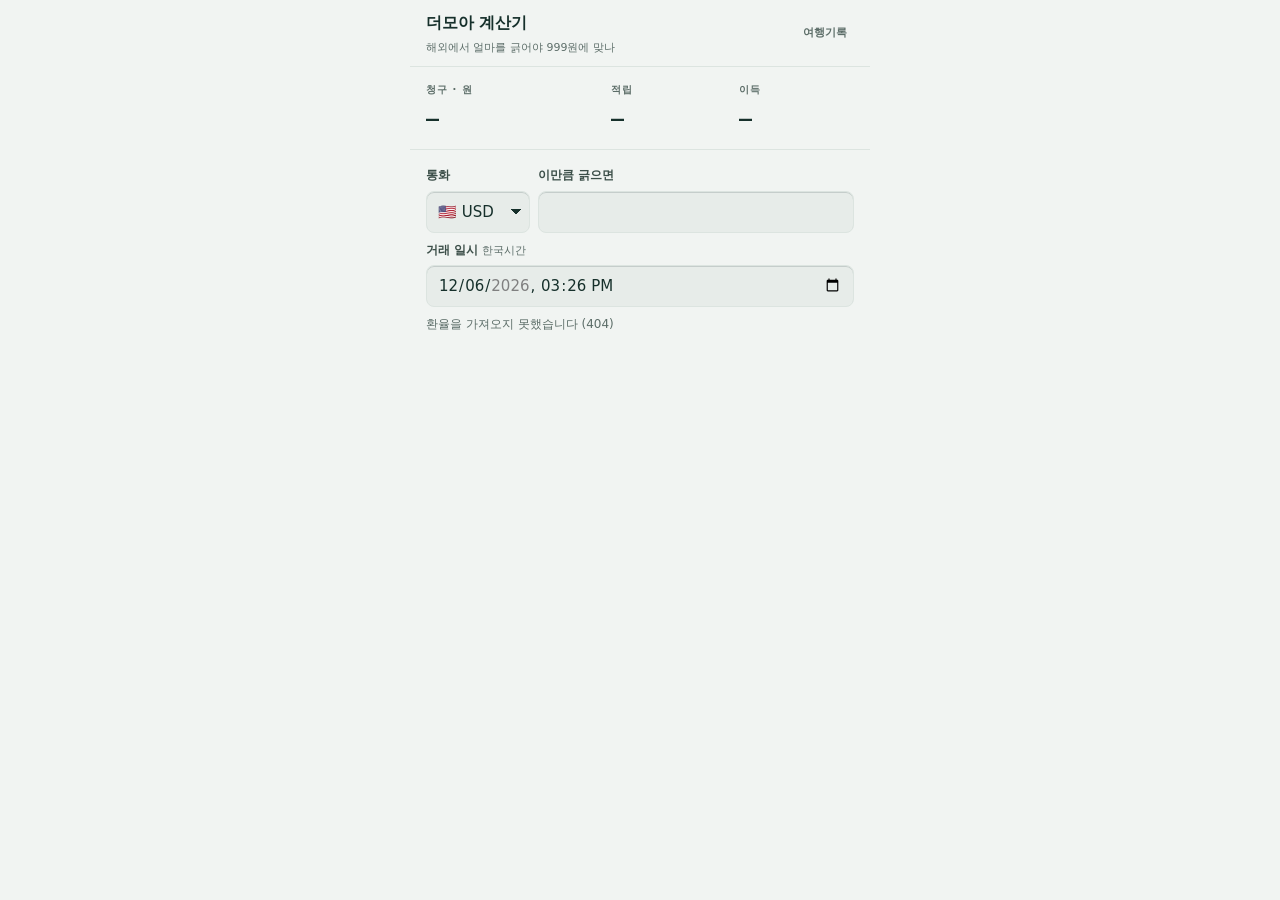
==== themore.html @ 8bb2341d "홈이 '여행의 모양' 을 여행당 한 줄로 받는다 카드가 그리는 것은 셋뿐인데(몇 곳인가 · 그날그날 무슨 구분이었나 · 다녀온 공항) 그걸 그리려고 내가 속한 **모든 여행의 모든" ====
<!doctype html>
<html lang="ko">
<head>
<meta charset="utf-8">
<meta name="viewport" content="width=device-width, initial-scale=1, viewport-fit=cover">
<meta name="color-scheme" content="light dark">
<title>더모아 계산기</title>
<link rel="icon" href="data:image/svg+xml,<svg xmlns='http://www.w3.org/2000/svg' viewBox='0 0 32 32'><rect width='32' height='32' rx='7' fill='%2316302B'/><circle cx='16' cy='16' r='7.5' fill='none' stroke='%232E7D5B' stroke-width='2.5'/><path d='M16 8.5v15' stroke='%23C4D0CB' stroke-width='2.5' stroke-linecap='round'/></svg>">
<link rel="stylesheet" href="/css/app.css?v=533">
</head>
<body>

  <!-- 로그인이 없다. /api/more 가 공개 고시환율만 내주고 개인 정보를 다루지 않아서다 —
       그래서 supabase 번들도 db.js 도 안 싣는다(페이지가 훨씬 가볍다). -->
  <section class="wrap mcpage">
    <header class="top">
      <div class="who">
        <h1>더모아 계산기</h1>
        <div class="span ko">해외에서 얼마를 긁어야 999원에 맞나</div>
      </div>
      <a class="act" href="/">여행기록</a>
    </header>

    <!-- ★답이 먼저 선다. 칸에 늘 기본값(그 통화에서 5,999원에 가장 가까운 금액)이
         들어 있어서 비어 보이는 순간이 없다 — 그래서 자리를 고정해 둘 수 있다. -->
    <dl class="mhero">
      <div><dt>청구 · 원</dt><dd id="mc-krw">—</dd></div>
      <div><dt>적립</dt><dd id="mc-pt">—</dd></div>
      <div><dt>이득</dt><dd id="mc-gain">—</dd></div>
    </dl>

    <!-- 지금 넣은 금액이 999 에서 멀 때만 뜬다 — 더 나은 금액과 그 차이를 한 줄로. -->
    <div class="mnudge" id="mc-near" hidden></div>

    <div class="mcbody">
      <form class="form inline" id="mc-form" onsubmit="return false">
        <div class="row">
          <div class="field kind"><label for="mc-cur">통화</label>
            <select id="mc-cur"></select></div>
          <div class="field"><label for="mc-amt">이만큼 긁으면</label>
            <input id="mc-amt" type="number" inputmode="decimal" step="any" min="0"></div>
        </div>

        <!-- 기본값은 한국시간 지금. 신한 1회차가 한국 아침에 나오므로 기준이 서울이다.
             ★비자가 약 1년치만 주므로 그 앞은 아예 못 고르게 min 을 건다. -->
        <div class="field">
          <label for="mc-when">거래 일시 <span class="opt">한국시간</span></label>
          <input id="mc-when" type="datetime-local">
        </div>

        <!-- 어느 환율로 셌는지. 거래 일시 바로 밑에 둔다 — 날짜를 바꾸면 여기가 같이
             바뀌므로 두 줄이 한 덩어리로 읽힌다. -->
        <p class="hint" id="mc-src"></p>
      </form>

      <div id="mc-tab"></div>
    </div>
  </section>

<script src="/js/util.js?v=533"></script>
<script src="/js/more.js?v=533"></script>
<script src="/js/themore.js?v=533"></script>
</body>
</html>
---- css/app.css ----
/* app.css — 여행 일정표.
   ──────────────────────────────────────────────────────────────────────────
   생각의 뼈대: **일정표는 세로로 세운 노선도다.**
     정거장(장소)과 구간(이동)이 번갈아 나오고, 구간에는 거리가 적힌다.
     그래서 화면의 중심은 카드가 아니라 왼쪽을 관통하는 **레일**이다.
     레일은 Day 머리띠를 뚫고 계속 이어진다 — 여행 하나가 경로 하나이기 때문이다.

   색은 노선도의 어법을 따른다: 종이는 차갑고 잉크는 짙은 초록빛이며,
     **채도 높은 색은 장소구분 여섯에만** 쓴다(범례처럼). 코발트는 구조색이다 —
     레일·링크·초점. 그 밖에는 색을 쓰지 않는다.

   글꼴: 한글은 시스템 글꼴이다. 한글 웹폰트는 서브셋이 수백 개라 무빌드로 감당이 안 된다
     (card-dashboard 도 같은 이유로 라틴만 self-host 한다).
     **숫자와 라벨만 IBM Plex Mono** 를 직접 호스팅한다 — 시각·거리·금액이 자리를 맞춰
     세로로 읽히는 것이 이 화면에서 중요하다. 시간표가 그렇게 생겼다.

   ★★**서브셋에 없는 글자를 unicode-range 가 있다고 적어 두고 있었다**(2026-09-03 발견).
     ₩(U+20A9)와 →(U+2192)가 그랬다 — 파일의 229자 중 나머지는 전부 600/1000 등폭인데
     이 둘만 대체 글꼴로 떨어졌다(28px 에서 ₩ 14.84 vs 숫자 16.25). 선언이 거짓말을 하면
     '왜 여기만 격자가 어긋나지' 를 글꼴 밖에서 찾게 된다.
   ★고쳤다: 원본 IBM Plex Mono 로 다시 떠서 ₩ → ฿ ₫ ₱ 를 넣었다(229 → 234자,
     다섯 다 600/1000 등폭). **tools/subset-font.py 가 그 일을 한다** — 통화를 더 받게
     되면 거기 ADD 에 기호를 넣고 다시 돌린다.
   ★아래 범위는 **손으로 적지 않는다.** 그 스크립트가 파일에서 뽑아 찍어 주는 것을
     그대로 붙인다. 손으로 적었기 때문에 처음에 어긋났다.
   ────────────────────────────────────────────────────────────────────────── */

@font-face {
  font-family: 'Plex Mono';
  src: url('../fonts/ibm-plex-mono-400.woff2?v=533') format('woff2');
  font-weight: 400; font-style: normal; font-display: swap;
  unicode-range: U+0000, U+000D, U+0020-007E, U+00A0-00FF, U+0131, U+0152-0153,
    U+02BB-02BC, U+02C6, U+02DA, U+02DC, U+0300-0301, U+0303-0304, U+0308-0309,
    U+0323, U+0E3F, U+2013-2014, U+2018-201A, U+201C-201E, U+2022, U+2026,
    U+2032-2033, U+2039-203A, U+2044, U+20A9, U+20AB-20AC, U+20B1, U+2122,
    U+2191-2193, U+2212, U+2215;
}
@font-face {
  font-family: 'Plex Mono';
  src: url('../fonts/ibm-plex-mono-500.woff2?v=533') format('woff2');
  font-weight: 500; font-style: normal; font-display: swap;
  unicode-range: U+0000, U+000D, U+0020-007E, U+00A0-00FF, U+0131, U+0152-0153,
    U+02BB-02BC, U+02C6, U+02DA, U+02DC, U+0300-0301, U+0303-0304, U+0308-0309,
    U+0323, U+0E3F, U+2013-2014, U+2018-201A, U+201C-201E, U+2022, U+2026,
    U+2032-2033, U+2039-203A, U+2044, U+20A9, U+20AB-20AC, U+20B1, U+2122,
    U+2191-2193, U+2212, U+2215;
}
@font-face {
  font-family: 'Plex Mono';
  src: url('../fonts/ibm-plex-mono-600.woff2?v=533') format('woff2');
  font-weight: 600; font-style: normal; font-display: swap;
  unicode-range: U+0000, U+000D, U+0020-007E, U+00A0-00FF, U+0131, U+0152-0153,
    U+02BB-02BC, U+02C6, U+02DA, U+02DC, U+0300-0301, U+0303-0304, U+0308-0309,
    U+0323, U+0E3F, U+2013-2014, U+2018-201A, U+201C-201E, U+2022, U+2026,
    U+2032-2033, U+2039-203A, U+2044, U+20A9, U+20AB-20AC, U+20B1, U+2122,
    U+2191-2193, U+2212, U+2215;
}

/* ── 토큰 ─────────────────────────────────────────────────────────────── */
:root {
  --paper:   #F1F4F2;   /* 노선도 종이 — 차가운 초록빛 회색 */
  --card:    #FFFFFF;
  --sunk:    #E7ECE9;   /* 눌린 자리 · 입력칸 */
  /* ★★글자 세 단. **눈에 보이는 간격**이면서 **읽히기도** 해야 한다.
     2026-09-02 측정: 밝은 화면에서 ink-3 이 카드 위 3.00:1, 눌린 칸 위 2.51:1 이었다 —
     AA(4.5) 한참 아래고, 이 앱은 **한낮에 길에서** 쓰는 물건이다. 곁말(거리·지도·못 감·
     배지·탭 이름·안내문)이 전부 이 색이라 화면의 절반이 흐렸다.
     ink 를 고정하고 ink-3 을 AA 바로 위(4.57 최저)에 세운 뒤, ink-2 를 둘 사이
     **대비비의 기하 중간**에 놓았다 — 1.61 · 1.60 으로 세 단이 고르다.
     (card-dashboard 도 같은 병을 같은 방법으로 고쳤다: 1.76 · 1.62) */
  --ink:     #16302B;   /* 소나무 잉크. 검정을 쓰지 않는다 */
  --ink-2:   #3C4F49;
  --ink-3:   #5C6D68;
  /* ★정거장 아이콘 단추의 글리프 색. **두 판이 서로 반대를 원한다**(2026-09-06):
     밝은 판에서는 옅으면 안 보이고, 어두운 판에서는 진하면 화면에서 제일 밝아진다.
     그래서 한 토큰으로 갈라 둔다 — 밝은 판은 한 단계 진하게. */
  --icon:    #3C4F49;
  --line:    #DCE4E0;   /* 실선 구획 */
  --wsea:    #E4EBE7;   /* 여권 지도의 바다 */
  /* ★여권 지도의 육지. **어두운 쪽에 맞췄다고 적어 놓고 안 맞아 있었다** —
     밝은 1.82 vs 어두운 2.26 이라 밝은 화면에서만 대륙이 흐릿하게 번졌다
     (2026-09-03 실측). 색상·채도는 그대로 두고 명도만 내려 2.25 로 맞춘다. */
  --wland:   #86A396;   /* 여권 지도의 육지 — 바다와 2.25:1 (어두운 쪽 2.26 과 같다) */
  /* ★결제자 동그라미의 채도·밝기. **색상(--pc)만 사람마다 다르고 나머지는 고정**이라
     여덟 색이 다 같은 톤으로 앉는다 — 밝은 판에서는 짙게 칠하고 글자를 종이색으로 판다. */
  --pc-s: 40%;
  --pc-l: 38%;
  /* ★★칠은 **옅게, 글자는 그 색으로**(2026-09-07). 20px 짜리 꽉 찬 원(5.84:1)이
     12px 짜리 금액(12.71:1)보다 먼저 읽혔다 — 대비는 금액이 높은데 **면이 글자를
     이긴다**. 이 줄에서 먼저 읽혀야 하는 것은 금액이다. 색상(--pc)은 그대로 두므로
     사람은 여전히 제 색으로 알아본다: 무게만 내려놓고 색은 살린다. */
  --pc-bg: 91%;
  /* 레일 — 지나온 구간. ★★#C4D0CB 였다(2026-09-07). 종이 위 **1.46:1** 이라 화면에서
     제일 희미한 선이었는데, 이 앱은 '화면의 중심은 카드가 아니라 레일' 이라고 적어
     놓았다 — 눈이 따라갈 축이 없으니 정거장 스물아홉이 그냥 목록으로 보였다.
     1.82 로 올린다. 소리치지는 않으면서 선으로는 읽히는 자리다. */
  --rail:    #A9BAB3;
  /* 안내판 줄무늬와 '지금 가 있는 여행'. 선을 긋는 대신 바탕을 한 겹 얹는다 —
     서른여덟 줄에 실선을 그으면 판이 격자가 된다. */
  --stripe:  rgba(22, 48, 43, .034);
  /* 영수증의 점선 리더 — --line 은 너무 어두워 점이 안 보인다 */
  --dots:    #C6D2CD;
  --onnow:   rgba(43, 74, 203, .07);
  /* ★칸은 **음각**이다 — 판에 파인 자리에 글자가 앉는다. 그래서 판보다 어둡고,
     그림자가 위에·하이라이트가 아래에 온다(볼록한 것과 반대). */
  --flap-a:  #DFE7E3;
  --flap-b:  #E7EDEA;
  --flap-hi: rgba(22, 48, 43, .16);
  --flap-lo: rgba(255, 255, 255, .9);
  /* 글자가 안 걸린 장 — 한 겹 낮춘 판때기. 칸은 그대로 있고 무게만 덜어 낸다.
     ★★#D7E0DB 였다(2026-09-07). 글자가 걸린 장의 평균이 #E3EAE7 이라 **일곱 단위**밖에
       차이가 안 났고, 그래서 밝은 판에서 안내판이 '글자 앉은 쪽자' 가 아니라 그냥
       **회색 네모밭**으로 보였다 — 빈 칸이 글자 칸만큼 눈에 들어왔다.
       어두운 판에서는 둘 다 검정에 가까워 글자가 혼자 다 하는데, 밝은 판에서는
       그게 안 된다. 빈 장을 한 겹 더 내려 글자 칸이 앞으로 나오게 한다. */
  --flap-off: #CCD8D2;
  --route:   #2B4ACB;   /* 구조색: 활성 레일 · 링크 · 초점 */
  --route-w: #E3E8FB;   /* 코발트의 옅은 바탕 */
  --warn:    #A6392C;

  /* 장소구분 여섯 — 노선도 범례. 채도 있는 색은 여기서만 쓴다.
     ★이 여섯은 색점이면서 **글자**다(.kind 가 11px 로 쓴다). 밝은 화면에서 여섯 중
       다섯이 AA 아래였고 쇼핑은 2.85:1 이었다 — 노란 계열은 흰 종이 위에서 밝게
       둘 수가 없다(2026-09-02). 색상은 그대로 두고 명도만 내려 넷 다 4.56 위로 올렸다.
       어두운 화면은 여섯 다 5.48 이상이라 손대지 않는다. */
  --k-stay:  #3A6CA3;
  --k-eat:   #AD4B34;
  --k-see:   #2B7656;
  --k-move:  #6A5AA8;
  --k-buy:   #86641B;
  --k-etc:   #5E6C6A;


  /* ── 글자 크기 ────────────────────────────────────────────────────────
     ★★열아홉 가지가 쓰이고 있었다(2026-09-03 셈). 10~17px 사이에만 여덟 단인데,
       12px 옆에 12.5px 이 있었고 14px 과 15px 이 같은 일을 하고 있었다 —
       그건 눈금이 아니라 표류다. **다섯 단으로 줄이고 자리마다 역할로 고른다.**
     ★숫자로 가까운 쪽이 아니라 **하는 일이 같은 쪽**에 붙였다. 14px 이던 넷도
       사람 이름은 --t-read 로, 여닫는 단추는 --t-body 로 갈라졌다.
     ★큰 글자(17·18·19·20·22·26·28·44·58·92)는 저마다 한 자리씩만 쓰는 표제라
       눈금에 안 넣는다 — 한 곳에서만 쓰는 값에 이름을 붙이면 이름만 는다. */
  --t-micro: 10px;   /* 지도 핀 · 배지 · 축 이름 */
  --t-meta:  11px;   /* 곁말 — 구분 · 날짜꼬리 · 탭 이름 · MRZ */
  --t-cap:   12px;   /* 라벨과 값 — 시각 · 금액 · 입력칸 라벨 · 안내문 */
  --t-body:  13px;   /* 손으로 누르는 것 — 단추 · 알약 · 그리고 오류 */
  --t-read:  15px;   /* 읽는 글 — 본문 · 장소 이름 · 사람 이름 */

  /* ── 안내판의 글자 ─────────────────────────────────────────────────────
     ★쪽자와 그 라벨은 위 일곱 단계와 **다른 자다.** 저건 읽는 글의 크기이고
       이건 판때기의 크기라, 판을 한 칸 키우면 글자도 따라가야 한다.
     ★★그래도 **역할당 하나**여야 한다. 안 그러면 같은 물건이 자리마다 다른 크기로
       서고, 읽는 사람이 이 판의 글자 언어를 배울 수 없다. 실제로 그렇게 어긋나 있었다
       (2026-09-04 실측): 판 라벨이 7 · 7 · 8 · 10px 네 가지, 칩 쪽자가 12.5 와 13. */
  --flap-sm:   10px;   /* 작은 판때기의 글자 — 여행 줄 윗줄 · 연도 띠의 수 */
  --flap-md:   13px;   /* 칩 크기 판때기 — 판 머리의 수 · 연도 칩 · 일정 날 칩 · 이름줄 */
  --t-board:    9px;   /* 판 이름표 — DATE · TO · times */
  --t-unit:   7.5px;   /* 수에 붙는 단위 — DAYS · PLACES · TIMES */

  --r-pill: 999px;   /* 알약 — 날짜 탭 · 나라 조각 · 뜬 단추 */

  --mono: 'Plex Mono', ui-monospace, SFMono-Regular, Menlo, Consolas, monospace;
  --sans: -apple-system, BlinkMacSystemFont, 'Apple SD Gothic Neo', 'Pretendard',
          'Malgun Gothic', 'Noto Sans KR', system-ui, sans-serif;

  /* ★sticky 세 겹의 높이. **손으로 적은 값이 실제와 어긋나 있었다** —
     헤더가 64.2px 인데 날짜 탭이 47px 에 붙어 있어서 D1·D2·D3 이 잘렸다
     (2026-09-01 측정). 관계를 한 곳에 적어 두 번 어긋나지 않게 한다.
   ★★그리고 또 어긋났다(2026-09-03): 연도 머리띠 아래로 스크롤이 1px 비쳤다.
     머리말 높이는 **화면마다 다르다** — 홈 64.19px, 여행 65px(뒤로 단추 44px).
     상수 하나로는 맞출 수 없는 값이라 **js/app.js 의 measureShell 이 재서 덮어쓴다.**
     여기 적힌 값은 첫 페인트용 어림값이다 — 잴 것이 아직 없을 때만 쓰인다. */
  --h-top:  64px;       /* 여행 이름 머리말 — 실제 값은 재서 넣는다 */

  /* ★레일 칸을 좁혔다(2026-09-06, 15/46 → 13/38). 카드를 걷어내면서 글이 종이에
     바로 얹히게 됐는데, 그러자 레일과 글 사이의 29px 이 그냥 빈 골로 보였다.
     핀(20px)이 앉을 자리와 숨 쉴 틈만 남기면 되고, 그만큼 이름이 길게 선다. */
  --rail-x: 13px;       /* 레일의 가로 위치 */
  --gutter: 38px;       /* 레일이 차지하는 왼쪽 폭 */
  /* ★결제 줄이 들어오는 깊이 = **시각 칸(42) + 사이(8)**. 장소명이 시작하는 바로 그
     x 다(2026-09-06). 12px 이던 시절에는 무엇에 맞춘 들여쓰기인지 보이지 않아
     그냥 어긋난 줄처럼 읽혔다 — 여기 맞춰야 '이 장소에서 쓴 것' 으로 읽힌다.
     ⚠ .item .time 의 min-width 를 바꾸면 이 값도 같이 바꿔야 한다. */
  --pay-in: 50px;
  --pad:    16px;

  /* ★모서리 **네 단**. 세어 보니 14가지가 쓰이고 있었고 그중 열은 한 번씩만
     나왔다(7·8·5·6·4·1px…). 2px 차이는 눈이 못 읽는다 — 규칙이 아니라 그때그때
     고른 숫자였다는 뜻이다. 이 앱은 노선도라 크게 굴리지 않는다. */
  --r-xs:   3px;        /* 각인·막대·초점 — 낱말 하나 크기 */
  --r-sm:   8px;        /* 누르는 것과 입력칸 */
  --r:      10px;       /* 담는 것 — 카드·판 */
  --r-lg:   16px;       /* 아래에서 올라오는 시트 */

  /* ★안쪽 여백 **두 단**. 세어 보니 같은 성격의 카드 여섯이 다섯 가지 값을 쓰고 있었다
     (9/12 · 14 · 10/12 · 9/11 · 11/13). 1px 차이는 아무도 못 보는데 규칙은 다섯 벌이었다.
     ★'줄' 은 목록 안의 한 줄이고 '판' 은 그 자체로 한 덩이인 것이다 — 이 둘만 가른다.
       줄 쪽은 제일 빽빽한 일정 카드에 맞춘다(66줄이 그 값으로 서 있어서, 올리면 스크롤이
       그만큼 는다 — 맞추는 방향은 아래쪽이다). */
  --pad-row: 9px 12px;  /* 목록 안의 한 줄 — 일정·동행자·지갑·쪽지 */
  --pad-box: 14px;      /* 판 — 여행 카드·여권 */

  /* ★그림자도 열 가지가 전부 제각각이었고 **검정으로 박혀** 있었다. 순검정 그림자는
     차가운 초록 종이 위에서 때처럼 앉는다 — 잉크색을 섞어 종이에 속하게 한다.
     ★띄우는 것은 셋뿐이다: 떠다니는 단추 · 화면 위에 뜬 것 · 고른 것의 테.
       나머지는 테두리로 가른다(도면의 어법이다). */
  --sh-lift: 0 2px 6px rgba(22, 48, 43, .10), 0 8px 22px rgba(22, 48, 43, .09);
  --sh-pop:  0 4px 12px rgba(22, 48, 43, .12), 0 16px 40px rgba(22, 48, 43, .16);
  --sh-ring: 0 0 0 3px var(--route-w);
  /* ★지도 위의 것은 **우리 종이 그림자를 쓰지 않는다.** 남의 그림(위성 사진·타일) 위라
     밝고 어두운 데가 뒤섞여 있어서, 잉크색 그림자로는 핀이 배경에 묻힌다.
     여기서만 검정을 쓴다 — 위성일 때는 더 짙게. */
  --sh-map:     0 1px 3px rgba(0, 0, 0, .35);
  --sh-map-sat: 0 1px 5px rgba(0, 0, 0, .70);

  /* ★★첫 화면의 기창(2026-09-12). **여기서만 쓰는 색이라 여기 한 덩이로 모아 둔다** —
     하늘·구름·날개는 앱의 다른 어디에도 안 나오므로 위 팔레트에 섞으면 '이 색은 어디
     쓰지' 를 매번 되묻게 된다. 밝은 판은 낮 비행, 어두운 판은 밤 비행이다.
   ⚠ 이 앱은 '채도 높은 색은 장소구분 여섯에만' 이 규칙인데 하늘은 넓고 파랗다.
     예외로 두는 근거는 **이게 UI 가 아니라 그림**이라는 것이다 — 창 안에는 누를 것도
     읽을 것도 없다. 창밖으로 새지 않게, 글자와 단추는 전부 창 **바깥**에 선다. */
  --cab:      #D8DEDC;               /* 객실 벽 */
  --cab-dot:  rgba(22, 48, 43, .085); /* 벽의 타공 */
  --cab-glow: rgba(255, 255, 255, .95);
  --recess:   #B7C1BD;               /* 창이 파인 자리 */
  --bezel:    #EDF1EF;
  --bezel-hi: #FBFCFC;
  --seal:     rgba(22, 48, 43, .20); /* 유리 안쪽 고무 테 */
  --sky-1:    #5E90D6;               /* 위 — 높은 하늘 */
  --sky-2:    #9FC3E9;
  --sky-3:    #B7D2EC;               /* 아래 — 수평선 쪽 */
  --cloud:    rgba(255, 255, 255, .92);
  --cirrus:   rgba(255, 255, 255, .42);
  --glare:    rgba(255, 255, 255, .50); /* 유리의 반짝임 */
  --glare-2:  rgba(255, 255, 255, .16);
  --wing:     #7E96B1;
}

@media (prefers-color-scheme: dark) {
  :root {
    --paper:   #0E1A17;
    --card:    #16241F;
    --sunk:    #1D2E29;
    --ink:     #DFEAE5;
    --ink-2:   #ABBDB7;
    --ink-3:   #829691;
    --icon:    #829691;   /* 어두운 판에서는 조용하게 — 진하면 ✖ 가 제일 밝아진다 */
    --line:    #25352F;
    --wsea:    #0F1D1A;
    --wland:   #375A50;
    /* 어두운 판에서는 뒤집는다 — 밝게 칠하고 글자를 종이색(어두움)으로 판다 */
    --pc-s: 44%;
    --pc-l: 64%;
    --pc-bg: 25%;
    --rail:    #354A42;   /* 어두운 판도 같은 대비로 — 1.64 → 1.87 */
    --stripe:  rgba(255, 255, 255, .05);
    --dots:    #3A4A44;
    --onnow:   rgba(138, 160, 255, .11);
    /* 음각 — 판(#16241F)보다 파여서 어둡다.
       ★아랫면이 #16231E 였을 때는 판 바탕과 같아서 칸 아래쪽 틈이 사라졌다 —
         칸은 위아래 **전부** 판보다 어두워야 사이가 갈린다(2026-09-04). */
    --flap-a:  #0D1815;
    --flap-b:  #111C18;
    --flap-hi: rgba(0, 0, 0, .55);
    --flap-lo: rgba(255, 255, 255, .07);
    --flap-off: #0A1310;
    --route:   #8AA0FF;
    --route-w: #1B2440;
    --warn:    #E9877A;
    --k-stay:  #79A8DA;
    --k-eat:   #E28E77;
    --k-see:   #6CBE96;
    --k-move:  #A497E0;
    --k-buy:   #DCB65E;
    --k-etc:   #9AAAA6;
    --sh-lift: 0 2px 6px rgba(0, 0, 0, .40), 0 8px 22px rgba(0, 0, 0, .34);
    --sh-pop:  0 4px 12px rgba(0, 0, 0, .45), 0 16px 40px rgba(0, 0, 0, .55);
    /* 기창 — 밤 비행. 낮을 어둡게 깎은 것이 아니라 **다른 시각**이다:
       하늘은 남색으로 가라앉고, 구름은 희지 않고 달빛 받은 회청색이며,
       날개는 실루엣만 남는다. 창 둘레의 빛도 흰빛이 아니라 객실등의 푸른빛이다. */
    --cab:      #121815;
    --cab-dot:  rgba(255, 255, 255, .045);
    --cab-glow: rgba(138, 160, 255, .11);
    --recess:   #090E0C;
    --bezel:    #39433F;
    --bezel-hi: #4C5753;
    --seal:     rgba(0, 0, 0, .55);
    --sky-1:    #0A1230;
    --sky-2:    #1B2A52;
    --sky-3:    #38507F;
    --cloud:    rgba(176, 194, 224, .38);
    --cirrus:   rgba(176, 194, 224, .11);
    /* ★반짝임은 어두운 판에서 **반의 반**이다. 밝은 판의 값(.50)을 그대로
       쓰면 밤하늘에 흰 얼룩이 지고, 그것만 유리가 아니라 때처럼 보인다. */
    --glare:    rgba(188, 205, 235, .17);
    --glare-2:  rgba(188, 205, 235, .07);
    --wing:     #0C1322;
  }
}

/* ── 바탕 ─────────────────────────────────────────────────────────────── */
* { box-sizing: border-box; }
html { -webkit-text-size-adjust: 100%; }
body {
  margin: 0;
  background: var(--paper);
  color: var(--ink);
  font-family: var(--sans);
  font-size: var(--t-read);
  line-height: 1.6;
  -webkit-font-smoothing: antialiased;
  /* 하단 탭바 + 홈 인디케이터만큼 비운다 */
  padding-bottom: calc(58px + env(safe-area-inset-bottom));
}
[hidden] { display: none !important; }

/* 숫자가 세로로 줄을 맞춰야 하는 곳 전부 */
.mono, .time, .dist, .money, .daytag, .code {
  font-family: var(--mono);
  font-variant-numeric: tabular-nums;
  font-feature-settings: 'zero' 1;
}
/* ★★등폭 칸 안의 한글. Plex Mono 에는 한글이 없어서 **낱자만** 대체 글꼴로
   떨어지는데, 사이의 **빈칸은 등폭 그대로**(600/1000)라 '직 선 35km' 처럼
   벌어진다. 자간을 0 으로 해 놓고도 벌어지던 이유가 이것이었다(2026-09-06).
   숫자는 세로로 줄을 맞춰야 하므로 칸은 등폭으로 두고, 한글만 싸서 꺼낸다. */
.ko { font-style: normal; font-family: var(--sans); letter-spacing: 0; }

a { color: var(--route); text-underline-offset: 2px; }
:focus-visible {
  outline: 2px solid var(--route);
  outline-offset: 2px;
  border-radius: var(--r-xs);
}

/* ── 앱 셸 ────────────────────────────────────────────────────────────── */
.wrap { max-width: 640px; margin: 0 auto; }

.top {
  position: sticky; top: 0; z-index: 30;
  background: var(--paper);
  border-bottom: 1px solid var(--line);
  padding: 10px var(--pad);
  display: flex; align-items: center; gap: 10px;
}
/* 32×28 이었다. 머리말이 64px 이라 자리는 있다 — 글자 크기는 그대로 두고 칸만 넓힌다 */
.top .back {
  appearance: none; border: 0; background: none; cursor: pointer;
  display: inline-flex; align-items: center; justify-content: center;
  min-width: 44px; min-height: 44px; flex: 0 0 auto;
  color: var(--ink-2); font-size: 20px; line-height: 1;
  padding: 0; margin-left: -10px;
}
.top .who { flex: 1; min-width: 0; }
/* ★뱃지는 홈 줄 그대로, 날짜는 판을 벗고 색만 이어받는다(2026-09-06). */
.top .nmline { display: flex; align-items: center; gap: 7px; min-width: 0; }
.top h1 {
  margin: 0; font-size: 16px; font-weight: 700; letter-spacing: -.01em;
  white-space: nowrap; overflow: hidden; text-overflow: ellipsis;
}
.top .tcc { flex: 0 0 auto; display: flex; gap: 1.5px; }
.top .tcc i { flex: 0 0 15px; width: 15px; height: 19px;
  font-size: 8px; letter-spacing: -.05em; }
.top .tcc i.cc { background: var(--route); color: var(--paper);
  box-shadow: inset 0 -1px 0 rgba(0, 0, 0, .22); }
/* 국기 — 오른쪽 끝, 두 줄의 위아래 가운데(.top 이 align-items:center 다).
   ★못 그리는 기계에서는 **비어 있다**(2026-09-06). 두 글자 코드로 떨어뜨리고 있었는데
     같은 줄 왼쪽 끝의 뱃지가 이미 그 코드다 — 한 줄에 'JP … JP' 였다. */
.top .tflag { flex: 0 0 auto; font-size: 26px; line-height: 1; letter-spacing: -.02em; }
.top .tflag:empty { display: none; }
.top .span {
  display: flex; align-items: center; gap: 1.5px; margin-top: 3px;
  font-family: var(--mono); font-size: var(--t-meta); color: var(--ink-3);
  letter-spacing: .02em;
  overflow: hidden; white-space: nowrap;
}
.top .span .dt { color: var(--route); font-weight: 600; letter-spacing: .04em; }
.top .span em {
  font-style: normal; margin-left: 9px;
  font-family: var(--mono); font-size: var(--flap-sm); font-weight: 600; color: var(--ink-2);
}
.top .span b {
  font-weight: 600; margin-left: 3px;
  font-size: var(--t-unit); letter-spacing: .08em; color: var(--ink-3); text-transform: uppercase;
}
/* ★로그아웃은 **가장 안 쓰는 동작**이다. 테두리 버튼으로 두면 첫 화면에서 제일 밝은 것이
   되어 눈이 거기 먼저 앉는다 — 대담함은 서명(미니 레일)에만 쓴다. */
.top .act { flex: 0 0 auto; }
/* ★곁말이 한글이면 mono 를 벗긴다 — 자간 .01em 이 낱자를 흩어 놓는다.
   .top .span 은 '26.08.29 – 08.31' 같은 **숫자**를 세우려고 만든 것이다. */
.top .span.ko { font-family: var(--sans); letter-spacing: 0; }

/* ── Day 머리띠 ───────────────────────────────────────────────────────── */
/* 레일이 이 띠를 **뚫고 지나간다**. 여행 하나가 경로 하나라서 끊지 않는다. */
/* ★sticky 가 둘이다: .top → .dayband. 날짜 탭이 사이에 있던 때는 그 높이만큼
   내려 앉혔는데(--h-tabs), 탭을 걷었으므로 머리말 바로 밑이다. */
/* ★★홈의 **연도 띠와 같은 띠**로 만든다(2026-09-04). 하는 일이 똑같다: 긴 목록을
   내려가는 동안 '지금 몇째 날을 보고 있나' 를 붙들어 준다. 홈에서 그 문제를 그렇게
   풀었으면 여기서도 같은 물건이어야 두 화면이 한 앱으로 읽힌다.
   ★★★이 띠는 **레일 밖이다**(2026-09-06). 정거장이 아니라 구역 표시라 레일을
   물려받지 않는다 — 들여쓰기도 없고(gutter 를 안 먹는다) 선도 지나가지 않는다.
   날이 바뀌는 자리에서 **레일이 끊기는 것**이 곧 '여기서 하루가 끝났다' 이고,
   그래서 금도 따로 안 긋는다. 여백과 끊긴 레일이 이미 다 말한다.
   ⚠ 바탕은 지운 것이 아니라 종이색이다. sticky 라 불투명이 필요하다 —
     투명하면 밑에서 올라오는 글과 레일이 띠를 뚫고 비친다. */
.dayband {
  position: sticky; top: var(--h-top); z-index: 20;
  background: var(--paper);
  padding: 12px var(--pad) 8px;
  display: flex; align-items: baseline; gap: 9px;
}
/* ★레일은 컨테이너를 **세로로 관통한다.** 요소마다 그렸을 때는 띠와 날 사이가
   6px 씩 끊겼다(2026-09-01 측정) — 한 줄로 꿰어야 요소 사이 여백이 어떻게 바뀌든 잇는다.
   ★전에는 Day 머리띠 위에 **한 번 더** 그었다. 띠가 sticky 라 불투명 배경을 갖고,
     그 배경이 이 선을 덮어 날마다 레일이 끊겼기 때문이다. 그 덧그림을 걷었다
     (2026-09-06) — 띠가 레일 밖으로 나갔으므로 거기서 레일은 **끊기는 것이 맞다.**
     끊긴 자리가 곧 '여기서 하루가 끝났다' 이고, 그래서 띠에 금을 따로 안 긋는다. */
#days { position: relative; }
#days::before {
  content: ''; position: absolute; left: calc(var(--pad) + var(--rail-x));
  top: 0; bottom: 22px; width: 2px; background: var(--rail);
}
/* 'DAY 1' 한 덩이. 레일 밖이라 들여쓰지 않는다 — 종이 왼쪽 끝에서 시작한다. */
.daytag {
  flex: 0 0 auto;
  font-family: var(--mono); font-size: var(--t-cap); font-weight: 600;
  letter-spacing: .14em; color: var(--ink-2); text-transform: uppercase;
}
.dayband .date { font-family: var(--mono); font-size: var(--t-cap); color: var(--ink-3); }
.dayband .sum {
  margin-left: auto; font-family: var(--mono); font-size: var(--t-cap); color: var(--ink-3);
}

/* ── 레일 위의 정거장 ─────────────────────────────────────────────────── */
.day { position: relative; padding: 0 var(--pad) 6px; }

.stop { position: relative; padding-left: var(--gutter); }

/* 정거장 표식 — 구분 색이 여기서만 진하게 나온다 */
/* ★번호는 **지도 탭의 핀과 같은 수**다(날짜마다 1부터, 좌표 있는 줄만).
   두 화면이 같은 번호를 쓰면 '지도의 5번' 을 목록에서 바로 짚을 수 있다.
   ★좌표가 없어 번호를 못 받은 줄은 **작은 점**으로 남는다 — 지도에서 빠진다는
     사실이 크기로 드러난다. 따로 적어 주지 않아도 된다. */
.stop > .pin {
  position: absolute; left: calc(var(--rail-x) - 9px); top: 12px;
  width: 20px; height: 20px; border-radius: 50%;
  display: flex; align-items: center; justify-content: center;
  background: var(--card);
  border: 2.5px solid var(--k, var(--k-etc));
  font-family: var(--mono); font-variant-numeric: tabular-nums;
  font-size: var(--t-micro); font-weight: 600; color: var(--ink); line-height: 1;
  z-index: 1;
}
.stop > .pin:empty {
  left: calc(var(--rail-x) - 5px); top: 16px;
  width: 12px; height: 12px; border-width: 3px;
}
/* ★★번호가 곧 **손잡이**다(2026-09-17). 그 동그라미가 '몇 번째' 를 말하는 물건이라,
     자리를 바꾸려고 자리를 잡는 것이 된다 — 줄마다 손잡이를 따로 그리면 이 화면은
     한 줄에 물건이 일곱이 된다.
   ★touch-action 을 끊어야 한다. 안 그러면 세로로 끄는 동안 브라우저가 그것을
     스크롤로 먼저 채 가서 줄이 안 따라온다.
   ★20px 은 손가락에 좁다. 보이지 않는 자리를 둘레로 12px 씩 넓혀 44px 을 만든다 —
     절대 위치라 안의 숫자가 앉은 자리는 안 건드린다. */
.stop > .pin { touch-action: none; cursor: grab; }
.stop > .pin::after { content: ''; position: absolute; inset: -12px; border-radius: 50%; }
#days.is-drag { cursor: grabbing; }
/* ★끄는 동안 구간은 **값을 감추되 자리는 지킨다**. 거리는 이웃이 정하는 값이라 옮기는
   중에는 맞을 수가 없는데, 통째로 걷으면 줄들이 위로 밀려 잰 자리가 무효가 된다. */
#days.is-drag .seg { visibility: hidden; }
/* 들린 줄 — 그림자로 떠 있다고 말한다. 종이 한 장이 들린 만큼만. */
.stop.is-held { z-index: 30; }
.stop.is-held .stopcard { box-shadow: var(--sh-lift); }
.stop.is-held .pin { cursor: grabbing; }
/* 놓일 자리 — 고른 것을 말하는 그 코발트다(날짜 탭·탭 알약과 한 벌) */
.dropline {
  position: absolute; left: var(--pad); right: var(--pad); height: 2px;
  background: var(--route); border-radius: 2px; pointer-events: none; z-index: 29;
}
/* ★못 간 곳. **채우지 않는다** — 채운 점은 '다녀왔다' 로 읽힌다.
   구분 색을 걷고 레일 색으로 되돌려 노선에서 빠진 정거장으로 보이게 한다. */
.stop.is-done > .pin { background: var(--paper); border-color: var(--rail); }
/* 다음에 갈 곳 — 현지에서 이 앱을 여는 이유가 이 한 줄이다.
   따로 라벨을 붙이지 않는다. 링과 테두리 둘이면 눈이 먼저 여기 앉는다. */
.stop.is-next > .pin {
  border-color: var(--route);
  box-shadow: 0 0 0 4px var(--route-w);
}
/* ★테두리가 사라졌으므로 **홈 카드의 '지금' 과 같은 어법**으로 바꾼다
   (.trip.is-now — 옅은 물빛 바탕). 두 화면이 같은 몸짓으로 '여기다' 를 말한다.
   왼쪽 띠는 안 넣는다: 글자를 밀어내 그 한 줄만 어긋나 보인다. */
.stop.is-next .stopcard { background: var(--onnow); }

/* ── 일정 한 줄 ───────────────────────────────────────────────────────── */
/* ★★카드를 **걷었다**(2026-09-06). 하루 스물아홉 줄인 날이 있는데 테두리 있는 판이
   스물아홉 장 서면 그것만으로 화면이 무겁다. 항공사 여정표처럼 **가로선으로만** 끊는다
   — 금은 구간(.seg)이 긋는다. 왼쪽 여백도 0 으로 둔다: 그래야 결제 줄의 12px
   들여쓰기가 비로소 '이 장소에 딸린 것' 으로 읽힌다(전에는 둘이 같은 x 에 섰다).
   ⚠ 테두리가 없어지면 **누를 곳의 경계**도 없어진다. :active 배경이 그 일을 혼자
     맡게 되므로 지우면 안 된다 — 이 화면에서 제일 자주 누르는 것이다.
   ★★단추가 감싸는 것은 **이름줄 하나뿐**이다(2026-09-06). 구분줄은 밖에 있다 —
     그 줄 오른쪽에 메모·지도가 앉아 있어서, 거기까지 단추면 둘을 노리다 빗나갈
     때마다 수정 시트가 열린다. 위아래 여백을 넉넉히 줘서 한 줄만으로도 손가락에
     닿는 높이(42px)를 만든다. */
.item {
  display: block; width: 100%; text-align: left;
  appearance: none; border: 0; background: none; border-radius: 0;
  padding: 5px 0 13px;
  margin: 0;
  cursor: pointer;
  color: inherit; font: inherit;
}
.item:active { background: var(--sunk); }
.item .row1 { display: flex; align-items: baseline; gap: 8px; }
/* ★시각과 이름을 한 치수씩 키웠다(2026-09-06). 카드를 걷어내고 나니 이 한 줄이
   블록의 본문 전부라 12/15px 로는 가늘게 깔렸다 — 여백이 늘어난 만큼 글자도 선다. */
.item .time {
  font-size: var(--t-body); font-weight: 600; color: var(--ink-2);
  min-width: 42px;
}
.item .time.none { color: var(--ink-3); font-weight: 400; }
.item .name {
  flex: 1; min-width: 0; font-size: 16.5px; font-weight: 600; letter-spacing: -.015em;
  overflow: hidden; text-overflow: ellipsis; white-space: nowrap;
}
.item.is-done .name { color: var(--ink-3); text-decoration: line-through; }
.stopcard > .row2 {
  display: flex; align-items: center; gap: 8px;
  /* ★왼쪽 46px 을 걷었다. 이름 아래로 맞춰 들여 쓰던 자리인데, 오른쪽에 .acts 자리를
     내주고 나니 375px 폰에서 내용이 으깨져 '이동' 이 두 줄로 쪼개졌다(2026-09-01).
     메타는 이름이 아니라 **줄 전체**에 붙는 것이라 왼쪽 끝에서 시작해도 맞다. */
  /* 머리줄이 비켜 줄 것은 메모·지도 둘이다. 메모가 없는 줄에서도 폭을 안 줄인다 —
     구분은 짧고 왼쪽에 붙어 있어 오른쪽이 비어도 잃는 것이 없고, 줄마다 폭이
     달라지면 구분이 좌우로 흔들려 보인다. */
  padding: 10px 88px 0 0;
  /* ★넘치면 **접는다.** 65줄 중 메타가 붐비는 것은 10줄뿐이고(2026-09-02 측정:
     중앙값 19px, 상위 10줄만 203~255px), 그 10줄에서 배지를 '…' 로 잘라 버리면
     누가 냈는지가 사라진다. 접히면 그 줄만 19px 씩 는다 — 열 줄이면 190px 로,
     상시 결제 줄을 걷어 아낀 2,222px 에 견주면 싼 값이다. */
  flex-wrap: wrap; row-gap: 2px;
  font-size: var(--t-cap); color: var(--ink-3);
}
/* 구분은 이 줄의 뼈대라 줄이지 않는다 — 접힐 것은 배지 쪽이다 */
.stopcard > .row2 > .kind { flex: 0 0 auto; }
.kind {
  font-size: var(--t-meta); font-weight: 600; letter-spacing: .02em;
  color: var(--k, var(--k-etc));
  white-space: nowrap;          /* 좁은 칸에서 '이동' 이 두 글자로 쪼개지지 않게 */
}
.money { font-size: var(--t-cap); color: var(--ink-2); white-space: nowrap; }
.money.none { color: var(--ink-3); }
/* ★★배지는 **채운다**(2026-09-06). 전에는 1px 테두리 + 둥근 모서리였는데, 정거장
   단추(메모·취소·지도)에 테두리를 두르자 둘이 똑같은 생김새가 됐다 — 결제 줄에서
   '현금' 과 '취소' 가 같은 물건으로 보였다.
   **테두리는 누를 것, 채운 것은 읽을 것.** 이 한 줄로 앱 전체가 갈린다
   (동행자 목록의 '만든 사람'·'나' 도 같은 규칙을 물려받는다).
   ⚠ 그래서 여기에 hover 나 cursor 를 주면 안 된다 — 규칙이 도로 흐려진다. */
.badge {
  /* ⚠ 자간 0. 여기 오는 말은 이제 죄다 한글이다(카드·현금·환전·만든 사람·나) —
     .04em 이면 두 글자가 벌어져 '카 드' 로 읽힌다.
   ⚠⚠ 글꼴도 **고딕**이어야 한다(2026-09-06). 등폭이었는데 Plex Mono 에는 한글이
     없어서 낱자만 대체 글꼴로 떨어지고 **사이의 빈칸은 등폭 그대로**였다 —
     600/1000 짜리 넓은 빈칸이 껴서 '만 든  사 람' 으로 벌어졌다. 자간을 0 으로
     해 놓고도 벌어진 이유가 이것이다: 흩은 것은 자간이 아니라 빈칸이었다. */
  font-family: var(--sans); font-size: var(--t-micro); letter-spacing: 0;
  border: 0; border-radius: var(--r-xs);
  background: var(--sunk);
  padding: 2px 6px; color: var(--ink-3);
  white-space: nowrap;          /* 좁은 칸에서 '메모' 가 두 글자로 쪼개지지 않게 */
}

/* ── 구간 — 이 화면의 서명 ────────────────────────────────────────────── */
/* 정거장 사이의 **빈 곳이 정보를 갖는다.** 거리는 여기 적히고, 누르면 길찾기로 나간다.
   레일이 이 구간에서만 점선이 된다 — 지나가는 중이라는 뜻이다. */
/* ★구간이 **금도 긋는다**. 카드를 걷었으므로 정거장과 정거장을 가르는 것이 이 선
   하나다 — 레일을 가로질러 종이 폭을 다 쓴다(여정표가 그렇게 끊는다). */
.seg { position: relative; padding-left: var(--gutter); height: 27px;
  border-top: 1px solid var(--line); }
.seg::before {
  content: ''; position: absolute;
  left: calc(var(--rail-x) - 1px); top: 0; bottom: 0; width: 4px;
  background: var(--paper);
  /* 점선 레일 — 배경색으로 덮고 그 위에 점을 찍는다 */
  background-image: linear-gradient(var(--rail) 50%, transparent 0);
  background-size: 2px 7px;
  background-repeat: repeat-y;
  background-position: 1px 0;
}
.seg a {
  position: absolute; top: 50%; transform: translateY(-50%);
  /* 22px 이었다. 절대 위치라 구간 높이(26px)는 그대로 두고 위아래로만 조금 번진다 —
     길 위에서 누르는 것이라 몇 px 이 아쉽다. 카드까지 침범하지 않게 30px 에서 멈춘다. */
  min-height: 30px;
  display: inline-flex; align-items: center; gap: 5px;
  font-family: var(--mono); font-size: var(--t-meta); letter-spacing: .01em;
  color: var(--ink-3); text-decoration: none;
  padding: 2px 7px 2px 0;
}
/* ⚠ 여기 --paper 바탕이 있었다. 손가락 크기(30px)를 맞추느라 이 링크가 구간(27px)보다
   위아래로 2px 씩 삐져나오는데, 그 바탕이 **구간이 긋는 금을 덮어 먹었다** — 카드를
   걷으면서 구간에 금을 준 순간(v=329) 드러났다. 덮을 것도 없었다: 레일은 x=30 이고
   이 링크는 gutter 뒤 x=62 에서 시작한다. 레일을 가리는 것은 .seg::before 다. */
.seg a .km { color: var(--ink-2); font-weight: 500; }
.seg a:hover .km, .seg a:focus-visible .km { color: var(--route); }
.seg a::after {
  content: '길찾기'; font-family: var(--sans); font-size: var(--t-micro);
  color: var(--route); opacity: 0; transition: opacity .12s ease;
}
.seg a:hover::after, .seg a:focus-visible::after { opacity: 1; }
@media (hover: none) {
  .seg a::after { opacity: 1; }   /* 폰에는 hover 가 없다 — 늘 보인다 */
}

/* 좌표가 없어 거리를 못 내는 구간 — 레일은 잇되 아무 말도 하지 않는다.
   짧게 둔다: 없는 정보에 자리를 크게 내주면 빈 곳이 실수처럼 보인다. */
.seg.seg-blank { height: 15px; }

/* 줄마다 붙는 작은 동작. 카드를 누르면 수정이고, 이건 그보다 가벼운 것들이다.
   ★★전에는 카드 **아래에 제 줄**을 갖고 있었다. 한 줄당 26px 인데 65개짜리 여행에서
     그것만 1,700px 다 — 게다가 오른쪽에 떠 있어서 위 카드에도 아래 구간에도
     속하지 않아 보였다. 카드의 오른쪽 아래에 얹어 **줄을 없앤다.**
   ★.item 은 button 이라 그 안에 링크·단추를 넣을 수 없다(그래서 밖에 있었다).
     겹쳐 놓으면 마크업은 형제로 두면서 눈에는 카드 안으로 들어온다. */
/* ★.acts 는 **카드**에 앉아야 한다. 전에는 .stop 기준이었는데, 결제 줄이 붙는 순간
     .stop 의 바닥이 마지막 결제 줄이라 '지도·못 감' 이 결제 줄 위로 내려앉았다.
     카드와 .acts 만 감싸는 껍데기를 하나 두어 기준을 카드로 되돌린다. */
.stopcard { position: relative; display: block; }
/* ★단추 셋이 **머리줄 오른쪽 한 자리**에 모였다(2026-09-06) — 이름줄은 통째로
   이름 몫이 됐다. 사이를 6px 벌린다: 아래 ::after 가 좌우로 3px 씩 번지므로
   그래야 이웃의 누르는 자리끼리 딱 맞닿고 겹치지 않는다. */
.acts {
  position: absolute; right: 4px; top: 4px;
  display: flex; gap: 6px;
}
/* ★손가락 크기. 글자는 11px 그대로 두고 **여백만** 키운다 —
     절대 위치라 카드가 커지지 않는다. 27×22 였고(2026-09-02 측정) 걸으면서
     4px 간격으로 둘을 구별해 눌러야 했다. 한쪽('못 감')은 데이터를 바꾼다. */
/* ★★**보이는 크기는 그대로, 누르는 자리만 넓힌다**(2026-09-04).
   .act 는 이 앱에서 제일 자주 누르는 것이라 손가락 권장 44px 을 맞춰야 하는데,
   보이는 상자를 그만큼 키우면 정거장이 통째로 커진다. 안 보이는 겹을 덧댄다.
   ★상자를 34×26 으로 줄였다(2026-09-06, 44×34 였다). 테두리를 두르고 나니
     44×34 짜리 상자 셋이 오른쪽에서 정거장만큼 커 보였다 — 테두리가 생기면
     같은 크기도 더 크게 읽힌다. 겹을 위아래 9px · 좌우 3px 로 늘려 누르는
     자리는 ::after 로 지킨다(.acts 의 gap 이 6px 이라 좌우 3px 이면 이웃과 딱 맞닿는다). */
.act { position: relative; }
.act::after { content: ''; position: absolute; inset: -10px -3px; }
.act {
  appearance: none; cursor: pointer;
  background: none; border: 0; white-space: nowrap;
  display: inline-flex; align-items: center; justify-content: center;
  min-width: 34px; min-height: 26px; padding: 0 7px;
  font: inherit; font-size: var(--t-meta); font-weight: 600;
  color: var(--ink-3); text-decoration: none; border-radius: var(--r-sm);
}
.act:hover, .act:focus-visible { color: var(--route); }
/* ★★정거장의 단추 셋(메모·취소·지도)에는 **테두리를 두른다**(2026-09-06). 카드를
   걷어내면서 이것들이 맨 종이 위의 글자로 남았는데, 그러자 '이동' 이나 '08:50' 과
   생김새가 같아져 누를 것인지 읽을 것인지가 구별되지 않았다 — 테두리가 없어진
   자리에서 **무엇이 단추인지는 따로 말해야 한다.**
   ⚠ .act 는 이 앱 전체가 쓰는 이름이다(계산기·로그아웃·환율 채우기…). .acts 안에
     있는 것에만 건다 — 다른 화면의 단추까지 상자가 되면 안 된다. */
/* ★★셋 다 **그림**이라 상자를 안 두른다(2026-09-06). 테두리를 둘렀던 것은 글자로
   된 단추가 '이동'·'08:50' 과 생김새가 같아서였는데, 그림은 그 자체로 누를 것처럼
   보인다 — 셋 다 상자면 오른쪽이 상자 밭이 된다.
   ⚠ 글자가 없으므로 뜻은 aria-label 이 진다(markup 참고). 색으로도 못 알린다:
     이모지는 color 를 안 받는다. 그래서 hover 는 흐리기로 말한다. */
/* ★★그림만 덩그러니 두면 **누를 것으로 안 보인다**(2026-09-06). 테두리를 둘렀다가
   걷었던 것은 상자 밭이 되어서였는데, 답은 테두리가 아니라 **바탕**이었다 —
   동그란 판 위에 그림이 앉으면 그것만으로 단추다(상자처럼 각지지 않아 안 시끄럽다).
   그림은 11px 로 더 줄인다: 판이 생겨 자리를 잡아 주므로 작아도 안 묻힌다.
   ⚠ 이모지는 color 를 안 받는다 — hover 는 **판의 색**으로 말한다.
   ⚠ 보이는 판은 24px 이지만 누르는 자리는 ::after 가 30×44 로 지킨다. */
/* ★지도 카드의 둘(🧭 길찾기 · 🗓 일정)도 같은 어법으로 앉힌다 — 두 화면이 같은
   몸짓을 쓰면 '이건 눌러서 나가는 것' 을 한 번만 배우면 된다. */
.acts .act, .mca .act, .acard .act {
  /* ⚠ min-height 도 같이 눌러야 한다 — 밑의 .act 가 26px 을 깔아 두어서,
     24×26 짜리 **타원**이 됐다(2026-09-06 실측). 원은 두 변이 같아야 원이다. */
  border: 0; width: 24px; min-width: 24px; height: 24px; min-height: 24px; padding: 0;
  background: var(--sunk); border-radius: 50%;
  line-height: 1;
  /* ★★이모지였을 때는 여기가 어지러웠다: 색 그림(📝·📍)은 color 를 무시하고
     글리프(✖️·↩️)는 받아서, 한 줄에 무게가 셋이었다. 선 그림으로 바꾼 뒤로는
     이 한 줄이 여섯을 다 잡는다 — currentColor 를 타기 때문이다.
     ★--icon 이 판마다 갈려 있는 이유는 위 토큰 주석에 있다(두 판이 서로 반대를 원한다). */
  color: var(--icon);
}
/* 선 그림 — 판 24px 안에 15px. 선은 1.6/16 × 15 = 1.5px 로 떨어져
   이 앱의 실선(1px)보다 딱 한 뼘 굵다: 글이 아니라 누르는 것으로 읽힌다. */
.act .ic { width: 15px; height: 15px; display: block; }
.acts .act:hover, .acts .act:focus-visible,
.mca .act:hover, .mca .act:focus-visible,
.acard .act:hover, .acard .act:focus-visible { background: var(--onnow); color: var(--route); }
/* 내보내기는 사람을 빼는 일이라 붉다 — 이 판에서 유일하게 되돌릴 수 없는 몸짓이다 */
.acard .act.danger { color: var(--warn); }
.acard .act.danger:hover, .acard .act.danger:focus-visible {
  color: var(--warn); background: color-mix(in srgb, var(--warn) 12%, transparent);
}
/* 코드 칸과 그림 단추가 한 줄에 — 단추는 24px 이라 늘어나지 않게 가운데로 맞춘다 */
.acard .field > .row { align-items: center; }
/* 카드 안이라 --sunk 이 스텁과 같은 색이 된다 — 한 켜 더 눌러 판을 갈라 준다 */
.mca .act { background: var(--paper); }

/* ★메모 단추는 **이름 줄**의 오른쪽에 앉는다. 아래 줄에 셋을 나란히 세워 봤더니
     오른쪽 자리가 136px 이 되어 '이동 ¥1,960 · ₩17,070' 이 셋으로 쪼개졌다 —
     메타 줄에는 자리가 없고 이름 줄에는 있다(이름 폭 중앙값 140px / 칸 271px).
     뜻으로도 맞다: 메모는 이 **장소에 대한 것**이라 이름 곁이고,
     '지도·못 감' 은 이 줄에 **하는 것**이라 아래다. */
/* ⚠ 클래스 이름을 `top` 으로 쓰면 안 된다 — 머리말 `.top`(sticky·배경·패딩)이 같이 걸린다.
   실제로 걸려서 메모 단추가 76×55 짜리 검은 덩어리가 됐다(2026-09-02). */

/* ⚠ 여기 `.item .row1 { padding-right: 0 }` 이 있었다(2026-09-10에 걷었다).
   단추 셋이 머리줄로 올라가면서(.acts 가 절대 위치) 이름줄에 padding-right 를 주는
   규칙이 없어졌는데, 그것을 0 으로 되돌리던 줄만 남아 있었다 — 덮을 것이 없는 덮개다. */

/* ── 메모 쪽지 ─────────────────────────────────────────────────────────
   ★뒤를 어둡게 덮지 않는다. 한 줄짜리 메모를 보려고 화면이 닫히면 보던 자리를 잃는다.
     누른 단추 바로 아래 붙는다(자리는 js/plan.js 의 placePop 이 잡는다).
   ★카드 앱의 ⓘ 툴팁과 같은 어법이다 — 두 앱이 같은 몸짓을 쓴다. */
.pop {
  position: fixed; margin: 0; inset: auto;   /* UA 기본값(inset:0 + margin:auto = 가운데)을 끈다 */
  border: 1px solid var(--line); border-radius: var(--r);
  background: var(--card); color: var(--ink);
  padding: var(--pad-row); max-width: min(300px, calc(100vw - 24px));
  font-size: var(--t-body); line-height: 1.6;
  white-space: pre-wrap; word-break: break-word;   /* 사람이 줄 바꿔 적은 대로 */
  box-shadow: var(--sh-pop);
  cursor: pointer;                                  /* 눌러서 닫는다 */
}
.pop::backdrop { background: none; }                /* ★딤 없음 */

/* ── 같은 자리의 추가 결제 ─────────────────────────────────────────────
   한 자리에서 결제가 두 번 이상 일어난다(밥값은 A가 카드, 술값은 B가 현금).
   ★장소 아래 **들여** 붙인다 — 목록에 따로 세우면 같은 자리가 두 번 나오고
     구간 거리에 0m 가 끼어든다. 레일에도 정거장을 만들지 않는다. */
.payrow, .payadd {
  position: relative; display: flex; align-items: baseline; gap: 8px;
  /* ⚠ `.stop` 이 이미 `padding-left: var(--gutter)` 로 레일 자리를 비워 뒀다. 여기서
     `--gutter` 를 또 빼면 **두 번 세는 셈**이라, 결제 줄이 그만큼 더 좁아져
     '난카이 공항급행' 이 잘렸다(2026-09-02). --pay-in 은 그 안쪽에서 재는 값이다. */
  width: calc(100% - var(--pay-in)); margin-left: var(--pay-in);
  appearance: none; cursor: pointer; text-align: left;
  background: none; border: 0; border-top: 1px dashed var(--line);
  /* ⚠ 왼쪽은 0 이다. 2px 만 있어도 내역명이 장소명보다 2px 밀려 서서
     '무엇에 맞춘 들여쓰기인가' 가 흐려진다(2026-09-06 실측). */
  padding: 7px 2px 7px 0;
  font: inherit; font-size: var(--t-cap); color: var(--ink-2);
}
.payrow .pn { flex: 1; min-width: 0; font-weight: 600;
  overflow: hidden; text-overflow: ellipsis; white-space: nowrap; }
.payrow .badge { flex: 0 0 auto; }
/* 수단 라벨은 줄 맨 앞. 폭을 고정해야 이름들이 세로로 한 기둥에 선다
   (현금·카드·환전 셋 다 두 글자라 자연히 같지만, 못 박아 두면 흔들릴 일이 없다) */
.payrow .badge.way { min-width: 34px; padding-left: 3px; padding-right: 3px; text-align: center; }
/* ★★금액 칸은 **최소폭**이다 — 못 박은 폭이 아니라(2026-09-06).
   폭이 내용을 그대로 따라가면 왼쪽에 붙는 결제자 배지가 자릿수마다 밀려서 세로로
   훑을 때 층계처럼 어긋난다. 그래서 78px 로 박아 두었는데, 이번엔 반대로 ¥970 같은
   짧은 수 앞에 **빈자리가 57px** 씩 생겼다(실측) — 배지가 줄 한가운데 떠 보였다.
   ★64px 은 ₩428,000(8자, 57.6px)이 넉넉히 드는 폭이고 이 여행들의 최대값이다.
     그보다 긴 수(₩1,234,567 은 72px)는 칸을 밀어 넓히고, 그때만 배지가 왼쪽으로
     비킨다 — 흔한 줄은 다 한 기둥에 서고 드문 줄만 양보한다. 잘리는 것보다 낫다. */
.payrow .pm { flex: 0 0 auto; min-width: 64px; margin-left: auto; text-align: right;
  font-family: var(--mono); font-size: var(--t-cap); color: var(--ink);
  font-variant-numeric: tabular-nums; white-space: nowrap; }
/* ★★결제자는 수단과 **다른 물건**이다(2026-09-06). 수단(현금·카드·환전)은 이 앱이
   정해 둔 닫힌 값이고, 결제자는 **사람**이다 — 둘이 같은 회색 각진 칩이면 한 줄에
   같은 종류가 둘 있는 것처럼 읽힌다.
   모양과 색으로 가른다: 수단은 각진 회색 칩, 사람은 **둥근 물빛 칩**. 10px 짜리
   글자에서는 색보다 모양이 먼저 읽히므로 둘 다 바꾼다.
   ★물빛(--onnow)은 이 앱이 '지금·나' 에 쓰는 색이다 — 사람에게 그 색을 주면
     홈의 '지금 여행' 과 같은 계열로 묶인다.
   폭은 '각자 2명' 이 들어가는 만큼. 금액 칸이 고정폭이라 이 배지도 한 기둥에 선다. */
.payrow .badge.pw {
  flex: 0 0 auto; align-self: center;      /* 줄이 baseline 정렬이라 동그라미는 따로 맞춘다 */
  width: 20px; height: 20px; padding: 0;
  display: inline-flex; align-items: center; justify-content: center;
  border-radius: 50%; letter-spacing: 0;
  font-size: var(--t-micro); font-weight: 700;
  background: hsl(var(--pc, 200) var(--pc-s) var(--pc-bg));
  color: hsl(var(--pc, 200) var(--pc-s) var(--pc-l));
}
.payrow:active, .payadd:active { background: var(--sunk); }
/* ★★결제 목록은 **선 둘 사이에 갇힌다**(2026-09-06). 위는 실선(장소에서 내역으로
   넘어가는 자리), 아래는 점선(내역에서 합계로 넘어가는 자리) — 실선이 더 큰 매듭이다. */
.stopcard + .payrow { border-top-style: solid; }
/* 발치 한 줄: 왼쪽에 '＋ 결제 추가', 오른쪽에 합계. 합계는 단추 밖이라 안 눌린다 */
.payfoot {
  display: flex; align-items: baseline; gap: 8px;
  width: calc(100% - var(--pay-in)); margin-left: var(--pay-in);
  border-top: 1px dashed var(--line);
}
.payadd {
  width: auto; margin-left: 0; border-top: 0; flex: 0 0 auto;
  color: var(--ink-3); font-weight: 600;
}
/* 합계는 바로 위 금액들의 기둥 끝에 앉는다 — 그래서 무엇을 더한 값인지 저절로 설명된다 */
.payfoot .money {
  margin-left: auto; padding: 7px 2px;
  font-family: var(--mono); font-size: var(--t-cap); color: var(--ink);
  font-variant-numeric: tabular-nums; white-space: nowrap;
}
/* ★★결제가 **없는** 자리에서는 금을 걷었었다(2026-09-03). 그때는 이 선이 레일 코앞
   (12px)에서 시작해서, 예순여섯 자리마다 그어지자 하나로 이어져야 할 레일이
   예순여섯 토막으로 잘려 보였기 때문이다.
   ★그 이유가 사라졌다(2026-09-06). 선이 --pay-in(50px) 안쪽에서 시작하므로 레일을
     건드리지 않는다. 그래서 되살리되 **실선**으로 준다 — 결제가 있든 없든
     장소명 밑에는 늘 같은 금이 그어져, 블록의 끝이 어디인지가 줄마다 안 흔들린다.
     (결제가 붙으면 그 아래 점선이 하나 더 생겨 목록을 합계와 가른다.) */
.stopcard + .payfoot { border-top-style: solid; }
.payadd:hover, .payadd:focus-visible { color: var(--route); }

/* 비어 있는 날 — 감추지 않는다. 3일차가 비었다는 사실 자체가 정보다. */
.blank {
  margin: 0; padding: 10px 0 10px var(--gutter);
  font-size: var(--t-body); color: var(--ink-3);
}



.dayband .warn { color: var(--warn); font-weight: 500; }

/* ── 지도 ─────────────────────────────────────────────────────────────── */
/* 밑그림은 물러나고 **우리 마커가 앞에 선다.** 장소 이름은 이미 우리가 갖고 있으므로
   지도는 '여기가 어디쯤인가' 만 맡으면 된다. MapTiler 의 streets/hybrid 를 그대로 쓴다
   (js/map.js 참고 — 라벨은 한국어로 바꿔 그린다). */
/* ★★**가장자리까지 채운다.** 전에는 좌우 16px 여백에 테두리와 둥근 모서리를 두르고
   높이도 620px 로 묶어 뒀는데, 지도는 넓을수록 쓸모가 커지는 화면이다 — 카드처럼
   담아 둘 이유가 없었다(2026-09-04). 날짜 탭 아래부터 탭바 위까지 그대로 찬다.
   ★높이를 잰 값(--h-top)으로 짠다 — 손으로 적은 값이 어긋난 적이 두 번이다. */
.mapwrap { position: relative; }
/* ★★날짜 탭이 지도 위로 올라갔으므로 그 높이를 **안 뺀다**(2026-09-05).
   탭이 지도 밖 한 줄을 차지하던 때는 그만큼 지도가 낮았다 — 밑그림 고르기를
   지도 위로 올린 것과 같은 판단이고, 이번엔 44px 을 통째로 돌려받는다. */
#map {
  /* ★★**바닥까지 찬다**(2026-09-12). 탭바가 화면에 붙은 띠였을 때는 그 위(48px)에서
     끊는 것이 곧 풀화면이었는데, 탭이 **떠 있는 알약**이 되면서 알약 양옆으로 종이가
     48px 드러났다 — 지도 밑에 까닭 없는 여백 한 줄이 생긴 셈이다.
     이제 지도가 화면 끝까지 가고 알약이 그 위에 뜬다(지도 앱들이 하는 그것이다).
   ⚠ 그러면 지도 위에 얹힌 것들(띠·날짜탭·안내문)이 알약 밑으로 들어간다 —
     js/map.js 의 edge() 가 **알약을 직접 재서** 그 윗선 위에 쌓는다. 상수로 못 적는
     이유는 홈 인디케이터만큼 알약이 더 올라가는 기기가 있기 때문이다.
   ★셸이 비워 둔 58px + 안전영역은 판에서 도로 당긴다(아래 .pane[data-tab="map"]) —
     안 그러면 그만큼 스크롤이 생긴다. */
  height: calc(100dvh - var(--h-top));
  margin: 0;
  background: var(--sunk);
  z-index: 0;                       /* sticky 머리띠·탭바 아래에 둔다 */
}
/* ★밑그림을 **회색조로 눌러 뒤로 보낸다.** 이게 이 화면의 핵심 처리다.
   OSM 기본 스타일은 지도 자체를 읽으라고 만든 것이라 분홍 고속도로가 화면을 가르고
   라벨이 빼곡하다 — 그대로 두면 우리 마커가 그 소음에 묻힌다.
   ★채도만 살짝 낮추는 것으로는 모자랐다(2026-09-01: saturate(.6) 로는 분홍이 그대로 남았다).
     색을 아예 빼고 대비를 낮춘다. 색은 **마커에만** 남는다 — 그게 노선도의 어법이다.
   ★어두운 테마는 여기에 반전을 얹는다. 밑그림이 하나라 타일을 두 벌 받지 않는다. */
/* ★타일에 CSS 필터를 걸지 않는다. MapTiler 가 테마마다 제대로 만든 스타일을 주므로
   (satellite-v4 · hybrid-v4 · streets-v4 · streets-v4-dark) 손볼 것이 없다.
   전에는 OSM 을 회색조로 누르고 어두운 테마에서 반전까지 했는데, 반전은 건물을 검은
   덩어리로 만들고 도로를 하얗게 튀게 해서 **원본보다 나빴다**(2026-09-01 비교). */

/* 위성 위에서는 마커 테두리를 조금 두껍게 — 사진 위에서 얇은 선은 묻힌다 */
#map[data-base="sat"] .mpin { border-width: 3.5px; box-shadow: var(--sh-map-sat); }

/* ★★밑그림 고르기 — 지도 **위에 뜬다.** 지도 밖 한 줄을 차지하고 있었는데, 그 줄만큼
   지도가 낮아졌다. 지도를 다루는 것은 지도 위에 있는 편이 자연스럽기도 하다.
   ★두 알약이 따로 놀던 것을 **한 덩이로 묶었다.** 위성·지도는 둘 중 하나를 고르는 것이라
     붙어 있어야 그 관계가 보인다 — 떨어져 있으면 따로 켜고 끄는 스위치로 읽힌다.
     '길 이름' 은 성격이 다른 켜고끄기라 사이를 띄워 갈라 둔다.
   ★남의 그림(위성 사진) 위에 서므로 그림자는 --sh-map 이다 — 종이 그림자로는 묻힌다. */
.basepick {
  position: absolute; top: 10px; right: 10px; z-index: 2;
  display: flex; gap: 8px; align-items: center;
}
/* 두 쪽짜리 세그먼트 — 껍데기가 테두리를 맡고 안쪽은 맞붙는다 */
.basepick .seg2 {
  display: flex; padding: 2px; gap: 2px;
  border-radius: var(--r-pill); background: var(--card);
  border: 1px solid var(--line); box-shadow: var(--sh-map);
}
.basepick button {
  appearance: none; cursor: pointer;
  /* 45×24 였다 — 지도를 보며 한 손으로 누르는 것들이다 */
  display: inline-flex; align-items: center; justify-content: center;
  min-height: 32px; font-family: inherit; font-size: var(--t-cap); font-weight: 600;
  padding: 0 13px; border-radius: var(--r-pill);
  border: 0; background: none; color: var(--ink-2);
}
/* 길 이름은 홀로 서므로 제 껍데기를 갖는다 */
.basepick .tog {
  min-height: 36px; background: var(--card);
  border: 1px solid var(--line); box-shadow: var(--sh-map);
}
.basepick .tog[aria-pressed="true"] {
  background: var(--route-w); border-color: var(--route); color: var(--route);
}
/* ⚠ --ink 로 칠했었다. 바로 왼쪽의 '길 이름' 토글은 코발트로 켜지는데 이것만
   글자색을 통째로 칠해서, 붙어 있는 컨트롤 둘이 서로 다른 말로 '켜졌다' 를
   말했다(2026-09-06 실측: 밝기 231 대 162). 이 앱의 강조색은 코발트 하나다. */
/* ⚠ `.seg2` 로 좁혀 둔다(2026-09-10). 밑그림 고르개가 aria-selected 에서 aria-pressed
     로 바뀌면서 **왼쪽 '길 이름' 토글과 같은 열쇠**를 쓰게 됐다 — `.basepick
     button[aria-pressed]` 로 두면 그 토글까지 코발트로 꽉 채워진다. 지금은 위
     `.tog[aria-pressed]` 가 특이도로 이기고 있지만, 그건 우연이지 규칙이 아니다. */
.basepick .seg2 button[aria-pressed="true"] {
  background: var(--route); color: var(--paper);
}
/* ★안내문도 지도 위로. 좌표 없는 일정이 있을 때만 뜨는 줄이라 늘 자리를 비워 둘 것이 없다. */
/* ★안내문은 **조각**이다. 폭을 다 쓰는 띠였을 때는 늘 떠서 지도를 가렸다 —
   지도 위에 뜨는 것은 지도만큼 중요할 때만 그럴 자격이 있다.
 ⚠ 자리는 **js 의 placeTabs 가 정한다**(띠·날짜탭·안내문을 아래에서부터 쌓는다).
   여기 있던 `:has(#mstrip:not([hidden]))` 규칙이 그 셈을 두 곳으로 갈라 놓았고,
   띠가 없는 여행에서 날짜탭과 안내문이 같은 자리에 앉아 겹쳤다(2026-09-07).
   아래 bottom 은 js 가 재기 전 첫 페인트용 어림값이다. */
.mapwrap .note {
  position: absolute; left: 10px; max-width: calc(100% - 20px); bottom: 10px; z-index: 2;
  margin: 0; padding: 5px 9px;
  font-size: var(--t-meta); color: var(--ink-3);
  border-radius: var(--r-sm); background: var(--card);
  border: 1px solid var(--line); box-shadow: var(--sh-map);
}
.mapwrap .note:empty { display: none; }

/* ★지도 위에 뜨는 날짜 탭 — 카드 띠 바로 위. 띠가 아니라 **알약만** 떠 있으므로
   바탕도 밑줄도 없다(알약 하나하나가 이미 제 배경을 갖고 있다).
   ★크기를 줄인다: 지도 위에 얹는 것은 지도를 가리는 만큼만 자격이 있다.
     35 → 29px, 글자도 한 단 내린다. 누르는 자리는 겹으로 44px 을 지킨다. */
.daytabs.onmap {
  /* ⚠ z-index 3 — 안내문(2)보다 위다. 같은 층에 두면 안내문이 DOM 뒤에 있어서
     탭 단추의 **누르는 겹 위쪽 8px 을 가져간다**(2026-09-05 실측: 29px 그대로였다).
     안내문은 누르는 물건이 아니므로 그 가장자리를 내줘도 잃는 것이 없다. */
  /* ⚠ 76px 은 **첫 값일 뿐**이다. 카드 높이에서 나온 수라 표가 바뀔 때마다 어긋난다 —
     js/map.js 의 placeTabs() 가 띠 높이를 재서 이 값을 덮어쓴다(그래야 따라온다). */
  position: absolute; left: 0; right: 0; bottom: calc(134px + env(safe-area-inset-bottom)); z-index: 3;
  /* ⚠ 위아래 8px 은 **누르는 겹이 앉을 자리**다. .daytabs 는 overflow-x:auto 라
     상자 밖으로 나간 것을 잘라 낸다 — 안쪽에 자리를 안 만들어 주면 단추의 ::after
     겹이 통째로 잘려서 29px 그대로였다(2026-09-05 실측). 여백은 투명하므로
     눈에 보이는 자리는 안 변한다. */
  top: auto; padding: 8px var(--pad);
  background: none; border-bottom: 0;
  justify-content: center;
  justify-content: safe center;
}
.daytabs.onmap button {
  min-width: 0; min-height: 29px; padding: 0 11px;
  font-size: var(--t-cap);
  box-shadow: var(--sh-map);
}
.daytabs.onmap button::after { inset: -8px 0; }

/* ── 정거장 카드 띠 ────────────────────────────────────────────────────
   ★★지도에 핀만 있으면 '이게 뭐였지' 가 생기고, 그걸 풀려고 일정 탭으로 돌아가게 된다.
     핀 위 이름표가 절반을 풀었고 이 띠가 나머지를 푼다 — 시각·구분·쓴 돈이 그 자리에 있다.
   ★옆으로 넘기면 지도가 따라가고, 핀을 누르면 띠가 그 카드로 온다. 두 몸짓이 한 물건이다.
   ★카드를 화면 폭보다 좁게 잡아 **옆 카드가 비죽 보이게** 한다 — 넘길 것이 있다는 말을
     설명 없이 하는 방법이다(2026-09-05). */
.mstrip {
  position: absolute; left: 0; right: 0; bottom: calc(62px + env(safe-area-inset-bottom)); z-index: 2;
  display: flex; gap: 8px;
  /* ★양옆 28px 은 **첫 카드와 마지막 카드가 가운데로 올 자리**다. 10px 이었을 때는
     첫 카드가 왼쪽에 붙어서 열자마자 어긋나 보였다 — 스냅은 스크롤할 곳이 있어야 한다.
     카드 폭을 안쪽 폭 100% 로 두면 28 + 카드 + 28 이 화면 폭과 같아져 정확히 가운데다. */
  /* ★위아래 6px 은 **고른 표의 고리가 설 자리**다(2026-09-06). 0 이면 띠의 높이가
     카드에 딱 맞고, overflow-x:auto 는 세로도 auto 로 만들기 때문에 바깥으로 4px
     나간 고리가 위아래만 잘렸다 — 좌우에만 보이는 반쪽 고리가 됐다.
     ⚠ 띠가 12px 두꺼워진 만큼 bottom 을 10px→4px 로 당겨 카드는 제자리에 둔다. */
  padding: 6px 28px;
  overflow-x: auto; overscroll-behavior-x: contain;
  scroll-snap-type: x mandatory;
  -webkit-overflow-scrolling: touch;
  scrollbar-width: none;
}
.mstrip::-webkit-scrollbar { display: none; }
.mcard {
  /* ⚠ min-width:0 이 없으면 flex 항목의 기본값(auto)이 **내용 크기**라, 긴 이름 하나가
     카드를 화면 밖으로 밀어낸다 — 'KOKO HOTEL Osaka Namba Sennichimae' 에서 실제로
     그랬다(2026-09-05 아이폰). flex-basis 를 줬다고 폭이 지켜지는 게 아니다. */
  /* ★position:relative 는 천공 자국(::before/::after)의 기준이다 */
  position: relative;
  flex: 0 0 100%; min-width: 0; scroll-snap-align: center;
  display: flex; align-items: center; gap: 10px;
  padding: 0 8px 0 0;
  /* ★모서리를 --r(10) 에서 --r-sm(8) 로 낮춘다 — 표는 담는 상자가 아니라 낱장이다.
     둥글수록 카드로, 각질수록 종이로 읽힌다. */
  /* ★★★**굵은 구분 색 테두리 + 안으로 볼록한 반원**(2026-09-06, 레퍼런스 3).
     표 도안은 종이 둘레를 한 색으로 두껍게 두르고, 그 테두리에서 반원이 안쪽으로
     볼록 나온다. 그 한 색이 여기서는 '무슨 자리인가' 를 들고, 지도의 핀도 같은
     색이라 고른 표와 그 핀이 번호에 더해 색으로도 이어진다.
     ⚠ 반원은 **뚫는 것이 아니라 칠하는 것**이다. 마스크로 잘라 봤는데(v=369) 그건
       레퍼런스가 하는 일이 아니었다 — 도안의 반원은 테두리와 **같은 색으로 채워져**
       종이 쪽으로 튀어나온다. 게다가 마스크는 바깥 그림자까지 잘라 먹는다.
     ★네 개를 요소 하나로 그린다 — 아래 ::before 가 radial-gradient 넷을 겹쳐 든다.
     ★모서리는 **직각**이다. 둥글면 앱의 카드로, 각지면 인쇄된 낱장으로 읽힌다. */
  --bw: 3px;                       /* 테두리 굵기 */
  --stub: 62px;                    /* 스텁 폭 — 아래 .mcs 와 같이 움직인다 */
  /* ⚠ 7px 이었다. 테두리를 5→3px 로 줄이고 나니 반원이 테두리보다 두 배 넘게
     굵어져 자국이 아니라 혹으로 보였다 — 반원은 테두리의 일부이므로 그보다
     너무 크면 안 된다(2026-09-06). */
  --nr: 5px;                       /* 반원의 반지름 */
  border-radius: 0; border: var(--bw) solid var(--k, var(--k-etc));
  box-shadow: var(--sh-map);
  /* ★★천공 자국을 **카드 안으로 가둔다**(2026-09-06). 영수증·일정에서는 그 반원이
     종이 바탕 위에 얹혀 안 보였는데, 이 카드는 **지도 위에 떠 있어서** 밖으로 나간
     반쪽이 까만 점이 되어 떠다녔다. 게다가 그만큼이 띠의 스크롤 높이가 되어
     가로로만 넘겨야 할 띠가 **위아래로도 밀렸다**(overflow-x:auto 를 주면 y 는
     visible 이 아니라 auto 가 된다 — css 규칙이 그렇다).
     잘라 내면 반원이 모서리를 베어 문 자국으로 남는다 — 원래 그리려던 모양이다. */
  overflow: hidden;
  background: var(--card); box-shadow: var(--sh-map);
}
/* 가운데 온 카드 — 조용히. 고른 것은 지도의 핀이 크게 말한다 */
/* ⚠ 고른 표에서 테두리 색을 뺏으면 그 표만 구분 색을 잃는다 — 테두리는 그대로 두고
   **표 바깥에** 물빛 고리를 두른다.
   ★고리와 테두리 사이에 **종이색 틈**을 한 겹 넣는다. 구분 색이 숙소(#79A8DA)처럼
     물빛에 가까운 날에는 둘이 붙어 있으면 한 줄로 보여 '골랐다' 가 사라진다 —
     틈이 있어야 어느 색이든 두 겹으로 읽힌다. */
.mcard.is-on {
  box-shadow: var(--sh-map), 0 0 0 2px var(--paper), 0 0 0 4px var(--route);
}
/* 못 간 곳 — 색은 js 가 뺀다(--k 를 --rail 로 준다). 여기서는 이름을 긋는다.
   일정 탭의 .item.is-done .name 과 **같은 몸짓**이라 배울 것이 없다.
 ⚠ 구분 글자는 --k 를 따라가면 안 된다. --rail 은 **선 색**이라 어두운 판에서
   #2E4139 인데, 그 색으로 글자를 쓰면 종이(#0E1A17) 위에서 안 읽힌다 —
   지도의 핀도 테두리만 --rail 로 두고 글자는 --ink-3 으로 뺀다(.mpin.is-done). */
.mcard.is-done .mcr b { color: var(--ink-3); text-decoration: line-through; }
.mcard.is-done .mcr em, .mcard.is-done .mck { color: var(--ink-3); }
/* ── 스텁 ─────────────────────────────────────────────────────────────
   ★★카드를 **입장권 스텁**으로 그린다(2026-09-06). 뜯는 쪽이 번호를 들고, 천공선이
   둘을 가른다 — 옆으로 한 장씩 넘기는 이 띠에서는 그 몸짓이 곧 종이 뭉치를 훑는
   몸짓이다(일정 탭에서 같은 컨셉을 물린 이유는 거기서는 스물아홉 장이 **동시에**
   서기 때문이었다. 여기는 한 번에 한 장이다).
   ★천공은 **점선이 아니라 구멍**이다. 파선은 잉크로 그은 선이라 '뜯는 자리' 로 안
     읽힌다 — 종이 색 동그라미를 세로로 찍어야 뚫린 줄이 된다. */
.mcard .mcs {
  position: relative; flex: 0 0 var(--stub); align-self: stretch;
  /* gap 0 — 번호와 구분 사이의 간격은 아래 .mck 가 금 위아래로 똑같이 낸다 */
  display: flex; flex-direction: column; align-items: center; justify-content: center; gap: 0;
  padding: 7px 4px;
  /* ★★★스텁은 **다른 색 종이**다(2026-09-06). 레퍼런스의 표들이 하나같이 그렇다 —
     몸통이 크림이면 스텁은 남색이다. --sunk 으로 뒀을 때는 카드보다 겨우 한 톤
     밝아서 '나뉜 두 장' 이 아니라 '왼쪽이 조금 밝은 한 장' 으로 읽혔다.
     --paper 는 두 판 다 카드보다 한 켜 어둡다(어두운 판 #0E1A17 < #16241F,
     밝은 판 #F1F4F2 < #FFFFFF) — 색을 새로 만들지 않고 그 관계를 그대로 쓴다. */
  background: var(--paper); border-radius: var(--r-sm) 0 0 var(--r-sm);
  /* ★인쇄물의 결. 표·상품권이 다른 종이와 갈리는 것은 모양보다 **바탕에 깔린
     잔무늬**다 — 아주 옅은 사선 해칭. 보인다기보다 느껴진다.
     ⚠ 이보다 진하면 무늬가 번호를 이긴다. 무늬는 배경이지 내용이 아니다. */
  /* ⚠ 10% 는 줄무늬가 번호를 이겼고 6% 는 거의 안 보였다 — 8.5% 에서 멈춘다.
     무늬는 보이라고 있는 것이 아니라 종이의 결로 느끼라고 있는 것이지만,
     안 느껴질 만큼 옅으면 그냥 없는 것이다(2026-09-06, 실물에서 두 번 재봄). */
  background-image: repeating-linear-gradient(-45deg,
    rgba(128, 128, 128, .085) 0 1px, transparent 1px 5px);
}
/* ⚠ 구분은 한글 두 글자다 — 자간을 주면 '이 동' 으로 벌어진다. 색만 빌려 온다.
   ★칸마다 금을 긋는다 — 레퍼런스의 스텁이 DATE·VENUE·ADMISSION 을 그렇게 나눈다.
     여기서는 나눌 것이 둘(번호·구분)이라 금도 하나면 된다. */
.mcard .mck {
  /* ★금 위아래를 **똑같이** 벌린다(11px). 3/4px 일 때는 금이 구분에 달라붙어
     '구분의 밑줄' 처럼 보였고, 7px 도 아직 좁았다 — 금은 둘을 가르는 것이지
     하나에 붙는 것이 아니라, 위아래가 넉넉해야 번호와 구분이 **두 칸**으로 읽힌다.
     카드가 81px 로 커져 낼 자리가 생겼다(스텁 안쪽 75px 중 내용이 55px). */
  align-self: stretch; margin-top: 11px; padding-top: 11px;
  border-top: 1px solid color-mix(in srgb, var(--ink-3) 26%, transparent);
  text-align: center;
  font-size: var(--t-micro); font-weight: 700; letter-spacing: 0; line-height: 1;
  color: var(--k, var(--k-etc)); white-space: nowrap;
}
/* 구멍은 위아래 **끝까지** 뚫린다 — 모서리를 베어 문 반원과 이어져야 한 줄이 된다 */
/* ★★절취선은 **파선**이다(2026-09-06). 구멍을 찍어 봤는데, 마스크로 판 반원이
   양끝에 생기고 나니 '뜯는 자리' 라는 말은 그 반원이 이미 다 한다 — 가운데까지
   구멍이면 두 번 말하는 것이고, 어두운 스텁 위에서 구멍은 색이 애매해진다.
   레퍼런스도 반원 사이를 **테두리와 같은 색 파선**으로 잇는다. 그 색이 여기서는
   구분 색이라, 테두리·파선·핀·지도의 핀이 한 색으로 묶인다. */
.mcard .mcs::after {
  content: ''; position: absolute; right: -1px; top: 0; bottom: 0; width: 0;
  border-left: 2px dashed var(--k, var(--k-etc)); z-index: 2;
}
/* 카드 위아래 모서리를 반씩 베어 문 자국 — 천공선이 종이 끝까지 이어진다 */
/* ★반원 넷. 절취선 위·아래와 양끝 가운데에서 **안쪽으로 볼록** 나온다.
   ⚠ inset:0 은 테두리 **안쪽**(padding box) 기준이라, 0%/100% 가 곧 테두리의
     안쪽 가장자리다 — 거기 중심을 두면 절반만 보여 반원이 된다.
   ⚠ pointer-events:none — 이 겹이 카드 위를 덮으므로 안 그러면 표를 못 누른다. */
.mcard::before {
  content: ''; position: absolute; inset: 0; z-index: 3; pointer-events: none;
  background-image:
    radial-gradient(circle var(--nr) at var(--stub) 0, var(--k, var(--k-etc)) 99%, #0000 100%),
    radial-gradient(circle var(--nr) at var(--stub) 100%, var(--k, var(--k-etc)) 99%, #0000 100%),
    /* ⚠ 네 **모서리**다. 처음엔 좌우 변의 상하 가운데에 뒀는데(v=371), 그 자리는
       종이의 어디도 아니라 그냥 변에 걸친 혹처럼 보였다 — 도안의 반원은 모서리를
       무는 것이라 거기서만 '재단된 종이' 로 읽힌다. */
    radial-gradient(circle var(--nr) at 0 0, var(--k, var(--k-etc)) 99%, #0000 100%),
    radial-gradient(circle var(--nr) at 100% 0, var(--k, var(--k-etc)) 99%, #0000 100%),
    radial-gradient(circle var(--nr) at 0 100%, var(--k, var(--k-etc)) 99%, #0000 100%),
    radial-gradient(circle var(--nr) at 100% 100%, var(--k, var(--k-etc)) 99%, #0000 100%);
}
/* ⚠ 여기 `.mcard .mcb { padding: 9px 0 }` 이 있었다(2026-09-10에 걷었다).
   아래 같은 선택자가 `15px 0 16px` 을 주므로 한 번도 화면에 나온 적이 없다 —
   표 비율을 맞추며(67 → 78px) 아래에 다시 적고 이쪽을 안 걷은 자국이다. */
/* 번호는 지도의 핀과 **같은 물건**이라 같은 모양으로 그린다 */
.mcard .mcn {
  flex: 0 0 auto;
  display: inline-flex; align-items: center; justify-content: center;
  width: 22px; height: 22px; border-radius: 50%;
  background: var(--paper); border: 3px solid var(--k, var(--k-etc));
  color: var(--ink); font-family: var(--mono); font-size: var(--t-micro); font-weight: 600;
}
/* ★★몸통은 **줄 둘**이다: 윗줄에 시각과 단추, 아랫줄에 장소 이름.
   ⚠ TIME·PLACE **글자** 이름표는 걷고 그림으로 바꿨다(2026-09-06). 글자는 두 줄짜리
     표에서 자리만 먹었다 — 08:50 은 시각인 줄 알고 장소 이름은 장소인 줄 안다.
     그림은 같은 일(두 줄의 값을 한 기둥에 세우기)을 8px 로 한다. */
.mcard .mcb { min-width: 0; flex: 1 1 auto; display: flex; flex-direction: column;
  /* ★위아래를 벌려 **표의 비율**로 만든다(2026-09-06). 67px 일 때 카드는 5.0:1 짜리
     조각이었는데 실제 표는 2.5~3:1 이다 — 그 비율에서는 무엇을 얹어도 목록 줄로
     읽힌다. 78px(4.3:1)까지 당긴다. 더 늘리면 지도 볼 자리를 그만큼 먹는다. */
  gap: 6px; padding: 15px 0 16px; }
/* ★gap 10px 은 **금과 값** 사이다. 이름표와 금 사이(5px)보다 넓어야 한다 —
   금은 이름표 쪽에 붙어 그 짝임을 말하고, 값은 떨어져 제 자리에 선다.
   같으면 금이 둘 사이 한가운데 떠서 어느 쪽 것도 아니게 된다(2026-09-06). */
.mcard .mcr { display: flex; align-items: baseline; gap: 10px; min-width: 0; line-height: 1.15; }
/* ★★시각과 장소는 **일정 탭과 같은 글자**다(2026-09-06). 같은 것을 두 화면이 다른
   크기·다른 색으로 적으면 옮겨 다닐 때마다 눈이 다시 맞춰야 한다 — 지도의 표에서
   고른 곳과 일정에서 그 줄은 같은 하나이고, 그러면 같게 보여야 한다.
   (.item .time = --t-body/600/--ink-2, .item .name = 16.5px/600/-.015em) */
.mcard .mcr em {
  flex: 0 0 auto; font-style: normal;
  font-family: var(--mono); font-variant-numeric: tabular-nums;
  font-size: var(--t-body); font-weight: 600; letter-spacing: .01em; color: var(--ink-2);
}
.mcard .mcr b {
  flex: 1 1 auto; min-width: 0;
  font-size: 16.5px; font-weight: 600; letter-spacing: -.015em; color: var(--ink);
  overflow: hidden; text-overflow: ellipsis; white-space: nowrap;
}
.mcard .mcr i {
  flex: 0 0 auto; margin-left: 8px; font-style: normal;
  font-family: var(--mono); font-variant-numeric: tabular-nums;
  font-size: var(--t-meta); color: var(--ink-3); white-space: nowrap;
}
/* ★이름표는 한글. 폭을 못 박아 두 줄의 값이 한 기둥에 선다.
   ⚠ **자간 0.** 영문 이름표에 주던 .18em 을 한글에 그대로 두면 '시 간' 으로 흩어진다.
   ⚠ sans 다. mono 에 한글을 태우면 낱자 사이가 제멋대로 벌어진다(같은 함정). */
/* ★★이름표와 값 사이의 **세로줄은 줄마다 하나씩**이다(2026-09-06). 두 줄을 가로지르는
   한 줄로 그었다가 되물렀다 — 그건 표의 칸이 아니라 목록의 기둥으로 읽힌다.
   줄마다 제 높이만큼만 서야 '이 줄의 이름표와 이 줄의 값' 이 한 짝으로 묶인다.
   ⚠ 폭 32px 안에 여백 5 + 금 1 이 들어 있다(box-sizing: border-box) — 글자가
     쓰는 자리는 26px 이라 '시간' 두 글자가 딱 든다.
   ⚠ 위아래 1px 만 준다. 3px 일 때는 금이 18px 로 서서 줄을 나누는 것이 아니라
     칸을 만드는 것처럼 굵직했다 — 여기 금이 할 일은 이름표와 값을 가르는 것
     하나뿐이라 글자만큼만 서면 된다(14px). */
.mcard .mfl {
  /* ⚠ **오른쪽 정렬**이어야 한다. 왼쪽 정렬로 두면 '시간' 두 글자가 26px 칸의
     왼쪽에 붙고 남은 빈 자리가 금 앞에 생겨, 이름표–금이 15px 로 벌어졌다
     (금–값 10px 보다 넓었다 — 재보고 알았다, 2026-09-06). 글자를 금 쪽으로
     밀어 붙이면 5px 이 되고, 칸은 고정폭이라 값들은 그대로 한 기둥에 선다. */
  flex: 0 0 32px; padding: 1px 5px 1px 0; text-align: right;
  border-right: 1px solid color-mix(in srgb, var(--ink-3) 28%, transparent);
  font-size: var(--t-micro); font-weight: 600; letter-spacing: 0;
  color: var(--ink-3); white-space: nowrap;
}
/* ★★단추를 **흐름에서 뺐다**(2026-09-06). 줄 안에 세워 두었더니 24px 짜리 단추가
   시각 줄의 높이를 15px 에서 24px 로 밀어올렸고, 그만큼 두 줄 사이가 벌어져
   '두 줄' 이 아니라 '두 덩이' 로 보였다. 절대 위치로 빼면 줄 높이는 **글자만으로**
   정해지고 두 줄이 붙는다 — 일정 탭의 .acts 가 쓰는 그 방법이다.
   ⚠ 오른쪽 3px 은 **안 보이는 손가락 겹**의 자리다(.act::after 가 좌우로 3px 씩
     번진다). 안 비워 두면 그 겹이 카드 밖으로 나가 잘리고, 마지막 단추의 오른쪽을
     그만큼 못 누른다(2026-09-06 실측: 넘침 3px). */
.mcard .mca {
  position: absolute; right: 8px; top: 13px; z-index: 4;
  display: flex; align-items: center; gap: 6px; padding-right: 3px;
}
/* 단추가 뜬 자리만큼 시각 줄의 오른쪽을 비운다 — 값이 그 밑으로 들어가지 않게 */
.mcard .mcr:first-child { padding-right: 62px; }

/* 고른 정거장 — 지도에서 한 뼘 크게 서고 남들 앞으로 나온다 */
.mk.is-on { z-index: 3; }
.mk.is-on .mpin {
  /* ⚠ **아래를 축으로 키운다.** 가운데를 축으로 키웠더니 위로도 자라서 제 이름표를
     밀고 올라가 글자를 가렸다(2026-09-05 아이폰). 아래끝이 좌표이므로 그 점은
     그대로 두고 위·옆으로만 벌어지는데, 그 위쪽 3px 은 아래 gap 이 받아 준다. */
  transform: scale(1.28); transform-origin: bottom center;
  box-shadow: var(--sh-map), 0 0 0 3px var(--paper), 0 0 0 5px var(--route);
}
/* 커진 핀이 이름표에 닿지 않게 한 칸 띄운다 */
.mk.is-on { gap: 8px; }
.mk.is-on .mlbl { background: var(--route); color: var(--paper); }

/* 마커 — 레일의 정거장과 같은 어법. 번호는 그날의 순서다. */
.mpin {
  display: flex; align-items: center; justify-content: center;
  width: 22px; height: 22px; border-radius: 50%;
  background: var(--card); border: 3px solid var(--k, var(--k-etc));
  color: var(--ink); font-family: var(--mono); font-size: var(--t-micro); font-weight: 600;
  box-shadow: var(--sh-map);
}
/* 못 간 곳은 지도에서도 색을 뺀다 — 동선에는 남기되 앞에 서지 않는다 */
.mpin.is-done { background: var(--card); border-color: var(--rail); color: var(--ink-3); }

/* MapLibre 기본 크롬을 이 앱의 어법으로 낮춘다 */
.maplibregl-map { font-family: var(--sans); background: var(--sunk); }

/* 확대·축소 단추 */
/* ★확대 단추도 밑그림 고르개와 **같은 무게**로. 29px 이라 새 세그먼트(38px) 옆에서
   혼자 얇았고, 지도를 보며 한 손으로 누르는 것치고도 좁았다(2026-09-04). */
.maplibregl-ctrl-group,
.maplibregl-ctrl-group:not(:empty) {
  background: var(--card); border-radius: var(--r-pill);
  border: 1px solid var(--line);
  box-shadow: var(--sh-map);
  overflow: hidden;
}
.maplibregl-ctrl-group button { width: 36px; height: 36px; }
.maplibregl-ctrl-group button + button { border-top-color: var(--line); }
.maplibregl-ctrl-group button:hover { background: var(--sunk); }
/* ★아이콘이 검정 SVG 라 어두운 테마에서 검정 위 검정이 된다 — 반전시킨다. */
@media (prefers-color-scheme: dark) {
  :root .maplibregl-ctrl-icon,
  :root .maplibregl-ctrl-attrib-button { filter: invert(1); }
}

/* ★저작자 표시는 **지울 수 없다** — MapTiler 약관과 OSM 의 ODbL 이 둘 다 요구한다.
   MapLibre 의 compact 모드가 ⓘ 로 접어 준다(눌러야 펴진다):
   표시는 살아 있고 지도는 안 가린다. 문구는 스타일이 들고 오므로 우리가 적지 않는다. */
.maplibregl-ctrl.maplibregl-ctrl-attrib,
.maplibregl-ctrl-attrib.maplibregl-compact {
  background: color-mix(in srgb, var(--card) 82%, transparent);
  color: var(--ink-3);
  font-family: var(--sans); font-size: var(--t-micro); line-height: 1.6;
  margin: 6px; border-radius: var(--r);
}
/* 지도가 바닥까지 차므로 아래 귀퉁이 것들은 홈 인디케이터를 피해 올린다 */
.maplibregl-ctrl-bottom-left,
.maplibregl-ctrl-bottom-right { bottom: env(safe-area-inset-bottom); }
.maplibregl-ctrl-attrib a { color: var(--ink-3); text-decoration: none; }
.maplibregl-ctrl-attrib a:hover { color: var(--ink); text-decoration: underline; }
.maplibregl-ctrl-attrib-button { background-color: transparent; }

/* ── 마커 ──────────────────────────────────────────────────────────────
   이름표와 핀을 **한 요소**에 담는다. 아래끝을 좌표에 맞추고 핀 반지름만큼 내리므로
   핀 한가운데가 좌표에 앉고 이름표는 그 위에 선다(js/map.js 의 anchor·offset). */
.mk {
  display: flex; flex-direction: column; align-items: center; gap: 2px;
  cursor: pointer; line-height: 1;
}
/* ★★이름표는 **고른 핀에만** 뜬다(2026-09-07). 늘 켜 두던 것을 껐다 —
   난바에서 다섯 곳을 가면 이름 다섯이 서로를 덮어 아무것도 안 읽혔다(흔한 경우다).
   ★늘 켜 두던 이유는 '핀만 있으면 1번이 어디였더라를 보러 일정 탭으로 돌아간다'
     였는데, 그 일을 **아래 카드 띠가 이미 한다** — 이름·시각·구분·쓴 돈까지.
     이름표는 값을 치르고 중복을 사고 있었다.
   ★끄고 나면 지도가 **번호 붙은 점**만 남는다. 그것이 원래 노선도의 모습이고,
     고른 하나만 이름을 다는 것이 아래 띠와 짝이 맞는다.
   ★위성 사진 위에서도 읽혀야 한다 — 짙은 바탕에 밝은 글자.
   ★긴 이름은 자른다. 이름표가 길어지면 옆 핀을 덮는다. */
.mk .mlbl { display: none; }
.mk.is-on .mlbl, .mk:hover .mlbl { display: block; }
.mk .mlbl {
  background: color-mix(in srgb, var(--ink) 86%, transparent);
  color: var(--paper); border-radius: var(--r-sm);
  font-family: var(--sans); font-size: var(--t-meta); font-weight: 600; letter-spacing: -.01em;
  padding: 2px 6px;
  max-width: 120px; overflow: hidden; text-overflow: ellipsis; white-space: nowrap;
}

/* ── 아웃박스 ─────────────────────────────────────────────────────────── */
/* 못 보낸 것이 있으면 어느 화면에 있든 보인다. 조용히 쌓이면 한참 뒤에야 안다. */
/* ★★띠도 **이 앱의 목소리로** 말한다(2026-09-10). 그전에는 가운데 정렬된 문장 하나에
   코발트 바탕 위 코발트 링크였다 — 이 앱에서 유일하게 아무 어법도 없는 면이었고,
   '지금 보내기' 는 바탕과 같은 색이라 단추로 안 보였다.
 ★쓰는 어법은 **작은 이름표 + 값**이다(지갑 칩·영수증의 그것). 종이 흉내는 안 낸다 —
   이건 문서가 아니라 **상태**라서, 문서인 척하면 오히려 거짓말이 된다.
 ★왼쪽에 이름표와 무엇이, 오른쪽 끝에 할 일. 가운데 정렬을 걷으면 이름이 길어져도
   단추 자리가 안 움직인다. */
.obox {
  position: fixed; left: 0; right: 0; bottom: calc(58px + env(safe-area-inset-bottom));
  z-index: 45;
  display: flex; align-items: center; gap: 8px;
  padding: 8px var(--pad);
  background: var(--route-w); border-top: 1px solid var(--route);
  font-size: var(--t-cap); color: var(--ink);
}
/* 이름표 — 지갑 칩의 '환전' 과 **똑같이** 짠다(.wallet .wt).
   ⚠ 처음에 mono 에 자간 .06em 을 줬다가 '못  보냄' 으로 벌어졌다. 이 앱의 등폭에는
     한글이 없어서 낱자만 대체 글꼴로 떨어지고 사이의 빈칸은 600/1000 짜리 등폭 그대로
     남는다 — 자간까지 주면 낱자가 더 흩어진다. 이 앱이 여러 번 밟은 함정이고,
     그래서 **한글 이름표는 고딕에 자간 0** 이 규칙이다(등폭은 라틴 이름표의 것). */
.obox .ob-l {
  flex: 0 0 auto;
  font-family: var(--sans); font-size: var(--t-micro); font-weight: 700;
  letter-spacing: 0; color: var(--route);
}
/* 무엇이 안 갔나 — 이름이 길면 여기서 줄인다(단추 자리는 안 내준다) */
.obox .ob-w {
  flex: 1 1 auto; min-width: 0;
  overflow: hidden; text-overflow: ellipsis; white-space: nowrap;
  font-weight: 600;
}
.obox .btn { flex: 0 0 auto; }
/* 연결이 없으면 누를 것이 없다 — 눌리지 않는 단추는 그렇게 보여야 한다 */
.obox .btn[disabled] { border-color: transparent; font-weight: 500; }

/* ★★띠가 뜨면 **판의 발치도 그만큼 물러난다**(2026-09-10). ＋ 만 올리고 있어서
   띠(43px)가 마지막 줄을 13px 잘라먹었다(실측) — 규칙이 ＋ 에만 있었다.
   높이는 js 가 재서 --h-obox 로 준다(글자 크기가 바뀌면 띠도 바뀐다).
   ⚠ 지도 판은 제외한다 — 가장자리까지 차는 것이 그 판의 규칙이고, 그 위에 뜨는
     것들은 placeTabs 가 따로 쌓는다. */
body.has-obox .pane:not([data-tab="map"]) {
  padding-bottom: calc(24px + var(--h-obox, 44px));
}
body.has-obox #view-trips { padding-bottom: var(--h-obox, 44px); }

/* 아직 못 보낸 줄 — 있는 척하지 않는다.
   ⚠ 여기 `.item.is-pending { border-style: dashed }` 가 있었다(2026-09-10에 걷었다).
     카드를 걷으면서 `.item` 의 테두리가 없어졌는데 style 만 남아 **border-width 가 0**
     이라 아무것도 안 그렸다(실측) — 의도는 적혀 있고 화면에는 없던 규칙이다.
   ★대신 **핀**에 건다. 이 화면에서 줄의 신원은 레일 위의 핀이고, '아직 실체가 아니다'
     를 점선으로 말하는 어법이 이미 있다(.planempty .pin). 같은 말은 같은 모양으로. */
.stop.is-pending > .pin {
  border-style: dashed; background: var(--paper); border-color: var(--rail); color: var(--ink-3);
}
/* ★★'보내는 중' 이 아니라 '못 보냄' 이다(2026-09-10). 끊겨서 큐에 쌓인 줄인데 띠는
   '연결되면 보냅니다' 라고 하고 이 줄만 '보내는 중' 이라고 해서, **같은 상태를 두
   이름으로** 부르고 있었다. 보내고 있지 않다 — 못 보낸 것이다(띠의 '못 보냄' 과 맞춘다). */
/* ⚠ 여기도 등폭이었다 — '보 내 는  중' 으로 벌어지고 있었다(2026-09-10에 같이 고쳤다).
   content 는 감쌀 요소가 없어 `<i class="ko">` 수를 못 쓰니 칸째로 고딕이다. */
.item.is-pending .name::after {
  content: '못 보냄'; margin-left: 6px;
  font-family: var(--sans); font-size: var(--t-micro); font-weight: 500;
  letter-spacing: 0; color: var(--ink-3);
}

/* ── 비용 ─────────────────────────────────────────────────────────────── */
/* ── 비용 = 영수증 한 장 ────────────────────────────────────────────────
   ★★정산서를 영수증으로 그린다. 이 화면이 원래 그것이다 — 무엇에 얼마를 썼고
     합이 얼마인지. 홈이 여권·안내판(공항의 문서)이라면 여기는 **가게의 문서**다.
   ★영수증에서 가져온 것 넷: 뜯은 자국 · 점선 리더 · TOTAL 겹줄 · 바코드.
     흰 감열지가 아니라 이 앱의 종이 위에 찍는다 — 남의 색을 얹지 않는다.
   ★막대는 남긴다. 영수증은 비율을 못 말하는데, 그건 이 화면에서 제일 자주 묻는
     것이다('어디에 제일 많이 썼나'). 정확한 수는 정렬이, 비율은 막대가 맡는다. */
.rcp {
  /* ⚠ 위를 띄워야 한다. 0 이면 종이의 톱니(-6px)가 sticky 머리말 뒤로 숨는다 —
     그려지긴 하는데 안 보인다(2026-09-05 실측: 판 윗변이 y=66, 머리말이 66px).
     10px 은 톱니가 겨우 나오는 값이었다. 18px 로 벌려 **머리말과 종이 사이에 틈**을
     둔다 — 종이가 머리말에 붙어 있으면 한 덩이로 보여 뜯은 자국이 장식이 된다. */
  /* ★위 여백은 **종이가 준다**(2026-09-07). 전에는 머리(.rhd)의 padding 이 그 일을
     했고, 머리를 지운 뒤로는 첫 자식의 margin 이 대신 받았다 — 그러다 보니 톱니와
     큰 수가 붙었다. 종이의 안쪽 여백은 종이가 갖는 것이 맞다. */
  position: relative; margin: 18px var(--pad) 0; padding: 22px 14px 15px;
  background: var(--card);
}
/* 위아래를 뜯은 자국 — 반원을 파낸다 */
.rcp::before, .rcp::after {
  content: ''; position: absolute; left: 0; right: 0; height: 7px; background: var(--card);
  -webkit-mask-size: 10px 7px; mask-size: 10px 7px;
  -webkit-mask-repeat: repeat-x; mask-repeat: repeat-x;
}
.rcp::before {
  top: -6px;
  -webkit-mask-image: radial-gradient(circle 5px at 5px 0, transparent 99%, #000 100%);
  mask-image: radial-gradient(circle 5px at 5px 0, transparent 99%, #000 100%);
}
.rcp::after {
  bottom: -6px;
  -webkit-mask-image: radial-gradient(circle 5px at 5px 7px, transparent 99%, #000 100%);
  mask-image: radial-gradient(circle 5px at 5px 7px, transparent 99%, #000 100%);
}
/* 더모아로 가는 길 — 영수증 밖, 점선 상자. 이 종이에 딸린 물건이지만 이 종이는 아니다.
   ⚠ 이 규칙이 **두 벌**이었다(2026-09-10에 합쳤다). 이기는 쪽이 아래 '더모아 계산기'
     절에 앉아 있었는데, 정작 /themore 에는 .colink 가 없다 — 이 줄은 오직 비용 탭에만
     붙는다. 절 이름이 거짓말을 하고 있어서, 여백을 고치러 온 사람은 여기를 고치고
     아무 일도 안 일어나는 것을 보게 된다. 쓰는 자리에 한 벌로 모은다(값은 이기던 쪽). */
.colink { margin: 18px var(--pad) 4px; font-size: var(--t-body); }
.colink a {
  display: block; padding: 11px; text-align: center;
  border: 1px dashed var(--line); border-radius: var(--r);
  font-size: var(--t-body); font-weight: 500;
  color: var(--route); text-decoration: none;
}
.colink a:hover, .colink a:focus-visible { border-color: var(--route); }

/* 날이 바뀌는 자리 — 사흘치가 한 종이에 이어 붙으므로 금을 긋는다 */
/* 날짜 머리말은 숫자라 등폭에 자간을 준다 — 다만 요일 한 글자는 한글이다 */
.chd.rday {
  font-family: var(--mono); font-size: var(--t-meta); letter-spacing: .1em;
  color: var(--ink-2);
}

/* ★★합계 밑의 한 줄 띠 — 같은 돈을 세 각도로 한 번씩. 비율만 말하고,
   정확한 수는 위 항목 목록이 이미 말했다. */
.rstrip { display: flex; align-items: center; gap: 9px; margin-top: 9px; }
/* 66px 은 'BY PERSON' 을 재고 준 폭이다 — '사람별' 은 그 절반이라 막대가 그만큼 길어진다 */
.rstrip .sl {
  flex: 0 0 42px;
  font-family: var(--sans); font-size: var(--t-cap); font-weight: 700;
  letter-spacing: 0; color: var(--ink-3);
}
.rstrip .sb {
  flex: 1 1 auto; display: flex; height: 15px; border-radius: 3px;
  overflow: hidden; background: var(--sunk);
}
.rstrip .sb i {
  display: flex; align-items: center; justify-content: center;
  font-style: normal;            /* <i> 는 기본이 기울임이다 — 조각 이름이 누웠었다 */
  background: var(--k); min-width: 2px; overflow: hidden;
}
/* 조각 안의 이름 — 좁으면 js 가 안 넣는다. 바탕이 밝으므로 글자는 종이색이다 */
.rstrip .sb b {
  font-family: var(--sans); font-size: 9.5px; font-weight: 700; letter-spacing: -.01em;
  color: var(--paper); white-space: nowrap;
}


/* 항목 목록 — 두 층이다. 위는 품명, 아래는 **단가 × 수량 ‥‥ 금액**.
   영수증의 몸통이 그 셋이고, 그래서 이 화면이 영수증으로 읽힌다. */
.clist.tight { gap: 0; }
.clist.tight li { padding: 5px 0; }
.clist .rq {
  display: flex; align-items: baseline; margin-top: 1px; padding-left: 14px;
  font-family: var(--mono); font-variant-numeric: tabular-nums;
}
/* 딸린 결제 — 들여쓰기만으로 딸린 줄임을 말한다. 가지 글자는 안 그린다 */
.clist .rq.br { padding-left: 14px; }
.clist .rb {
  flex: 0 0 auto; margin-right: 9px; max-width: 40%;
  font-family: var(--sans); font-size: var(--t-cap); color: var(--ink-2);
  overflow: hidden; text-overflow: ellipsis; white-space: nowrap;
}

.clist .ru { flex: 0 0 auto; font-size: var(--t-meta); color: var(--ink-3); }
.clist .rx { flex: 0 0 auto; margin-left: 6px; font-size: var(--t-meta); color: var(--ink-3); }
.clist .rq .rv { font-size: var(--t-cap); }
.clist .rv.na { color: var(--ink-3); }

/* 바코드 — 영수증의 끝. 읽으라고 있는 게 아니라 '여기서 끝' 을 말한다 */
/* ── 깨알글씨 ─────────────────────────────────────────────────────────
   종이의 마감 구역은 여기서 시작한다 — 금을 긋는 일도 여기가 맡는다.
   ★줄을 안 끊고 흘린다 — 종이 폭에 맞춰 저 알아서 접히고, 문장의 끝은 마침표가
     말한다. 한 줄에 한 문장씩 세웠더니 약관 조항처럼 나란해 보였다.
     text-wrap:pretty 는 마지막 줄에 낱말 하나만 떨어지는 것을 막는다. */
.rfine {
  margin-top: 13px; padding-top: 13px; border-top: 1px dashed var(--ink-3);
  text-align: center; text-wrap: pretty; word-break: keep-all;
  font-size: var(--t-micro); line-height: 1.7; color: var(--ink-3);
}
.rfine:empty { display: none; }
/* 깨알글씨가 있으면 금은 그쪽이 이미 그었다 — 바코드는 붙어서 따라온다 */
.rfine:not(:empty) + .rbc { margin-top: 10px; padding-top: 0; border-top: 0; }
.rbc {
  /* 깨알글씨가 없을 때는 바코드가 금을 긋는다 — 여기부터 종이의 마감이다 */
  margin-top: 13px; padding-top: 13px; border-top: 1px dashed var(--ink-3);
  height: 48px; display: flex; align-items: flex-end;
  gap: 0; overflow: hidden;
}
/* 조각 폭이 %라 합이 정확히 100% 다 — 줄이지도 늘리지도 않는다. */
.rbc i, .rbc u { flex: 0 0 auto; display: block; height: 34px; }
.rbc i { background: var(--ink-3); opacity: .42; }
/* 바코드 밑의 수 — 읽으라고 있는 게 아니다. 이 종이가 끝났다는 표시다.
   막대가 종이 폭을 다 쓰므로 수도 그만큼 벌려 둘이 한 덩이로 앉는다. */
.rbn {
  margin-top: 6px; text-align: center;
  font-family: var(--mono); font-size: var(--t-micro); letter-spacing: .3em; color: var(--ink-3);
  text-indent: .3em;
}

/* 줄 — 점선이 이름과 금액을 잇는다 */
.clist .rl { display: flex; align-items: baseline; gap: 0; }
.clist .rk {
  flex: 0 0 auto; width: 6px; height: 6px; border-radius: 50%;
  background: var(--k, var(--ink-3)); margin-right: 8px; transform: translateY(-1px);
}
.clist .rn {
  min-width: 0; flex: 0 1 auto; color: var(--ink); font-weight: 600;
  overflow: hidden; text-overflow: ellipsis; white-space: nowrap;
}
.clist .rd {
  flex: 1 1 auto; min-width: 14px; margin: 0 8px;
  border-bottom: 1px dotted var(--dots); transform: translateY(-3px);
}
.clist .rv {
  flex: 0 0 auto; font-family: var(--mono); font-variant-numeric: tabular-nums;
  color: var(--ink);
}

.ctotal {
  margin-top: 0;      /* 위 여백은 종이(.rcp)가 준다 */
  /* ★★flex 였다(2026-09-07). 곁줄이 폭 100% 짜리 아이템이라 둘째 줄로 넘어갔고,
     그러면 큰 수는 **첫 줄에만** 앉아 이름표와 베이스라인을 맞춘다 — 왼칸이 두
     줄인데 오른칸은 윗줄에 매달려 있었다. 격자로 바꿔 큰 수가 **두 줄에 걸치게**
     하고 그 안에서 가운데 선다. 이름표·곁줄은 왼칸에 쌓인다. */
  display: grid; grid-template-columns: 1fr auto; column-gap: 10px;
  grid-template-areas: 'tl big' 'sub big';
}
.ctotal:empty { display: none; }
/* ⚠ 'TOTAL' 이던 시절의 자간 .22em 을 한글에 그대로 두면 '합 계' 로 흩어진다.
   sans 로 바꾸고 자간을 0 으로 푼다 — 이 앱이 .top .span.ko 에서 이미 겪은 함정이다. */
.ctotal .tl {
  /* ★12px 이었다(2026-09-07). 28px 짜리 수와 마주 서기에는 너무 작아서 수만
     혼자 서 있었다 — 이름표가 15px 이 되어야 한 쌍으로 읽힌다. */
  grid-area: tl;
  font-family: var(--sans); font-size: var(--t-read); font-weight: 700;
  letter-spacing: 0; color: var(--ink-2);
}
.ctotal .big {
  grid-area: big; align-self: center;
  /* 결제금액 — 영수증은 이 수의 자간을 **넓힌다**('1,0 0 0'). 마지막 수라는 표시다 */
  font-family: var(--mono); font-size: 28px; font-weight: 700;
  font-variant-numeric: tabular-nums; letter-spacing: .02em; color: var(--ink); line-height: 1.1;
}
/* 곁줄 — 이 수가 **무엇을 어떻게 센 것인가**. 못 센 줄도 여기 같이 서고 색으로 갈린다.
   ★★**이름표 밑**에 붙는다(2026-09-07). 오른쪽 끝(큰 수 밑)에 맞춰 봤더니 이미
     충분히 큰 수 밑에 한 줄이 더 붙어 자리만 먹었다 — 오른칸은 수 하나로 비우고,
     왼칸이 '무엇을' 을 두 줄로 맡는다(총 지출 / 어떻게 센 것인가). */
.ctotal .sub { grid-area: sub; margin-top: 3px; text-align: left;
  font-size: var(--t-cap); color: var(--ink-3); }
/* ⚠ 이 줄의 경고는 여태 **회색이었다**(2026-09-07 발견). .warn 은 이 앱에서 늘
   스코프를 달고 쓰던 이름이라(.dayband .warn 등) 여기에는 색이 안 붙어 있었다.
   갈라진 줄일 때는 자리로 구분됐는데 이제 한 줄에 서므로 색이 유일한 표시다. */
.ctotal .sub .warn { color: var(--warn); font-weight: 600; }

/* 내역은 요약 밑에 온다 — 그 경계에 겹줄을 긋는다(영수증의 '====' 자리) */
/* ★★좌우 여백은 **여기가 준다**. 한때 0 으로 깎았었는데(영수증 안에서 종이의
   패딩과 두 번 세어져서), 그 바람에 이걸로 여백을 받던 설정 탭과 '환율 없음' 칸이
   화면 끝까지 붙었다(2026-09-06). 두 번 세는 것은 **영수증 쪽에서** 푼다. */
.cblock { padding: 12px var(--pad) 4px; }
/* 영수증 안에서는 종이(.rcp)가 이미 좌우를 대 준다 */
.rcp .cblock { padding-left: 0; padding-right: 0; }
.cblock + .cblock { border-top: 1px dashed var(--line); }
#cost-blocks .cblock:first-child { border-top: 1px dashed var(--ink-3); margin-top: 13px; }
/* 판의 마지막 요소가 탭바에 잘리지 않게 — body 여백만으로는 모자랐다(동행자 탭의 저장 단추) */
.pane { padding-bottom: 24px; }
/* 지도 판은 가장자리까지 찬다 — 아래 여백이 있으면 '풀화면' 이 아니다.
   음수 여백은 위 #map 이 셸의 숨통 10px 까지 쓴 만큼을 되돌려 스크롤을 막는다. */
/* 셸의 아래 여백(58px + 안전영역)을 통째로 당긴다 — 지도가 그 자리까지 쓰기 때문이다 */
.pane[data-tab="map"] {
  padding-bottom: 0;
  margin-bottom: calc(-58px - env(safe-area-inset-bottom));
}
/* ★★자간과 대문자화는 **라틴 머리말의 것**이었다(BY DATE · BY KIND). 화면이 한글로
   바뀌면서 남은 것은 '여 행  설 정' 뿐이다 — uppercase 는 한글에 아무 일도 안 하고
   .08em 은 낱자를 흩는다(이 앱이 여러 번 밟은 함정). 둘 다 걷는다. */
.chd {
  margin: 0 0 8px; font-size: var(--t-cap); font-weight: 700; letter-spacing: 0;
  color: var(--ink-3);
}
/* 신고서 안의 머리말도 칸 이름표와 같은 어법이다 — 한글이 크고 라틴이 작다 */
.chd[data-en]::after {
  content: ' ' attr(data-en);
  font-family: var(--mono); font-size: 8.5px; font-weight: 500; letter-spacing: .12em;
  color: var(--ink-3); text-transform: uppercase;
}
.clist { list-style: none; margin: 0; padding: 0; display: flex; flex-direction: column; gap: 7px; }
/* ★줄은 **두 층**이다: 위는 이름‥‥금액(점선이 끝에서 끝까지), 아래는 막대.
   예전 grid(이름·막대·금액)로 두면 막대가 가운데를 차지해서 점선이 설 자리가 없다 —
   그러면 금액이 오른쪽 끝에 안 붙고, 영수증의 뼈대가 사라진다(2026-09-05). */
.clist li { display: block; }
.clist .ck { color: var(--ink); font-weight: 500; min-width: 0;
  overflow: hidden; text-overflow: ellipsis; white-space: nowrap;
  display: flex; align-items: baseline; gap: 5px; }
.clist .cv { font-family: var(--mono); font-variant-numeric: tabular-nums; color: var(--ink); }
.warnblock .chd { color: var(--warn); }

.clist .act { justify-self: end; }

/* ── 더모아 계산기 (/themore) ──────────────────────────────────────────────
   여행에 딸리지 않은 도구라 제 주소에 한 장으로 산다. 쓰는 자리는 **해외 계산대 앞**,
   점원이 기다리는 서른 초다. 그래서 이 화면은 한 가지만 한다 — **입으로 말할 숫자**를
   알려 주는 것. 새 팔레트도 새 글꼴도 안 만든다. 앱의 토큰과 부품을 그대로 쓴다.

   ★★서명은 **999 꼬리**다. 이 카드는 청구액의 끝 세 자리를 두 배로 돌려주므로,
     청구액이 나오는 자리마다 꼬리를 구조색으로 갈라 둔다(js/themore.js 의 won()).
     장식이 아니라 규칙을 그린 것이다 — 표를 한 번 훑으면 어느 줄이 좋은지 보인다. */

/* ★넓은 화면에서는 좌판만큼 좀게 잡는다. 여행 화면은 640px 까지 벌리지만
   여기는 **숫자 세 칸짜리 표**라, 그만큼 벌리면 4.29 와 5,996 사이가 288px 가 되어
   한 줄이 세 섬으로 읽힌다(900px 에서 측정). 계산대 앞에서 보는 물건이니
   폰 너비의 띄 하나로 서 있는 편이 맞다. */
.mcpage { max-width: 460px; }

/* ─ 판 ─────────────────────────────────────────────────────────────────── */
/* 한 장짜리라 아래에 탭바가 없다 — 바닥에 붙지 않게 여백을 준다
   (.pane 의 padding-bottom 은 여행 화면 것이라 여기엔 안 걸린다). */
.mcbody {
  padding: 6px var(--pad) calc(28px + env(safe-area-inset-bottom));
  display: flex; flex-direction: column; gap: 14px;
}
.mcbody .hint { margin: 0; }
.mcbody .warn { color: var(--warn); }
/* 환율 출처는 두 줄이다 — 신한과 비자는 다른 곳에서 온 다른 값이라 갈라 적는다. */
#mc-src { display: flex; flex-direction: column; gap: 2px; }
/* '비워도 됩니다' · '한국시간' — 라벨 옆의 곁말. 라벨만큼 진하면 둘 다 라벨로 읽힌다. */
.field label .opt { font-weight: 400; color: var(--ink-3); font-size: var(--t-meta); }

/* ─ 답 ─────────────────────────────────────────────────────────────────── */
/* ★답이 묻는 칸보다 먼저 선다. '얼마 찍히나' 가 이 화면의 유일한 질문이다.
   ★★**붙박이다.** 표를 훑으면 답이 화면 밖으로 나가 버려서, 줄을 눌러도 무엇이
     바뀌었는지를 못 봤다. 머리말 바로 아래에 붙인다 — 여행 목록의 연도 머리띠가
     쓰는 것과 같은 패턴(top: var(--h-top)). 머리말이 30 이므로 여기는 20.
   ★칸에 늘 기본값이 있어 **빈 상태가 없다** — 그래서 자리를 고정으로 잡아도 된다.
   ★청구 칸을 넓게 준다. 1,061,475 처럼 열 자리가 들어와도 줄이 안 무너지게. */
.mhero {
  position: sticky; top: var(--h-top); z-index: 20;
  margin: 0; padding: 15px var(--pad) 13px;
  background: var(--paper);
  border-bottom: 1px solid var(--line);
  display: grid; grid-template-columns: 1.5fr 1fr 1fr; gap: 4px 12px;
}
.mhero > div { min-width: 0; display: flex; flex-direction: column; gap: 3px; }
.mhero dt {
  font-size: var(--t-micro); font-weight: 600; letter-spacing: .1em;
  text-transform: uppercase; color: var(--ink-3);
}
.mhero dd {
  margin: 0; font-family: var(--mono); font-size: 22px; font-weight: 600;
  letter-spacing: -.02em; font-variant-numeric: tabular-nums; color: var(--ink);
  white-space: nowrap; overflow: hidden; text-overflow: ellipsis;
}
.mhero dd.warn { color: var(--warn); }

/* ★권하는 줄 — 지금 넣은 금액이 999 에서 멀 때만 뜬다. 답 바로 밑에 붙어 있어서
   '이게 답이고, 이렇게 하면 더 낫다' 로 이어 읽힌다.
   ★할 말이 없으면 통째로 사라진다(hidden). 늘 자리를 지키는 안내문이 아니다. */
.mnudge { border-bottom: 1px solid var(--line); background: var(--route-w); }
.mnudge button {
  appearance: none; border: 0; background: none; cursor: pointer;
  width: 100%; padding: 9px var(--pad); text-align: left;
  display: flex; align-items: baseline; gap: 8px; flex-wrap: wrap;
  font-family: inherit; font-size: var(--t-body); color: var(--ink);
}
.mnudge b {
  font-family: var(--mono); font-weight: 600;
  font-variant-numeric: tabular-nums; color: var(--route);
}
/* 그렇게 하면 어떤 값이 되는지 — 권유 뒤에 조용히 붙는다 */
.mnudge .mgo {
  margin-left: auto; font-family: var(--mono); font-size: var(--t-cap);
  font-variant-numeric: tabular-nums; color: var(--ink-3); white-space: nowrap;
}
.mnudge .mgo b { color: var(--ink-2); }

/* ─ 표 ─────────────────────────────────────────────────────────────────── */
/* 열여섯 줄이 세로로 서므로 **줄 높이와 자릿수 정렬**이 전부다.
   ★긁을 금액만 왼쪽 — 눈이 왼쪽에서 답을 찾고 오른쪽에서 견준다.
   ★적립 칸을 떼어 냈다 — 꼬리를 밝히면 그게 곧 적립(꼬리×2)이라 같은 사실을 두 번
     적는 셈이다. 세 칸이 되면서 375px 에서 숨통이 트인다. */
.mtab {
  width: 100%; border-collapse: collapse;
  font-family: var(--mono); font-size: var(--t-cap);
  font-variant-numeric: tabular-nums;
}
.mtab th, .mtab td { padding: 6px 0; text-align: right; white-space: nowrap; }
.mtab thead th {
  font-family: var(--sans); font-size: var(--t-micro); font-weight: 600;
  letter-spacing: .06em; text-transform: uppercase; color: var(--ink-3);
  padding-bottom: 7px; border-bottom: 1px solid var(--line);
}
.mtab thead th:first-child, .mtab tbody th { text-align: left; }
.mtab tbody th { font-weight: 600; color: var(--ink); padding: 0; }
.mtab tbody td { color: var(--ink-2); }
/* 줄 사이는 --line(실선 구획)이다. --rail 은 '지나온 구간' 을 뜻하는 진한 색이라
   열여섯 번 그으면 표가 격자처럼 무거워진다. */
.mtab tbody tr + tr > * { border-top: 1px solid var(--line); }

/* ★꼬리. 청구액의 끝 세 자리가 곧 돌려받는 돈이다(×2).
   ★★대담함은 **한 곳에만** 쓴다. 처음엔 표의 열여섯 줄까지 구조색으로 밝혔는데,
     다 강조하면 아무것도 강조가 아니고 화면이 파랑으로 시끄러워졌다.
     구조색은 **답(머리 칸)** 에만 남기고, 표에서는 색 대신 **명암**으로 가른다 —
     앞자리(내는 돈)를 흐리게, 꼬리(받는 돈)를 진하게. 눈이 꼬리만 따라 내려간다. */
#mc-krw b { color: var(--route); font-weight: 700; }
.mtab .krw { color: var(--ink-3); }
.mtab .krw b { color: var(--ink); font-weight: 600; }

/* 금액을 누르면 위 칸이 그 값이 된다. 칸 여백까지 덮어 손가락이 닿을 자리를 만든다 —
   글자만 누르게 두면 18px 짜리 과녁이 된다. */
.mtab tbody th button {
  appearance: none; border: 0; background: none; cursor: pointer;
  font: inherit; color: inherit; text-align: left;
  width: 100%; padding: 6px; margin: 0 -6px;   /* td 의 6px 과 같은 높이라야 줄이 안 어긋난다 */
}
.mtab tbody th button:active { opacity: .55; }
/* 지금 위 칸에 올라와 있는 줄 */
.mtab tbody tr.on > * { background: var(--sunk); }
.mtab tbody tr.on th button { color: var(--route); }

/* ── 신고서 종이 ───────────────────────────────────────────────────────
   ★★설정 탭에만 종이가 없었다 — 그 이야기는 index.html 의 이 판 주석에 있다.
   ★테두리는 **관공서 서식**의 것이다: 굵은 바깥선 하나에 안쪽은 실선으로만 나눈다.
     이 앱의 다른 종이(영수증·티켓)와 다른 어법인데, 서식이 원래 그렇게 생겼다.
   ★모서리는 거의 안 굴린다(--r-xs). 서류는 잘린 종이지 카드가 아니다. */
.acard {
  margin: 12px 12px 0; background: var(--card);
  border: 1.5px solid var(--ink-3);
  /* 서류는 잘린 종이지 카드가 아니다 — 모서리를 안 굴린다 */
  border-radius: 0;
}
/* 머리 — **이름이 없는 머리**다(2026-09-07). 서식 이름을 걷고 그 자리에
   아래 관공서 칸과 **같은 빗금**을 얇게 깔았다: 종이의 위아래가 같은 결로 닫히고,
   두 끝이 저마다 표식 하나씩을 문다(위는 서식 번호, 아래는 도장).
   ★띠가 얇아야 한다. 두꺼우면 이름을 지운 자리가 빈 것으로 읽힌다 — 24px 은
     서식 번호가 겨우 앉는 높이고, 그래서 '띠' 로 보이지 '칸' 으로 안 보인다. */
.chead {
  display: flex; align-items: center; justify-content: flex-end;
  min-height: 24px; padding: 0 9px; border-bottom: 1.5px solid var(--ink-3);
  background-image: repeating-linear-gradient(-45deg,
    color-mix(in srgb, var(--ink-3) 16%, transparent) 0 1px, transparent 1px 6px);
}
/* 나라와 해 — 안내판의 항공사 코드 자리와 같은 것을 여기서는 서식 번호로 쓴다.
   ⚠ 빗금 위에 그냥 앉히면 '2026' 이 결에 묻힌다 — 종이색으로 **파낸다**. */
.chead .cc {
  flex: 0 0 auto; display: flex; align-items: center; gap: 5px;
  padding: 1px 4px; background: var(--card);
  font-family: var(--mono); font-size: var(--t-meta); font-weight: 700;
  letter-spacing: .1em; color: var(--ink-3);
}
/* 나라도 해도 없으면 파낼 것이 없다 — 빗금 위에 빈 흰 조각만 남는다 */
.chead .cc:empty { display: none; }
.chead .cc b {
  display: inline-flex; align-items: center; justify-content: center;
  min-width: 26px; height: 19px; border-radius: var(--r-xs);
  background: var(--route); color: #fff; font-size: 11px; letter-spacing: .04em;
}
/* ── 칸 ────────────────────────────────────────────────────────────────
   ⚠⚠ 이 어법을 **팝업 셋에도 넓혔다가 되돌렸다**(2026-09-07). 선택자를 :is() 로
     열어 시트도 격자로 만들어 봤는데(이름표 칸 안 · 칸끼리 금 공유 · 금이 시트
     폭을 가로지름), 적어 넣는 자리에는 안 맞았다. 여기 남은 값은 **판이 이미
     정해져 있고 그 값을 읽는** 화면에서 나온 것이다 — 빈 칸에 손으로 적는 화면은
     칸이 상자로 보여야 하고, 그러면 격자 안에 상자가 들어와 둘 다 무너진다.
     팝업은 웹 폼 그대로 둔다. 다시 시도하지 말 것.
   ★★**이름표가 칸 안으로 들어간다**(2026-09-06). 이것 하나가 서식과 웹 폼을 가른다:
     실물 신고서는 이름표가 칸 위에 떠 있지 않고 **칸 왼쪽 위 구석에 작게 인쇄**되어
     있고, 그 밑 빈자리에 손으로 적는다. 이름표와 값이 한 상자에 든다.
   ★★칸끼리 **금을 나눠 쓴다.** 카드처럼 떨어져 있으면 칸이 아니라 목록이 된다 —
     서식은 격자다. 여백을 걷고 테두리 하나로 이웃과 맞붙인다.
   ⚠ 여백은 칸이 댄다. .cblock 과 .form 은 통로일 뿐이라 0 이다. */
.acard > .cblock { padding: 0; }
/* ⚠ 영수증의 판 구분선(.cblock + .cblock 의 점선)이 여기까지 따라 들어와,
   시작·끝 줄이 이미 그은 실선 **바로 밑에** 흐린 점선이 한 줄 더 그어졌다
   (2026-09-07). 이 판에서 칸을 가르는 것은 칸 자신의 border-bottom 하나뿐이다. */
.acard > .cblock + .cblock { border-top: 0; }
.acard .form { padding: 0; display: block; }
.acard .form > .row { display: flex; flex-wrap: nowrap; gap: 0; }
/* ★금은 **--line 보다 진하다**. --line 은 목록을 끊는 줄이고 이것은 **인쇄된 괘선**이다 —
   같은 굵기라도 서식의 금이 더 또렷해야 격자가 격자로 읽힌다(실측 --line 은 종이 위
   1.1:1 이라 칸이 서로 붙은 것처럼 뭉갰다). */
.acard { --rule: color-mix(in srgb, var(--ink-3) 32%, transparent); }
.acard .form > .row > .field { flex: 1 1 0; min-width: 0; border-left: 1px solid var(--rule); }
.acard .form > .row > .field:first-child { border-left: 0; }
/* ⚠ 112px 이었다 — '2. 현지통화 CURRENCY' 가 106px 이라 이름표가 칸 밖으로 흘렀다.
   좁은 칸에 두 나라 말을 다는 값을 여기서 치른다: 이름표가 드는 만큼 칸을 준다. */
.acard .form > .row > .field.kind { flex: 0 0 132px; }
.acard .field {
  position: relative;
  display: block; gap: 0;
  padding: 7px 12px 9px;
  border-bottom: 1px solid var(--rule);
}
/* ★사람 수는 **값**이라 이름표 안에 안 넣는다 — 넣으면 이 칸만 다른 규칙이 된다
   (다른 칸은 다 이름표 위·값 아래). 칸의 오른쪽 끝, 이름표와 같은 줄에 세운다:
   서식이 '총 N명' 을 적는 그 자리다. 값이므로 등폭으로, 이름표보다 진하게. */
.acard .field > .cn {
  position: absolute; right: 12px; top: 7px;
  font-family: var(--mono); font-variant-numeric: tabular-nums;
  font-size: var(--t-micro); font-weight: 600; letter-spacing: .02em;
  color: var(--ink-2); line-height: 1.35;
}
/* 이름표 — 칸 **안**의 작은 글씨. 번호가 앞에 선다 */
.acard .field > label, .acard .field > .lbl {
  display: block; margin: 0 0 1px;
  font-size: var(--t-micro); font-weight: 700; letter-spacing: 0; color: var(--ink-2);
}
.acard .field label[data-en]::after, .acard .field .lbl[data-en]::after {
  content: ' ' attr(data-en);
  font-family: var(--mono); font-size: 8.5px; font-weight: 500; letter-spacing: .12em;
  color: var(--ink-3); text-transform: uppercase;
}
/* ★값은 **종이에 바로 적는다**. 칸이 이미 상자이므로 칸 안에 또 상자를 그리지
   않는다 — 음각 칸을 격자 안에 넣었더니 상자 속 상자가 됐다.
   ⚠ 초점은 반드시 보여야 한다: 테두리가 없어졌으므로 전역 outline 이 유일한 표시다. */
/* ⚠ `background: none` 을 쓰면 안 된다 — 단축 속성이라 **화살표까지 지운다**
   (select 의 화살표는 background-image 로 그려져 있다). 실제로 지워서 고르개 둘이
   그냥 글자로 보였다(2026-09-06). 색만 비운다. */
.acard input, .acard select, .acard textarea {
  background-color: transparent; border: 0; box-shadow: none; border-radius: 0;
  padding: 0; min-height: 30px;
}
.acard select { padding-right: 22px; background-position: right 8px center, right 3px center; }
/* 통화는 **코드**다 — 서식에서 코드는 등폭으로 찍힌다(날짜·참조번호와 같은 줄기) */
.acard #set-cur { font-family: var(--mono); letter-spacing: .04em; }
/* ★★서식 안에서는 **모서리를 안 굴린다**(2026-09-06). 격자가 전부 직각인데 알약
   조각과 둥근 단추만 굴러 있으면 그 둘이 '이 종이 것이 아닌' 물건으로 뜬다 —
   웹 폼처럼 보이게 하는 것이 딱 그 두 곳이었다.
   ⚠ 사람 동그라미는 그대로 둔다: 저건 조각이 아니라 **얼굴**이고, 일정 탭의
     결제자와 같은 물건이라 두 화면에서 같은 모양이어야 한다. */
.acard .pick, .acard .btn { border-radius: var(--r-xs); }
.acard input:focus-visible, .acard select:focus-visible { outline-offset: 3px; }
/* 초대 코드 — 서식 안에서는 가운데로 몰지 않는다. 다른 값들과 같은 왼쪽 기둥에 선다 */
.acard input.code { text-align: left; font-size: 15px; letter-spacing: .12em; }
.acard .field > .row { gap: 8px; margin-top: 2px; }
/* 서식의 깨알글씨 — 이름표(10px)보다 크면 안내가 이름표를 이긴다 */
.acard .field > .hint { margin: 6px 0 0; font-size: var(--t-micro); line-height: 1.65; }
.acard .picks { margin-top: 6px; }

/* ── 관공서 칸 ─────────────────────────────────────────────────────────
   실물 신고서 아래의 **직원이 쓰는 칸**이다. 빗금은 '여기는 당신이 쓰는 데가
   아니다' 를 말하는 인쇄 관행이고, 도장이 찍히는 자리가 거기다.
   ★★비어 있는 칸 자체가 **'아직 안 다녀왔다'** 를 말한다 — 그래서 도장이 없어도
     이 칸은 선다. 장식이 아니라 한 가지 사실이다. */
.aofc {
  display: flex; align-items: center; gap: 14px;
  min-height: 96px; padding: 10px 14px;
  background-image: repeating-linear-gradient(-45deg,
    color-mix(in srgb, var(--ink-3) 16%, transparent) 0 1px, transparent 1px 6px);
}
/* ⚠ 접히게 둔다. 'UNITED STATES' 도장은 174px 이라 한 줄짜리 이름표와 5px 까지
   붙는데, 도장은 기울어 있어서 왼아래 모서리가 그 5px 를 넘어 나온다(2026-09-07).
   이름표는 읽으라고 있는 글이 아니라 '여기는 당신이 쓰는 데가 아니다' 라는 표시라
   두 줄이 되어도 잃는 것이 없다. */
.aofc .ofl {
  flex: 0 1 auto; max-width: 44%;
  font-family: var(--mono); font-size: 8.5px; font-weight: 500; letter-spacing: .14em;
  line-height: 1.5; text-transform: uppercase; color: var(--ink-3);
}
/* ★도장 — 다녀온 여행에만 찍힌다. '지난 여행인지' 를 이 화면에서 알 방법이
   여태 없었다(js/crew.js 가 채운다).
   ⚠ margin-left:auto — 이름표가 안 늘어나게 바뀌면서(flex 0 1) 도장이 이름표에
     바짝 붙어 따라다녔다. 도장은 칸의 **오른쪽 끝**에 찍힌다. */
.astamp { flex: 0 0 auto; margin-left: auto; --pi: 214; }
.astamp[hidden] { display: none; }
/* ⚠ 색은 **구분색이 아니어야 한다.** 처음에 --k-see(관광)로 찍었는데, 이 앱은
   채도 있는 색을 장소구분 여섯에만 쓰기로 해 놓았다 — 도장은 구분이 아니다.
   실제 도장이 그렇듯 옅은 잉크로 찍는다: --ink-3 이 이 앱의 그 색이다.
 ★기울기는 **비뚤어야** 한다. 손으로 찍는 물건이라 반듯하면 인쇄로 보인다 —
   -11도는 눈에 '삐뚤다' 로 읽히면서 글자는 아직 편하게 읽히는 각이다. */
/* ★도장은 **둥근 네모** 하나다. 원테에 휘어 도는 글자로도 그려 봤는데 이 종이에는
   과했다: 곡선이 하나뿐이라 직각 격자 위에서 혼자 튀었고, 휜 글자를 읽느라 정작
   날짜가 늦게 읽혔다. 실제 도장 중에도 나라·비행기·날짜만 든 네모가 많다.
 ★기울기는 **비뚤어야** 한다. 손으로 찍는 물건이라 반듯하면 인쇄로 보인다 —
   -8도는 눈에 '삐뚤다' 로 읽히면서 글자는 아직 편하게 읽히는 각이다. */
.astamp > span {
  display: flex; flex-direction: column; align-items: center;
  padding: 8px 18px 7px;
  /* ★굵다. 도장은 고무판에 새겨 잉크를 묻혀 누르는 물건이라 획이 가늘 수가 없다 —
     2px 로는 인쇄한 테두리로 읽혔다.
   ★★색은 **여행마다 다른 잉크**다(--pi 는 js 가 넣는다. U.ink 참고). 테두리와 글자가
     한 잉크로 찍히므로 currentColor 로 잇는다 — 두 곳에 같은 색을 적으면 언젠가 갈린다.
   ⚠ 잉크가 없으면(옛 화면) --ink-3 으로 떨어진다. 색이 안 나오는 것이 안 보이는 것보다 낫다. */
  color: hsl(var(--pi) var(--pc-s) var(--pc-l));
  border: 3px solid currentColor;
  /* ★모서리는 **왼위·오른아래 둘만** 둥글고 나머지 둘은 직각이다. 넷 다 굴리면
     알약처럼 반듯해지고 하나만 굴리면 실수처럼 보인다 — 마주 보는 두 귀가
     굴러 있으면 그것이 판을 그렇게 깎았다는 뜻이 되어 '찍은 것' 으로 읽힌다. */
  border-radius: 10px 0 10px 0;
  line-height: 1.15;
  transform: rotate(-8deg);
}
/* 나라 — 도장의 얼굴. 넓은 자간이 도장다움의 절반이라 **라틴 대문자**로 적는다
   (한글에 자간을 주면 낱자가 흩어진다 — js/crew.js 의 stamp 주석 참고). */
.astamp b { font-size: 14px; font-weight: 800; letter-spacing: .1em; white-space: nowrap; }
.astamp i { font-style: normal; font-size: 15px; margin: 3px 0 1px; }
.astamp em {
  font-style: normal; font-family: var(--mono);
  font-size: 15px; font-weight: 600; letter-spacing: .02em;
}
.astamp u {
  text-decoration: none; margin-top: 1px;
  font-family: var(--mono); font-size: 8px; font-weight: 600; letter-spacing: .2em;
}
/* 종이 밖의 발치 — 저장·지우기와 그 곁말이 산다.
   ⚠ 두 단추를 **양 끝**으로 미는 규칙은 .form 안에만 있었다(.form .row.btns.split).
     폼 밖으로 나오면서 안 걸려 둘이 붙어 버렸다 — 여기서 다시 적는다. */
.aform { padding: 14px 14px 0; display: flex; flex-direction: column; gap: 10px; }
.aform .row.btns.split {
  display: flex; flex-wrap: nowrap; align-items: center;
  justify-content: space-between; gap: 10px;
}
.aform .row.btns.split > .btn { flex: 0 0 auto; }
.aform .row.btns.split > .btn[hidden] { display: none; }
.aform .row.btns.split > .btn:only-child { margin-left: auto; }
.aform .hint, .aform .err { margin: 0; }
/* ⚠ 여기 `.astamp em` 이 한 벌 더 있었다(2026-09-10에 걷었다). 원테 도장 시절의 줄인데
     — display:block 이 그 증거다: 지금 `.astamp > span` 은 flex column 이라 뜻이 없다 —
     네모로 갈아엎을 때 안 걷혀서, **위의 15px 을 9px 로 덮고 있었다.** 날짜가 도장에서
     제일 뜻 있는 수인데 ARRIVED(8px)와 한 치수로 앉아 있었다. 도장 규칙은 위
     `.astamp b/i/em/u` 넉 줄이 전부다 — 여기 말고 거기서 고친다. */

/* ── 동행자 ───────────────────────────────────────────────────────────
   ★★테두리 있는 카드였다(2026-09-06에 걷었다). 일정도 영수증도 이미 **줄**로
     끊는데 여기만 판이 서 있었고, 판 안에 판이라 두 겹으로 보였다.
   ★사람 앞에 동그라미를 놓는다 — 일정 탭의 결제자 동그라미와 **같은 색**이다
     (U.hue 가 정한다). 같은 사람이 어느 화면에서나 같은 색이어야 한다. */
.crew { list-style: none; margin: 0; padding: 0; display: flex; flex-direction: column; }
.crewrow {
  display: flex; align-items: center; gap: 10px;
  padding: 9px 0; border-top: 1px solid var(--line);
}
.crewrow:first-child { border-top: 0; }
.crewrow .av {
  flex: 0 0 auto; width: 26px; height: 26px; border-radius: 50%;
  display: flex; align-items: center; justify-content: center;
  background: hsl(var(--pc) var(--pc-s) var(--pc-l)); color: var(--paper);
  font-size: var(--t-cap); font-weight: 700;
}
.crewrow .who2 { flex: 1; min-width: 0; display: flex; flex-direction: column; }
.crewrow .nm { font-size: var(--t-body); font-weight: 600; }
.crewrow .em {
  font-family: var(--mono); font-size: var(--t-meta); color: var(--ink-3);
  overflow: hidden; text-overflow: ellipsis; white-space: nowrap;
}
.tagrow { display: flex; align-items: center; gap: 6px; flex: 0 0 auto; }
.act.danger { color: var(--warn); }

/* 초대 코드 — 불러 줄 수 있게 크고 성기게. 서식 아래쪽의 일련번호 자리다 */
input.code { font-size: 17px; letter-spacing: .14em; text-align: center; }

/* ── 하단 탭 ──────────────────────────────────────── */
/* ★★화면을 가로지르는 띠였다 — **떠 있는 알약**으로 바꾼다(2026-09-12).
   탭이 넷인데 폭을 화면에 맞춰 늘여 두면, 글자는 저마다 칸 가운데에 모여 있고
   칸만 양 끝으로 벌어진다 — 넓어지는 것은 누르는 자리가 아니라 **빈 자리**다.
   필요한 폭은 이름 넷이 서는 폭뿐이고, 그만큼만 놓으면 양옆으로 내용이 비쳐서
   이 띠가 화면을 자르지 않고 그 위에 얹힌 것이 된다.
 ★★★**높이 셈은 건드리지 않았다.** 알약 48px + 밑틈 10px = 58px 으로 짜서,
   셸이 비워 두는 58px 과 지도가 빼는 48px 이 **그대로 맞는다**(다섯 군데에 적혀 있다:
   body · 지도 높이 · 아웃박스 띠 · 뜨는 단추 둘). 모양만 바꾸고 숫자는 그대로 둔다 —
   그래야 이 한 번의 고침이 다섯 자리로 번지지 않는다.
 ★고른 탭은 **코발트 알약**이다. 전에는 칸 위에 그은 코발트 줄이었는데, 모서리가
   둥글어지면 첫 칸·끝 칸의 줄이 테 밖으로 삐져나온다. 날짜 탭(.daytabs)이 이미 같은
   어법으로 '고름' 을 말하므로 한 벌로 맞춰진다 — 한 화면에서 같은 것을 두 문법으로
   말하지 않는다. */
/* ★★가운데 세우는 법을 바꿨다 — **left:50% 로 세우면 마지막 칸이 테 밖으로 나간다**
     (2026-09-14, 375px 에서 실측: 상자 260px 인데 칸 넷은 271px). 뜬 상자는 제 폭을
     '쓸 수 있는 폭' 안에서 정하는데, left:50% 면 그 폭이 **화면의 오른쪽 절반(187px)**
     뿐이다. 모자라니 브라우저는 상자를 **가장 좁게 접었을 때의 폭**으로 잡는다 —
     그런데 한글은 글자 사이에서 줄이 바뀌므로 '설정' 의 가장 좁은 폭은 한 글자고,
     칸은 min-width 62px 까지 접힌다(62×4=260). 칸은 실제로 66px 이라 접히지 않고,
     넷째 칸이 12px 밖으로 삐져나온다.
   ★left/right 를 양쪽 다 0 으로 두면 쓸 수 있는 폭이 화면 전체가 되고, margin:auto 가
     가운데로 민다 — 상자는 제 내용만큼(fit-content) 넓어진다. 자리는 그대로고 셈만
     바르게 된다. */
.tabs {
  position: fixed; z-index: 40;
  left: 0; right: 0; margin-inline: auto; width: fit-content;
  bottom: calc(10px + env(safe-area-inset-bottom));
  display: flex; gap: 2px;
  max-width: calc(100% - var(--pad) * 2);
  padding: 2px;
  background: var(--card);
  border: 1px solid var(--line);
  border-radius: var(--r-pill);
  box-shadow: var(--sh-lift);
}
/* ★이 앱에서 제일 많이 눌리는 것이라 칸을 넉넉히 잡는다 — 64×42 는 손가락보다 넓다.
   ★flex:1 을 뺐다. 그것이 칸을 화면 끝까지 밀던 장본인이다 — 이제 칸은 제 글자만큼만
     넓고, 띠 전체가 그 합이 된다. */
.tabs button {
  flex: 0 0 auto; appearance: none; border: 0; background: none; cursor: pointer;
  display: flex; align-items: center; justify-content: center; gap: 5px;
  min-width: 62px; min-height: 42px; padding: 0 11px;
  border-radius: var(--r-pill);
  font-family: inherit; color: var(--ink-3);
}
/* ★두 글자짜리 이름이 **한 글자씩 끊기지 않게** 못 박는다. 폭이 모자라면 한글은
     글자 사이에서 접히는데, 그러면 칸이 두 줄이 되어 알약 높이 48px 이 무너진다 —
     그 숫자는 다섯 군데에 박혀 있다(위 참고). 접히느니 삐져나오는 편이 낫다. */
.tabs button > span {
  font-size: var(--t-cap); font-weight: 700; letter-spacing: 0; line-height: 1;
  white-space: nowrap;
}
/* 그림은 index.html 에 없다 — js/app.js 가 U.icon 으로 한 번 넣는다(afterbegin).
   ★두 층(그림 위에 한글)이었는데 **한 줄(그림 옆에 한글)**로 눕혔다. 알약은 높이가
     곧 값이라 48px 안에 두 층을 넣으면 둘 다 옹색해지는데, 옆으로 세우면 20px 그림과
     12px 글자가 같은 가운데선에 앉고 알약 높이가 그대로 지켜진다.
   ★그림이 조금 줄었다(20 → 18px). 옆에 선 글자와 키를 맞추는 값이다. */
.tabs .ic { width: 18px; height: 18px; display: block; flex: 0 0 auto; }
.tabs button[aria-selected="true"] {
  background: var(--route); color: var(--paper);
}

/* Day 탭 — 일정 화면에서만. 트리플처럼 날짜를 빠르게 옮긴다 */
.daytabs {
  position: relative; z-index: 25;
  display: flex; gap: 6px; overflow-x: auto;
  /* 바깥 여백을 안쪽으로 옮겨 단추만 키웠다 — 36×27 이었다(2026-09-02 측정).
     ※ 이제 이 규칙을 쓰는 곳은 지도 탭의 .onmap 하나뿐이다(일정의 날짜 탭은 걷었다). */
  padding: 4px var(--pad);
  background: var(--paper);
  border-bottom: 1px solid var(--line);
  scrollbar-width: none;
}
.daytabs::-webkit-scrollbar { display: none; }
/* ★'D1' 은 코드처럼 읽혔다. 날짜 띠가 이미 'DAY 1' 이라고 말하므로 탭도 같은 말을
   쓴다 — 한 화면에서 같은 것을 두 이름으로 부르지 않는다. 글꼴도 본문 것으로:
   이건 계기 눈금이 아니라 **길 안내**다(mono 는 시각·거리·금액의 몫).
   ★고른 것은 **코발트**다. 하단 탭이 이미 활성 표시에 --route 를 쓰는데 날짜 탭만
     솔리드 검정이라 '고름' 을 말하는 어법이 두 벌이었다(2026-09-02). 하나로 맞춘다. */
.daytabs button {
  appearance: none; cursor: pointer; flex: 0 0 auto;
  font-family: inherit; font-size: var(--t-body); font-weight: 600; letter-spacing: -.01em;
  display: inline-flex; align-items: center; justify-content: center;
  min-width: 44px; min-height: 35px; padding: 0 14px; border-radius: var(--r-pill);
  border: 1px solid var(--line); background: var(--card); color: var(--ink-2);
  position: relative;
}
/* 알약을 키우면 띠가 두꺼워진다 — 누르는 자리만 5px 씩 덧댄다(35 → 45px) */
.daytabs button::after { content: ''; position: absolute; inset: -5px 0; }
.daytabs button[aria-pressed="true"] {
  background: var(--route); border-color: var(--route); color: var(--paper);
}

/* ── 여행 목록 ──────────────────────────────────────────────────────────
   ★★카드마다 **그 여행의 미니 레일**을 단다. 여행 하나가 경로 하나라면 카드는 그
   경로의 축소판이어야 한다 — 며칠짜리인지, 어느 날이 비었는지, 무슨 여행인지가
   카드만 보고 읽힌다. 일정 탭의 레일과 같은 색·같은 어법이다.
   전에는 이름과 날짜 한 줄뿐이라 첫 화면이 회색 상자 더미였다(2026-09-01). */
/* ── 여권 ────────────────────────────────────────────────────────────────
   지나온 것의 총량. **여권 한 장**으로 읽히게 짠다 — 국기 · 항목/값 격자 · 기계판독구역.
   ★플라이티의 여권 화면에서 구조만 가져왔다. 보라 바탕은 안 가져온다 —
     이 앱의 종이는 차가운 초록빛이고, 남의 색을 얹으면 아래 카드들과 남남이 된다.
   ★대신 **MRZ 띠**를 가져왔다. 이 앱은 이미 Plex Mono 를 직접 호스팅하고 숫자를
     계기처럼 다루므로 그 띠가 남의 것처럼 붙지 않는다. 위 격자가 사람용이면
     아래 두 줄은 도장 자국이다 — 같은 사실을 다른 문법으로 한 번 더 적는다.
   ★목록 위에 얹히는 것이라 자리를 아낀다. 이 화면의 일은 여행을 고르는 것이다. */
.pass {
  margin: var(--pad) var(--pad) 4px;
  border: 1px solid var(--line); border-radius: var(--r);
  background: var(--card);
  overflow: hidden;            /* MRZ 가 모서리 밖으로 새지 않게 */
}
/* ── 여권 위의 세계지도 ────────────────────────────────────────────────────
   여권 격자가 '얼마나' 를 말하면 지도는 '어디를' 말한다. 플라이티 여권에서 구조만
   가져왔다 — 지도 · 국기 · 격자 · MRZ 순서. 색은 우리 것을 쓴다.
   ★타일이 아니라 선 하나(js/worldmap.js)라 끊긴 곳에서도 그려진다.
   ★카드 맨 위라 위쪽 모서리를 여권과 함께 둥글린다(.pass 의 overflow:hidden 이 맡는다). */
.wmap {
  display: block; width: 100%; height: auto;
  background: var(--wsea);
  border-bottom: 1px solid var(--line);
}
/* ★★육지를 바다와 **또렷하게** 가른다. 처음엔 한 겹만 진하게 뒀는데(대비 1.32)
   아프리카와 남미가 바탕에 녹아서 지도가 아니라 얼룩으로 보였다 — 대륙이 읽혀야
   점이 '어디' 인지도 읽힌다. */
.wland { fill: var(--wland); }
/* 다녀온 공항. 바닷빛 테를 둘러 몰려 있어도 서로 갈리게 한다
   (간사이·나리타·하네다가 한 덩어리로 뭉치지 않게). */
.wdot circle { fill: var(--route); stroke: var(--wsea); stroke-width: 1.8; }
/* 후광 — 자주 지난 문일수록 크게 번진다. 점만으로는 화면이 죽어서 얹었다.
   ★천천히 반짝인다. 5초 한 숨이고 폭도 좁다(.09~.24) — 눈에 띄면 그건 반짝임이
     아니라 깜빡임이다. 박자는 js 가 자리마다 어긋나게 흩어 준다.
   ★prefers-reduced-motion 이면 위쪽 전역 규칙이 통째로 끈다(별도 처리 없음). */
.wglow circle {
  fill: var(--route); opacity: .10;
  /* ★불투명도만 움직였더니 눈에 안 띄었다 — **크기까지 같이 부풀린다.** 부피가 변해야
     '반짝' 으로 읽힌다. SVG 도형은 transform-box 를 fill-box 로 둬야 제 가운데를 축으로 돈다
     (기본값은 뷰박스 원점이라 점이 화면 밖으로 날아간다). */
  transform-box: fill-box; transform-origin: 50% 50%;
  /* 주기는 점마다 다르다 — js 가 인라인으로 넣는다. 여기 5s 는 못 받았을 때의 대비값. */
  animation: wtwinkle 5s ease-in-out infinite;
}
/* ★★**반짝임은 숨쉬기가 아니다.** .09↔.24 를 사인파로 오가게 했더니 폭이 좁고
   위아래가 대칭이라 '느리게 밝아졌다 어두워지는 판' 이 됐다 — 눈에 안 띈다.
   별처럼 만든다: 대부분은 잦아들어 있다가 **짧게 확 피고 천천히 사그라든다.**
   ★불투명도만으로는 두 번 키워도 모자랐다(.24 → .42). 크기를 같이 움직인다 —
     0.55배로 오므렸다가 1.45배로 피면 후광이 점 지름의 2.9배까지 벌어진다.
     같은 폭이라도 **부피가 변하는 쪽이 훨씬 잘 보인다**(2026-09-04). */
/* ★박자를 절반으로 늦췄다(2.6~5.8초 → 5.6~11초). 빠르면 반짝이는 게 아니라
   깜빡이는 경고등이 된다 — 별은 느리게 핀다. 피어 있는 구간도 조금 넓혔다. */
@keyframes wtwinkle {
  0%, 60%, 100% { opacity: .04; transform: scale(.55); }
  74%           { opacity: .58; transform: scale(1.45); }
  88%           { opacity: .16; transform: scale(.95); }
}
/* 항로. 여행마다 서울→첫 공항, 여행 안의 실제 항공편, 마지막 공항→서울.
   ★점보다 **뒤에, 얇게** 깐다. 스물몇 줄이 서울 한 점에 모이므로 선이 진하면
     아시아가 실뭉치가 된다 — 선은 흐름만 보여 주고 읽는 것은 점이다. */
/* ★선을 세 번 진하게 했다(.30 → .48 → .62). 항로는 이 지도에서 **점 다음으로 말이 많은
   것**인데 옅으면 대륙 위에서 사라진다 — 특히 밝은 화면에서 그랬다. */
.wleg path { fill: none; stroke: var(--route); stroke-width: 1.3; opacity: .62; }
/* 집. 다녀온 곳이 아니라 떠나온 곳이라 속을 비운다. */
.whome { fill: var(--wsea); stroke: var(--route); stroke-width: 2; }


/* ★여행마다 한 장씩, **겹쳐 쌓아** 담는다. 한 줄에 안 들어가면 두 줄이 된다
   (몇 줄로 나눌지도, 겹치는 폭도 js/app.js 의 fitFlags 가 재서 정한다 —
   줄을 여기서 미리 나누지 않는다).
   ★겹쳐도 서로 갈리게 종이색 테를 두른다 — 안 두르면 색 띠 하나로 뭉친다. */
/* 여권 카드의 세로 가락은 넷이다: 지도 16 · 국기 20 · 머리 18 · 격자 16.
   같은 눈금(4의 배수)에서 고르면 칸마다 제 무게가 있으면서도 한 장으로 읽힌다. */
.pflagwrap {
  display: flex; flex-direction: column; gap: 5px;
  /* ★★지도 쪽에 **바싹 붙인다.** 국기는 '어디를' 이라 지도와 같은 것을 말한다 —
     떨어뜨려 놓으면 지도와 이름 사이에 붕 뜬 셋째 덩이가 된다. 위 여백을 절반으로
     줄여 지도와 한 덩이로 묶었다(2026-09-04). 층 넷의 사이가 16·20·18·16 로 죄다
     같아서 카드에 위계가 없던 것을 세 덩이로 가른 작업의 절반이다. */
  padding: 10px var(--pad-box) 0;
}
.pflags {
  /* 가운데로 모은다 — 도장을 한쪽으로 몰아 찍지 않는다. */
  display: flex; flex-wrap: nowrap; overflow: hidden; justify-content: center;
  font-size: 26px; line-height: 1; letter-spacing: 0;
  font-family: 'Apple Color Emoji', 'Segoe UI Emoji', 'Noto Color Emoji', var(--sans);
  /* 색은 **대체 글자에만** 걸린다(국기 이모지는 제 색을 갖는다) — 윈도우에서
     'JP' 로 떨어질 때만 조용해지고, 폰의 국기는 그대로다. */
  font-weight: 800; color: var(--ink-2);
}
/* 낱개로 세운다. 붙여 놓으면 폰에서는 국기가 이어져 보이고, 윈도우에서는
   'JPCNIDUSMOKRESPTTHGUHKTWSG' 라는 한 덩어리가 된다(2026-09-02, 나라 13개에서 확인). */
.pflags span {
  display: inline-block; flex: 0 0 auto;
  margin-left: calc(-1 * var(--lap, 0px));
}
.pflags span:first-child { margin-left: 0; }
/* ★★국기 글리프는 그림 좌우에 **제 여백**을 달고 나온다(이모지 글자폭이 그림보다 넓다).
   그대로 겹치면 그 여백이 국기 사이에 어두운 틈으로 남아 필름이 끊긴 것처럼 보인다
   (2026-09-02 폰에서 확인). 안쪽 요소를 좌우로 당겨 그 여백을 상자 밖으로 밀어낸다 —
   그러면 국기끼리 바로 맞붙는다.
   ★경계선도 걷었다. 틈을 없애려는 판에 선을 그으면 그게 곧 틈이다. */
.pflags b { display: block; margin: 0 -.13em; font-weight: inherit; }
/* 한 장의 **맨 폭**을 재는 동안만 당김을 푼다 — js/app.js 의 fitRow 를 보라. */
.pflags.bare b { margin: 0; }
/* 국기가 안 그려지는 곳(윈도우) — 두 글자 코드가 되므로 겹치지 않고 띄워서 세운다.
   부채처럼 겹치는 것은 그림일 때만 읽힌다. 넘치면 잘린다(줄은 하나로 둔다). */
.pflags.ascii { gap: 8px; font-size: var(--t-read); letter-spacing: .04em; }
.pflags.ascii b { margin: 0; }
/* 한 줄에 다 못 담을 때 — 끝을 흐려 '잘린 것' 이 아니라 '더 있다' 로 읽히게 */
.pflags.cut {
  -webkit-mask-image: linear-gradient(90deg, #000 84%, transparent);
  mask-image: linear-gradient(90deg, #000 84%, transparent);
}
/* 항목과 값. 라벨은 위, 값은 아래 — 여권의 인적사항 칸이 그렇게 생겼다. */
/* ★네 칸이 줄을 **고르게 나눠 갖는다.** 전에는 내용만큼만 차지해서 왼쪽에 몰리고
   오른쪽이 비었는데, 여권의 인적사항 칸은 서식이 정해진 자리다 — 값이 짧다고
   칸이 좁아지지 않는다. 칸 수가 둘이든 넷이든 같은 규칙으로 나뉜다. */
/* 여권의 머리 — 이름·종류가 왼쪽, 앱 표식이 오른쪽. 진짜 여권 인적사항면의 배치다. */
.phead {
  display: flex; align-items: center; gap: 12px;
  /* ★여기가 **덩이가 갈리는 자리**다 — 위는 '어디를'(지도·국기), 아래는 '얼마나'(이름·격자).
     이 여백 하나만 넓히면 나머지는 저절로 묶여 읽힌다. */
  padding: 24px var(--pad-box) 0;
}
.pname { flex: 0 0 auto; min-width: 0; display: flex; flex-direction: column; gap: 4px; }
.pname b {
  font-size: var(--t-read); font-weight: 700; letter-spacing: .1em; color: var(--ink);
}
/* 종류 줄 — 아이콘 · PASSPORT. 이름보다 한 단 작고 흐리다. */
.ptype {
  display: flex; align-items: center; gap: 5px;
  font-family: var(--mono); font-size: var(--t-micro); font-weight: 500;
  letter-spacing: .16em; color: var(--ink-3);
}
.ptype i { font-style: normal; opacity: .55; }
.pico { width: 15px; height: 13px; flex: 0 0 auto; fill: none;
  stroke: currentColor; stroke-width: 1.3; }
.pico .f { fill: currentColor; stroke: none; }
/* ★구분의 범례 — 여섯 색이 레일 위에 정거장처럼 선다. 여행 카드의 미니 레일과
   **같은 어법**이라 따로 배울 것이 없다: 레일이 지나가고 그 위에 점이 선다.
   ★레일은 양끝으로 삐져나온다(점을 안쪽으로 4px 물린다) — 여행이 이 카드에서
     끝나지 않는다는 뜻이고, .mrail 도 그렇게 생겼다. */
.prail {
  position: relative; flex: 1 1 0; min-width: 96px;
  display: flex; align-items: center; justify-content: space-between;
  height: 14px; padding: 0 4px;
}
.prail::before {
  content: ''; position: absolute; left: 0; right: 0; top: 50%;
  height: 2px; margin-top: -1px; border-radius: 1px;
  background: var(--rail);
}
.prail i {
  position: relative; flex: 0 0 auto;     /* 레일 위에 온다 */
  width: 6px; height: 6px; border-radius: 50%;
  background: var(--k, var(--k-etc));
  box-shadow: 0 0 0 1.5px var(--card);    /* 레일이 점을 관통하지 않게 */
}

.pgrid {
  /* ★이름줄과 한 덩이 — 위를 좁힌다. 아래는 MRZ 의 실선이 이미 가르므로 그대로 둔다. */
  margin: 0; padding: 12px var(--pad-box) 16px;
  display: flex; gap: 10px;
}
.pgrid > div { flex: 1 1 0; min-width: 0; display: flex; flex-direction: column; gap: 2px; }
.pgrid dt {
  font-size: var(--t-micro); font-weight: 600; letter-spacing: .06em;
  color: var(--ink-3);
}
.pgrid dd {
  margin: 0; font-family: var(--mono); font-variant-numeric: tabular-nums;
  font-size: 19px; font-weight: 500; letter-spacing: -.02em; color: var(--ink);
}
/* 기계판독구역 — 눌린 칸에 고정폭으로 두 줄. 넘치면 잘린다(진짜도 그렇게 생겼다). */
.pmrz {
  margin: 0; padding: 10px var(--pad-box);
  border-top: 1px solid var(--line); background: var(--sunk);
  font-family: var(--mono); font-size: var(--t-meta); line-height: 1.5;
  letter-spacing: .06em; color: var(--ink-3);
  white-space: nowrap; overflow: hidden; text-align: center;
}

/* ★마지막 카드가 떠다니는 두 단추에 덮이고 있었다(2026-09-02 폰에서 확인).
   body 는 하단 탭바만큼(58px) 비워 두는데, 홈에는 탭바가 없고 대신 단추 두 개가
   포개어 서 있어서 그보다 높다 — 그 높이만큼 더 비운다. */
.trips {
  padding: var(--pad);
  padding-bottom: calc(var(--pad) + 96px + env(safe-area-inset-bottom));
  display: flex; flex-direction: column; gap: 10px;
}
/* 한 해가 한 상자다 — 머리띠가 제 구간에서만 붙어 있게 하는 울타리다(js 의 section) */
/* ★★줄 사이를 **붙인다.** 카드 시절의 10px 틈이 그대로 남아 있었는데, 안내판에서는
   그 틈이 칠해지지 않아 **줄무늬만 좁아 보였다** — 어두운 줄은 위아래 틈까지 이어져
   63px 로 읽히고 밝은 줄은 43px 만 칠해진다(2026-09-04 실측). 판은 붙어 있어야 판이다. */
.ygroup { display: flex; flex-direction: column; }
/* ★★목록을 **출발 안내판**으로 짰다(2026-09-04). 목적지와 날짜가 줄줄이 선 목록이라
   애초에 공항 안내판과 같은 물건이다. 칸이 고정되니 눈이 세로로 훑는다 —
   카드 시절에는 '작년 몇 월에 어디' 를 찾으려면 카드를 하나씩 읽어야 했다.
   줄 높이 90px → 41px. 서른여덟 개가 스크롤 절반에 들어온다.
   ⚠ .tboard 에 overflow:hidden 을 걸지 말 것 — 연도 띠의 sticky 가 죽는다. */
.tboard {
  /* ★가로 여백을 여기서 주지 않는다. #trips 가 이미 16px 을 주고 있어서 겹치면
     32px 이 되어 위 여권 카드보다 좁아진다(2026-09-04 실측 311 vs 343). */
  border: 1px solid var(--line); border-radius: var(--r);
  /* ★배경에 격자를 깔았다가 걷었다(2026-09-04). 그건 글자 뒤 벽지지 칸이 아니다 —
     격자 간격과 글자가 아무 상관이 없어서 글자가 칸에 앉지 않았다.
     쪽자는 글자마다 하나씩 붙인다(js/app.js 의 cells, 아래 .trip i). */
  background-color: var(--card);
}
/* ── 쪽자 한 장 ─────────────────────────────────────────────────────────
   ★★**판때기는 한 군데서만 그린다.** 같은 그라디언트를 네 군데(판 머리의 수, 여행 줄,
     연도 띠의 수, 연도 칩)에 베껴 두고 있었다 — 색을 한 번 바꾸려면 네 곳을 고쳐야 하고,
     실제로 한 곳이 뒤처지면 그 자리만 딴 판처럼 보인다.
   ★일정 탭의 'DAY n' 도 여기에 들어온다. 홈의 수와 일정의 수가 같은 판때기에 앉아야
     두 화면이 한 물건으로 읽힌다(2026-09-04, 나머지 화면 톤 맞추기).
   크기·색은 쓰는 자리에서 따로 준다 — 판때기의 결만 여기서 정한다. */
.trip .ttop i, .trip .tnm i,
.tbtop .cnt i,
.grouphd .gn i, .grouphd.year .gt i,
.top .tcc i {
  font-style: normal; display: inline-flex; align-items: center; justify-content: center;
  font-family: var(--mono); font-weight: 600;
  background: linear-gradient(180deg, var(--flap-a) 0 49.4%, var(--flap-b) 50.6% 100%);
  box-shadow: inset 0 1px 0 var(--flap-hi), inset 0 -1px 0 var(--flap-lo);
}

/* ★판 머리 — 안내판은 제가 무슨 판인지 늘 선언하고 오른쪽 끝에 시계가 있다.
   위 여권 카드가 TRIPLOG · PASSPORT 라 둘이 여권과 출발 안내판 한 쌍이 된다. */
.tbtop {
  display: flex; align-items: center; gap: 8px;
  padding: 9px 12px 8px;
  background: var(--paper); border-bottom: 1px solid var(--line);
  border-radius: var(--r) var(--r) 0 0;
}
.tbtop .pl { font-size: 13px; line-height: 1; color: var(--ink-3); }
.tbtop b {
  font-family: var(--mono); font-size: var(--t-body); font-weight: 600;
  letter-spacing: .18em; color: var(--ink);
}
.tbtop em {
  font-style: normal; font-family: var(--mono); font-size: var(--t-micro);
  letter-spacing: .2em; color: var(--ink-3);
}
/* ★오른쪽 끝은 안내판의 시계 자리다. 여기엔 **몇 번 다녀왔는지**를 놓는다 —
   시계는 폰이 이미 위에 달고 있고, 이 목록에서 궁금한 것은 시각이 아니라 여행 수다.
   ★그 수도 쪽자에 앉는다. 판 위에서 숫자는 다 그렇게 선다. */
.tbtop .cnt { margin-left: auto; display: flex; align-items: center; gap: 2px; }
.tbtop .cnt i {
  width: 14px; height: 19px; font-size: var(--flap-md); color: var(--route);
}
.tbtop .cnt em {
  font-style: normal; margin-left: 5px;
  font-family: var(--mono); font-size: var(--t-board);
  letter-spacing: .16em; color: var(--ink-3);
}

/* 칸 이름 — 영문 한 줄, 아주 작게. 사진 속 판이 그렇게 생겼다. */
.tbhd {
  /* 틈을 줄과 같은 10px 로 — 6px 이면 'To' 가 국가코드 뱃지보다 4px 앞에 선다(실측) */
  display: flex; gap: 10px;
  padding: 7px 12px 5px;
  background: var(--paper); border-bottom: 1px solid var(--line);
  font-family: var(--mono); font-size: var(--t-board); font-weight: 600;
  letter-spacing: .18em; text-transform: uppercase; color: var(--ink-3);
}
.tbhd span:first-child { flex: 0 0 120px; }

/* 줄 — 선을 긋지 않는다. 한 칸 걸러 살짝 밝게만(안내판이 그렇다).
   ★2.4% 로 뒀더니 쪽자가 줄의 대부분을 덮어서 그 물감이 보일 자리가 틈밖에 없었다 —
     있으나 마나였다. 보일 만큼만 올린다(어두운 화면 5% · 밝은 화면 3.4%). */
.trip {
  /* ★★**두 층으로 짠다**(2026-09-04). 날짜·국기·기간이 윗줄에 작은 칸으로 서고,
     여행 이름은 **아랫줄을 통째로** 써서 큰 칸에 앉는다 — 한 줄에 다 넣으면 이름 칸이
     열 칸도 안 남아 긴 이름이 잘린다(바르셀로나·포르투·리스본은 열세 음절이다). */
  display: flex; flex-direction: column; gap: 3px;
  width: 100%; text-align: left;
  appearance: none; cursor: pointer; color: inherit; font: inherit;
  /* ★줄 사이 틈(10px)을 없애고 나니 이번엔 빽빽했다 — 그 숨통을 **줄 안으로** 옮긴다.
     여백은 칠해지지만 틈은 안 칠해진다는 것이 이 판에서의 차이다(2026-09-04). */
  background: none; border: 0; padding: 6px 12px 7px;
  /* ★행간을 조인다. body 의 1.55 가 그대로 내려오면 두 줄짜리 칸이 41px 이 되어
     줄 하나가 57px 이 된다 — 안내판은 촘촘해야 훑힌다(2026-09-04 실측). */
  line-height: 1.2;
}
.trip:nth-of-type(even) { background-color: var(--stripe); }
/* ★손끝 반응. 70px 짜리 단추인데 눌러도 아무 일이 없었다 — 지금 가 있는 여행에 쓰는
   것과 같은 물감을 잠깐 얹는다(새 토큰을 만들지 않는다). */
.trip:active { background-color: var(--onnow); }
/* 지금 가 있는 여행 — 공항 판이 '출발 중' 을 그렇게 짚어 준다 */
.trip.is-now { background-color: var(--onnow); box-shadow: inset 3px 0 0 var(--route); }

/* 출발일 = 훑는 기둥. 구조색을 쓴다 — 이 목록에서 눈이 따라가는 세로줄이다. */
/* ── 쪽자 한 칸 ─────────────────────────────────────────────────────────
   ★**글자 하나가 칸 하나에 앉는다.** 위는 밝고 아래는 어둡고 가운데를 이음매가 지난다 —
     쪽자판의 그 판때기다. 배경에 격자를 까는 것과는 다르다: 칸이 글자를 따라간다.
   ★한글은 음절이 정사각형이라 숫자와 같은 칸을 쓴다. 다만 Plex Mono 에 한글이 없어
     글꼴만 고딕으로 바꾼다(.ko) — 칸 크기는 그대로다. */
/* ⚠ 레일의 점도 <i> 다 — .trip i 로 잡으면 점이 칸이 된다(2026-09-04에 그랬다).
   칸 규칙은 윗줄과 이름줄에만 건다. */
/* ★★**빈 쪽자는 물러선다**(2026-09-04). 글자가 없는 칸까지 똑같이 도드라지니
   '발 리' 두 자가 빈 판 열세 장과 같은 무게로 서서, 판이 아니라 격자만 보였다.
   진짜 판에서도 글자가 걸린 장과 비어 있는 장은 눈에 들어오는 정도가 다르다 —
   빈 장은 바탕을 한 겹 낮추고 윗면 하이라이트를 뺀다. 칸은 그대로 있고 무게만 준다. */
.trip .ttop i:empty, .trip .tnm i:empty {
  background: var(--flap-off);
  box-shadow: inset 0 -1px 0 var(--flap-lo);
}

.trip .ttop i, .trip .tnm i { position: relative; }

/* ★가운데 이음매를 뺐다(2026-09-04). 라틴 글자는 선이 지나가도 읽히는데 **한글은
   음절 한가운데를 가로줄이 관통하면 글자가 깨져 보인다** — 제 주 · 도 쿄 가 특히 그랬다.
   판때기의 위·아래 명암만으로도 칸은 충분히 칸으로 읽힌다. */
/* ★두 줄 다 **스물두 칸이 폭을 나눠 갖는다** — flex 라 화면이 넓어져도 딱 맞는다.
   자리가 정해져 있으므로 줄마다 칸이 같은 세로줄에 선다. */
/* ★칸 사이를 **벌린다.** 1px 이면 붙어서 한 띠로 보인다 — 사진 속 판은 칸마다
   판 바탕이 비쳐서 낱개로 읽힌다. 그 틈이 곧 칸을 칸으로 만든다(2026-09-04).
   ★칸 폭을 **못 박는다**(11.5px). flex 로 나눠 갖게 두면 윗줄 열넷과 이름줄 스물셋이
     서로 다른 폭이 되어 세로줄이 어긋난다 — 판은 격자가 맞아야 판이다. */
/* ★★쪽자를 **두 크기**로 쓴다(2026-09-04). 진짜 안내판이 그렇다: 편명·시각은 작은 판,
     행선지는 큰 판. 한 크기로 맞췄더니 격자는 곱게 이어졌지만 무엇이 중한지가 안 보였다.
   ★윗줄(언제·며칠·몇 곳)은 작게, 이름줄(어디)은 크게 — 이름이 이 판의 행선지다. */
/* ★묶음 사이는 **틈**이다 — 빈 쪽자를 끼우면 판이 하나로 이어져 버린다(2026-09-04).
   진짜 안내판은 날짜판·항공사판·행선지판이 따로 걸리고 그 사이로 바탕이 보인다. */
/* 틈은 10px — 6px 로는 칸 사이(1.5~2px)와 구별이 안 가서 판이 이어져 보였다(실측). */
.trip .ttop { display: flex; align-items: center; gap: 10px; }
.trip .tnm { display: flex; align-items: center; gap: 10px; }
.trip .tg { display: flex; flex: 0 0 auto; }
.trip .ttop .tg { gap: 1.5px; }
.trip .tnm .tg { gap: 2px; }
.trip .tg:empty { display: none; }
.trip .ttop i { flex: 0 0 9.5px; width: 9.5px; height: 15px; font-size: var(--flap-sm); }
/* ★칸을 글자보다 넓게 잡는다(2026-09-04). 15px 글자를 13px 칸에 넣고 있었으니
   음절이 칸보다 커서 좌우 벽에 닿다 못해 넘쳤다 — 칸이 글자를 담는 것으로 안 보였다.
   14.5px 칸에 13px 글자면 양쪽에 0.75px 씩 남는다. */
.trip .tnm i { flex: 0 0 14.5px; width: 14.5px; height: 26px; }
/* ★이름 칸만 **폭을 나눠 갖는다**(2026-09-04). 14.5px 로 못 박았더니 375px 에 맞춘
   수라 그보다 넓은 폰(393px)에서는 줄 오른쪽에 두 칸만큼 남았다 — 판이 화면 끝까지
   안 가면 판으로 안 보인다. 열여섯 칸이 남은 폭을 나눠 갖게 하면 어느 폰에서나
   끝까지 찬다(375 에서 14.4px · 393 에서 15.6px).
   ★위·아래 줄은 애초에 칸 폭이 다르므로(9.5 vs 14.5) 세로줄을 맞출 것이 없다.
   ⚠ max-width 는 태블릿 대비 — 안 걸면 칸이 40px 로 벌어진다. */
.trip .tnm .tg:last-child { flex: 1 1 auto; min-width: 0; }
.trip .tnm .tg:last-child i { flex: 1 1 0; width: auto; min-width: 0; max-width: 17px; }
/* 며칠·몇 곳 — 숫자는 칸에, 이름은 바로 옆에 작게. 자리는 두 자리·세 자리로 잡는다. */
.trip .tnum { display: flex; align-items: center; gap: 1.5px; flex: 0 0 auto; }
.trip .tcc + .tnum { margin-left: auto; }
.trip .tnum em {
  font-style: normal; margin-left: 2px;
  font-family: var(--mono); font-size: var(--t-unit); font-weight: 600;
  letter-spacing: .08em; color: var(--ink-3); text-transform: uppercase;
}


.trip .ttop i.dt { color: var(--route); }
/* ★국가코드 뱃지 — 판에서 유일하게 **칠해진 칸**이다(2026-09-04). 안내판이 항공사
   코드를 그렇게 낸다: 판때기 하나만 색이 뒤집혀 있어서 줄마다 눈이 거기서 한 번 걸린다.
   국기(이름 앞)와 겹치는 정보지만 하는 일이 다르다 — 저건 그림이고 이건 글자다. */
/* 뱃지 칸만 넓힌다(9.5 → 15px). 두 글자가 9.5px 안에서 벽에 닿아 있었다 —
   칠해진 칸이라 그 답답함이 더 보였다. 빈 자리도 같이 넓어야 격자가 맞으므로
   폭은 낱칸(.cc)이 아니라 묶음(.tcc)에 건다. */
.trip .ttop .tcc i { flex: 0 0 15px; width: 15px; }
.trip .ttop i.cc {
  background: var(--route); color: var(--paper);
  font-size: 9px; font-weight: 700; letter-spacing: -.01em;
  box-shadow: inset 0 -1px 0 rgba(0, 0, 0, .22);
}
.trip .ttop i.dy, .trip .ttop i.st { color: var(--ink-2); }

/* 나라 = 항공사 로고 자리. 이름 앞에 서서 그 여행의 표지가 된다.
   국기를 못 그리는 기계에서는 두 글자가 한 칸에 들어가므로 글자를 줄인다. */
/* ★★국기 쪽자만 **가로판**이다(2026-09-04). 국기 이모지는 가로로 긴 그림(대략 1.4:1)이라
     13×26 세로 칸에 넣으면 폭을 채울 때 높이가 절반만 찬다. 판을 그림 모양에 맞추면
     그림이 판을 채운다 — 진짜 안내판의 항공사 로고 쪽자도 가로판이다.
   ★빈 국기 자리도 같은 폭이라야 한다. 그래서 묶음(.tfl)에 걸지 낱칸(.fl)에 걸지 않는다:
     나라가 하나인 여행은 뒤의 두 칸이 글자 없는 가로판으로 남는다.
   ★글자 크기로 채운다 — 이모지는 글자라 자체 여백이 붙어 오므로 칸보다 크게 잡고
     넘치는 만큼 잘라낸다(overflow). 기계마다 여백이 달라 딱 맞추는 수는 없다. */
/* ★국기판만 **작게**(22×18). 이름 쪽자(14.5×26)와 키를 맞췄더니 국기 두 장이
   58×26 이라 줄에서 제일 무거운 덩어리가 됐다 — 국기는 표지지 행선지가 아니다.
   판 안에서 세로 가운데에 앉아 로고판처럼 보인다. */
.trip .tnm .tfl { align-items: center; }
.trip .tnm .tfl i { flex: 0 0 22px; width: 22px; height: 18px; overflow: hidden; }
/* ★40px — 칸(28×26)보다 **일부러 크게** 잡고 넘치는 만큼 잘라낸다. 이모지 국기는
   글자라 그림 둘레에 여백이 붙어 오는데(그림 높이가 글자 크기의 3/4쯤), 칸에 맞춰
   잡으면 그 여백까지 칸에 들어와 그림이 판 가운데 조그맣게 뜬다. 키워서 여백을
   칸 밖으로 밀어내면 그림만 남아 판을 채운다. 좌우로 3할쯤 잘리지만 국기는 대개
   가로 줄무늬나 단색 바탕이라 가운데만 봐도 읽힌다.
   26px 칸에 34px 은 폭만 차고 **높이가 6px 남아** 40px 으로 올렸다(아이폰 실물).
   판을 18px 로 줄이면서 같은 비율로 31px 로 내린다. */
.trip .tnm i.fl { font-size: 31px; line-height: 1; letter-spacing: 0; }

/* 이름은 아랫줄을 통째로 쓴다 — 스물두 칸이라 열세 음절이 넉넉히 앉는다.
   한글은 Plex Mono 에 없으므로 글꼴만 고딕으로 바꾼다(칸 자리는 판의 문법 그대로).
   ★칸은 윗줄과 **같은 세로줄**에 서고 키만 높다 — 그래야 격자가 이어지면서도
     이름이 판에서 제일 큰 글자가 된다. */
.trip .tnm i {
  font-family: var(--sans); font-size: var(--flap-md); font-weight: 700;
  letter-spacing: 0; color: var(--ink);
}


/* 미니 레일 — 일정 탭의 세로 레일을 **눕힌 것**이다. 선 하나가 카드를 가로지르고
   그 위에 정거장이 얹힌다. 날의 경계는 눈금으로 끊는다.
   ★전에는 날마다 회색 슬래브를 깔았는데, 카드 셋이 나란히 서면 **로딩 스켈레톤처럼**
     보였다(2026-09-01). 레일은 배경이 아니라 선이다 — 슬래브를 걷고 선을 긋는다. */
/* ★안내판 줄 **밑을 통째로** 가로지른다. 칸 옆에 끼우면 이름과 자리를 다투는데,
   아래로 내리면 폭을 다 쓰므로 카드 시절보다 오히려 길다(2026-09-04). */
.mrail {
  position: relative;
  display: flex; align-items: center;
  height: 9px; margin-top: 1px;
}
.mrail::before {
  content: ''; position: absolute; left: 0; right: 0; top: 50%;
  height: 2px; margin-top: -1px; border-radius: 1px;
  background: var(--rail);
}
.mrail .md {
  position: relative; flex: 1 1 0; min-width: 6px; height: 100%;
  display: flex; align-items: center; justify-content: center; gap: 3px;
}
/* 날의 경계 — 눈금 하나. 며칠짜리인지가 여기서 읽힌다 */
.mrail .md + .md::before {
  content: ''; position: absolute; left: 0; top: 3px; bottom: 3px;
  width: 1px; background: var(--line);
}
/* 비어 있는 날은 **레일만 지나간다.** 따로 그리지 않는 것이 곧 '비어 있음' 이다 */
.mrail i {
  position: relative;                     /* 레일 위에 온다 */
  width: 5px; height: 5px; border-radius: 50%;
  background: var(--k, var(--k-etc));
  box-shadow: 0 0 0 1.5px var(--card);    /* 레일이 점을 관통하지 않게 — 노선도의 정거장 */
}

/* ── 묶음 머리띠 ─────────────────────────────────────────────────────────
   왼쪽에 무엇(연도·지금·예정), 오른쪽에 얼마나(여행 수·일수).
   ★연도는 **눈금**이라 숫자 글꼴로 크게 세운다 — 이 목록에서 해를 건너뛰며 훑는 것이
     제일 잦은 몸짓이다. '지금·예정' 은 눈금이 아니라 이름이라 작게 둔다. */
.grouphd {
  display: flex; align-items: baseline; justify-content: space-between; gap: 10px;
  font-size: var(--t-meta); font-weight: 700; letter-spacing: .1em;
  color: var(--ink-3); text-transform: uppercase;
  margin: 16px 2px -2px;
}
.grouphd:first-child { margin-top: 2px; }
/* 그 해가 얼마였는지 — 수는 쪽자에, 이름은 옆에 작게. 판 머리의 '38 times' 와 같다. */
.grouphd .gn { flex: 0 0 auto; display: flex; align-items: center; gap: 1.5px; }
.grouphd .gn i {
  flex: 0 0 9.5px; width: 9.5px; height: 15px; font-size: var(--flap-sm); color: var(--ink-2);
}
.grouphd .gn em {
  font-style: normal; margin: 0 9px 0 3px;
  font-family: var(--mono); font-size: var(--t-unit); font-weight: 600;
  letter-spacing: .08em; color: var(--ink-3); text-transform: uppercase;
}
.grouphd .gn em:last-child { margin-right: 0; }
/* 해가 바뀌는 자리에는 실선을 하나 긋는다 — 구획이 눈에 잡혀야 건너뛸 수 있다.
   ★★그리고 **붙여 둔다.** 열 해가 쌓이자 목록이 5,697px 이 됐고(2026-09-03,
     여행 38개, 375px 화면), 가운데쯤에서는 지금 보고 있는 것이 2025년인지
     2024년인지 알 방법이 없었다 — 알려면 위로 되감아야 했다.
   ★새 자리를 만들지 않는다. 이미 흐름에 있던 줄을 머리말 밑에 붙일 뿐이라
     상시로 내주는 화면이 없다. 옆의 '여행 7 · 41일' 도 같이 따라다닌다. */
/* ★판 안의 **구역 머리**다(사진 속 판의 D·E 자리). 판 밖에 있던 띠를 안으로 들이면서
   가로 여백을 줄에 맞추고, 위아래를 실선으로 끊어 구역임을 분명히 한다.
   ★★**띠가 여행 줄보다 컸다** — 47px 대 43px, 열 개면 470px 로 판의 19% 였다
     (2026-09-04 실측). 구역 표시가 내용보다 무거우면 목록이 아니라 목차가 된다.
     여백과 칩을 줄여 26px 로 낮췄다. 이제 한눈에 '이건 표지, 저건 내용' 으로 갈린다. */
.grouphd.year {
  position: sticky; top: var(--h-top); z-index: 20;
  margin: 0; padding: 4px 12px;
  background: var(--sunk);
  border-top: 1px solid var(--line);
  border-bottom: 1px solid var(--line);
}
/* 연도는 칩이다 — 안내판의 구역 표시가 늘 상자 안에 들어 있다 */
/* 연도도 칸에 앉는다 — 같은 판의 문법이다 */
.grouphd.year .gt { display: flex; gap: 2px; text-transform: none; }
.grouphd.year .gt i {
  width: 15px; height: 20px; position: relative; font-size: var(--flap-md); color: var(--route);
}




/* ── 만들기 · 참여하기 ────────────────────────────────────────────────── */
/* 접어서 목록 **아래**에 둔다. 위에 펴 두면 폰에서 여행 한 줄을 보려고 폼을 넘겨야 한다. */
/* 아래쪽 여백은 탭바(58px)와 홈 인디케이터를 넘어야 한다 —
   안 그러면 폼의 마지막 단추가 탭바에 잘린다(2026-09-01 폰에서 확인). */
details {
  border: 1px solid var(--line); border-radius: var(--r); background: var(--card);
  overflow: hidden;
}
summary {
  cursor: pointer; list-style: none;
  padding: 12px 14px; font-size: var(--t-body); font-weight: 600; color: var(--ink-2);
}
summary::-webkit-details-marker { display: none; }
/* ★자손이 아니라 **직계 자식**이어야 한다. details 안에 details 를 넣는 순간
   바깥이 열려 있다는 이유로 안쪽 접힘까지 '−' 가 됐다 — 닫혀 있는데 열린 것처럼 보였다
   (2026-09-01, 폼 안에 '예약·메모' 접힘을 넣고 발견). */
details > summary::after { content: '＋'; float: right; color: var(--ink-3); font-weight: 400; }
details[open] > summary { border-bottom: 1px solid var(--line); }
details[open] > summary::after { content: '−'; }

.form { padding: 14px 14px 20px; display: flex; flex-direction: column; gap: 12px; }
/* 폼 안의 작은 접힘 — 바깥 카드처럼 테두리를 또 두르지 않는다.
   ★필드 열둘에 721px 였다. 길에서 한 줄 넣을 때 쓰는 것은 다섯이고
     예약번호·예약링크·메모는 미리 계획할 때만 쓴다 — 그 셋만 접는다. */
.form details.more {
  border: 0; border-top: 1px solid var(--line); border-radius: 0;
  background: none; overflow: visible;
}
.form details.more > summary {
  padding: 10px 0 0; font-size: var(--t-body); color: var(--ink-3);
}
.form details.more[open] > summary { border-bottom: 0; }
.form details.more .morebody {
  display: flex; flex-direction: column; gap: 12px; padding-top: 12px;
}
/* ★.cblock 안에 들어가는 폼은 **카드 여백을 다시 갖지 않는다.**
   입력칸이 위 목록보다 15px 오른쪽으로 밀려 있었다 — 여백이 두 번 걸려서다. */
.form.inline { padding: 10px 0 0; gap: 8px; }
/* ★★한 줄에 세 칸을 **강제로** 넣지 않는다. iOS 사파리의 date·time 입력은
   최소 너비가 고정이라(로케일 형식만큼) 375px 화면에서 3등분하면 100px 남짓이 되어
   **칸을 넘쳐 겹쳐 그려진다**(2026-09-01 폰에서 확인). 줄바꿈을 허용하고 최소 너비를 준다 —
   좁으면 두 줄이 되지, 깨지지는 않는다. */
.form .row { display: flex; flex-wrap: wrap; gap: 8px; }
.form .row .field { flex: 1 1 128px; min-width: 0; }
/* 구분은 '관광' 세 글자와 화살표만 들어가면 된다 — 장소명에 자리를 내준다 */
.form .row .field.kind { flex: 0 0 104px; }

/* ★비용·통화·환율은 **한 줄로 붙여 둔다.** 셋이 한 값의 세 조각이라
   줄이 갈리면 '얼마를 무슨 돈으로 얼마에' 가 끊겨 읽힌다.
   숫자·선택 칸은 date 와 달리 내재 최소 너비가 작아서 좁혀도 깨지지 않는다. */
/* ★`.field` 로 감싸지 않고 `.row` 에 직접 놓인 입력칸은 width:100% 를 받아
   버튼을 다음 줄로 밀어낸다(초대 링크에서 그렇게 갈렸다 — 2026-09-01).
   직접 놓인 것들은 flex 로 나눠 갖게 한다. */
/* ★flex-basis 는 **0** 이어야 한다. auto 로 두면 input 이 `size` 속성(기본 20자)만큼
   내재 너비를 주장해서, 글자가 큰 칸(초대 코드)에서는 그것만으로 줄을 다 먹고
   옆 단추를 다음 줄로 밀어낸다(2026-09-01 측정: 272px 를 주장했다).
   basis 0 이면 내용 크기를 주장하지 않고 남는 공간만 나눠 갖는다. */
.form .row > input { flex: 1 1 0; width: auto; min-width: 0; }
.form .row > .btn { flex: 0 0 auto; }

/* ★★#if-pay 는 결제 칸들을 통째로 감추려고 v=65 에서 두른 껍데기다. 그런데 .form 의
   `gap:12px` 은 **직계 자식**에만 걸린다 — 안에 든 다섯 칸이 간격을 통째로 잃고 붙어서
   '단가' 라벨이 결제 막대에 얹히고 '합계 ₩428,000' 이 입력칸에 달라붙었다(2026-09-02).
   껍데기를 두를 때는 그 껍데기가 부모의 리듬을 물려받아야 한다. */
#if-pay { display: flex; flex-direction: column; gap: 12px; }

/* 고른 나라가 쌓이는 자리. 조각을 누르면 빠진다.
   ★<select multiple> 을 안 쓰는 이유: 폰에서 여러 개를 고르는 일이 고역이다.
     하나씩 고르고 고른 것이 눈에 남는 편이 손이 적다. */
.picks { display: flex; flex-wrap: wrap; gap: 6px; margin-top: 2px; }
.picks:empty { display: none; }
.pick {
  appearance: none; cursor: pointer;
  display: inline-flex; align-items: center; gap: 6px;
  min-height: 34px; padding: 0 8px 0 10px; border-radius: var(--r-pill);
  border: 1px solid var(--line); background: var(--sunk); color: var(--ink);
  font: inherit; font-size: var(--t-body); font-weight: 600;
}
/* 윈도우에서 국기가 'JP' 두 글자로 떨어져도 조각 안에서 코드처럼 읽힌다 */
.pick .pf { font-size: var(--t-read); line-height: 1;
  font-family: 'Apple Color Emoji', 'Segoe UI Emoji', 'Noto Color Emoji', var(--sans); }
.pick .px { color: var(--ink-3); font-size: var(--t-meta); }
.pick:hover .px, .pick:focus-visible .px { color: var(--warn); }
.pick[disabled] { opacity: .5; cursor: default; }

.form .row.tight { flex-wrap: nowrap; gap: 6px; }
/* ★★단가가 이 줄의 **주인공**이다. 곁칸 셋에 88px 씩 고정으로 주고 나면 375px 폰에서
     단가에 57px 만 남아 '214000' 이 '2140(' 로 잘렸다(2026-09-02).
   ★★★그러다 반대로 뒤집혔다(2026-09-06). '환율' 이 '승인금액' 이 되면서 id 가
     if-fx-wrap → if-apv-wrap 으로 바뀌었는데 **여기 폭 규칙은 옛 이름 그대로** 남아
     있었다. 짝을 잃은 승인금액이 number 칸의 내재 폭(158px)을 그대로 들고 서서,
     단가는 제 min-width 인 88px 까지 눌리고 통화는 80px 밑으로 밀려 'JPY' 가
     'JP' 로 잘렸다. **id 를 적어 거는 규칙은 이름이 바뀌면 조용히 죽는다.**
   ★고정폭 대신 **비율**로 맨다. 이 줄의 뼈대는 이렇다:
       현금 [        단가        ][갯수][통화]
       카드 [  단가  ][갯수][통화][ 승인금액 ]
     갯수와 통화는 **어느 쪽에서나 같은 크기**이고, 카드에서 단가가 절반으로 줄어
     그 절반이 맨 뒤의 승인금액이 된다 — 돈 칸 둘이 남는 자리를 똑같이 나눈다
     (둘 다 flex: 1 1 0). 폭을 픽셀로 못 박으면 기계마다 어느 쪽이 이길지가 달라진다.
   ⚠ 갯수와 통화는 **안 줄어든다**(flex-shrink: 0). 이 둘은 값의 길이가 정해져 있어
     (두 자리 · 세 글자) 한 픽셀만 눌려도 곧바로 글자가 잘린다 — 실제로 'JPY' 가
     'JP' 로 잘렸다. 좁아질 때 양보하는 것은 돈 칸이다: 돈은 칸보다 길어져도
     안에서 밀려 보이지 잘리지 않는다.
   ⚠ 돈 칸에는 min-width 를 주지 않는다. 88px 을 걸어 두면 좁은 기계에서 그 칸만
     안 줄어들어 **둘이 반반이라는 규칙이 먼저 깨진다.** */
/* ⚠ min-width 를 `.field` 에 걸면 `.field.unit` 도 같이 맞는다 — width 보다 min-width 가
   세서 곁칸 셋이 도로 88px 이 됐다(v=69 에서 그렇게 틀렸다). :not(.unit) 으로 가른다. */
.form .row.tight .field:not(.unit) { flex: 1 1 0; min-width: 0; }
.form .row.tight .field.unit { flex: 0 1 auto; min-width: 0; }
#if-qty-wrap { flex: 0 0 58px; }
#if-cur-wrap { flex: 0 0 80px; }
#if-apv-wrap, #if-krw-wrap { flex: 1 1 0; min-width: 0; }
.form .row.tight select { padding-right: 24px; background-position: right 11px center, right 6px center; }
/* ── 항공편 줄 ─────────────────────────────────────────────────────────
   ★★이름표가 없다. '가는 편·경유·오는 편' 으로 갈라 두었다가 걷었다(2026-09-07) —
     셈 어디에도 그 구분이 안 들어가는데 화면에만 이름이 있어서, 사람에게 쓰지도
     않을 분류를 시키고 있었다. 받는 것은 **편명과 날짜** 둘뿐이다.
   ★지우기는 줄 끝이다 — 적는 것(편명·날짜)이 먼저 오고 지우는 것이 뒤에 선다.
   ⚠ 날짜 칸은 **안 줄어든다.** flex:0 0 auto 로 두었더니 제 본디 너비(160px 넘는다)를
     그대로 쥐고 편명 칸을 25px 로 밀어낸 뒤 시트 밖으로 나갔다(2026-09-07 실측).
     폭을 못 박고 min-width:0 을 같이 줘야 안쪽 글자가 칸에 맞춰 준다. */
/* ★★금은 **아래**에 긋는다(2026-09-07). .form details.more 의 윗금은 시트 **맨 아래**
   접힘('메모')을 위한 것이라, 맨 위에 오니 시트 머리말이 이미 그은 선 한 뼘 밑에
   같은 선이 한 번 더 그어졌다 — 가르는 일을 하는 것은 이 접힘과 **밑의 칸들** 사이다. */
#new-fl { border-top: 0; border-bottom: 1px solid var(--line); padding-bottom: 12px; }
.fllegs { display: flex; flex-direction: column; gap: 8px; }
.flleg { display: flex; align-items: center; gap: 6px; }
.flleg > .act { flex: 0 0 auto; margin-left: 2px; background: none; }
/* 두 줄일 때는 지우기를 **감추되 자리는 남긴다** — 없애면 줄을 더할 때마다
   날짜 칸이 34px 씩 홱 줄어든다(줄 수가 바뀌었을 뿐인데 칸이 움직인다). */
.fllegs.nodel .flleg > .act { visibility: hidden; }
/* 편명은 길어야 여덟 자다(7C1301·QR859) — 늘어날 이유가 없어 폭을 못 박는다.
   남는 자리는 날짜가 갖는다: 잘리면 안 되는 쪽은 이쪽이다. */
.flleg .flno { flex: 0 0 96px; min-width: 0; text-transform: uppercase; }
/* 날짜가 남는 자리를 **다 갖는다** — 줄에서 폭을 못 박는 것은 편명과 지우기뿐이다 */
.flleg .fldt { flex: 1 1 0; min-width: 0; padding-left: 9px; padding-right: 4px; }
.hint { margin: -4px 0 0; font-size: var(--t-cap); color: var(--ink-3); word-break: keep-all; }
.hint.ok { color: var(--route); }
.form .row.btns { gap: 10px; align-items: center; }
/* 지우기 ↔ 저장을 양 끝으로. 가운데를 비워 두는 것이 곧 안전거리다 */
.form .row.btns.split { flex-wrap: nowrap; justify-content: space-between; }
.form .row.btns.split > .btn { flex: 0 0 auto; }
.form .row.btns.split > .btn[hidden] { display: none; }
/* 지우기만 있고 저장이 없을 일은 없지만, 하나뿐이면 그 하나가 오른쪽에 선다 */
.form .row.btns.split > .btn:only-child { margin-left: auto; }
.form .row.btns .btn { flex: 0 0 auto; }
textarea { resize: vertical; min-height: 44px; line-height: 1.5; }
.err { margin: 0; font-size: var(--t-body); color: var(--warn); }
.err:empty { display: none; }
.btn.sm { padding: 6px 11px; font-size: var(--t-body); border-radius: var(--r-sm); }
.btn[disabled] { opacity: .5; cursor: default; }

/* ── 게이트 · 빈 화면 ───────────────────────────────── */
/* ★★첫 화면은 객실 벽에 난 창 하나다(2026-09-12).
   전에는 같은 세계지도를 글자 뒤에 깔았는데(bab7a09), 바탕으로 두려고 흐리게
   한 탓에 **있는 줄도 모르고 지나가는 그림**이 됐다. 창틀을 두르면 흐릴 이유가
   없어진다 — 잡음이 되던 것이 그림이 된다.
 ★**글자는 창 밖에 선다.** 유리 위에 올리면 하늘빛이 자리마다 달라 대비를 못 받아
   내고, 그림 위에 앉은 글자는 어느 쪽도 제대로 안 된다. 창은 보기만 하고,
   읽고 누르는 것은 전부 밑의 벽 위에 있다.
 ★움직이는 것은 하나도 없다(js/app.js 에 적어 둔 그대로다). */
.gate {
  min-height: 100dvh; display: flex; flex-direction: column;
  align-items: center; justify-content: center; gap: 18px; padding: 24px;
  text-align: center;
  /* 타공판 벽. 점은 8px 격자로 아주 약하게 — 보이려고 찍는 것이 아니라
     밋밋한 벽이 아니라는 것만 말하면 된다 */
  background-color: var(--cab);
  background-image: radial-gradient(var(--cab-dot) .9px, transparent 1px);
  background-size: 8px 8px;
}
/* 창틀 — 바깥은 벽에 파인 테(--recess), 안쪽은 밝은 플라스틱 테두리.
   그 바깥으로 한 번 더 번지는 빛이 백라이트다 — 방 안에서 제일 밝은 것이 창이다.
 ★모서리는 px 가 아니라 **비율**로 둔다(46%/32%) — 기창은 타원에 가까운 모양이라
   크기가 바뀔때 모서리도 같이 변해야 같은 창으로 보인다.
 ★높이로 크기를 잡고 폭은 aspect-ratio 가 따라온다. 가로로 잡으면 낮은 화면에서
   창이 글자를 밀어낸다 — 모자라는 언제나 세로다. */
.gwin {
  flex: 0 0 auto;
  height: clamp(196px, 43dvh, 352px); aspect-ratio: 5 / 7;
  padding: 11px; border-radius: 46% / 32%;
  background: linear-gradient(180deg, var(--bezel-hi), var(--bezel));
  box-shadow:
    0 0 0 7px var(--recess),
    0 0 54px 22px var(--cab-glow),
    0 16px 34px rgba(0, 0, 0, .18);
}
.gglass {
  position: relative; width: 100%; height: 100%; overflow: hidden;
  border-radius: 44% / 30%;
  background: linear-gradient(180deg, var(--sky-1) 0%, var(--sky-2) 54%, var(--sky-3) 100%);
}
/* 유리 — 앞쪽에 반짝임 하나와 안쪽 고무 테. 이 둘이 없으면 그냥
   파란 구멍이고, 있으면 **유리 너머**가 된다. */
.gglass::after {
  content: ''; position: absolute; inset: 0; border-radius: inherit; pointer-events: none;
  background:
    radial-gradient(58% 38% at 26% 12%, var(--glare), transparent 70%),
    linear-gradient(180deg, var(--glare-2), transparent 28%);
  box-shadow: inset 0 0 0 2px var(--seal), inset 0 8px 18px rgba(0, 0, 0, .14);
}
/* 대륙 — 구름 **밑**에 깔린다. 사려 놓은 규칙은 여기서도 같다:
   폭에 맞춰 **통째로** 놓고 좌우만 흘려 없앵다 — 세계는 조각으로 보여 주지 않는다. */
.gworld {
  position: absolute; left: 50%; bottom: 10%; transform: translateX(-50%);
  width: 100%; aspect-ratio: 1000 / 431; pointer-events: none;
  -webkit-mask-image: linear-gradient(90deg, transparent, #000 18%, #000 82%, transparent);
          mask-image: linear-gradient(90deg, transparent, #000 18%, #000 82%, transparent);
}
.gworld svg { width: 100%; height: 100%; display: block; }
/* 바탕이 아니라 **내려다보는 땅**이라 전보다 진하다(.30 → .52).
   흐릴 이유가 없어졌다는 것이 이 화면을 고친 이유다. */
.gland { fill: var(--wland); opacity: .58; }
@media (prefers-color-scheme: dark) { .gland { opacity: .46; } }
/* 구름 — **밑에서 차오르는 면**이지 하늘에 떠다니는 솜이 아니다.
   ★덩어리 몇을 흩어 놓았더니 유리에 묻은 얼룩처럼 보였다. 창에서 내려다보는 구름은
     낱개가 아니라 면이다 — 아래를 덮고, 위쪽 가장자리만 두 군데 봉긋하게 둔다.
   ★땅(.gworld)과 겹치는 것이 핵심이다. 대륙이 구름 사이로 비쳐야 '구름 위를 날며
     내려다본다' 가 되고, 안 겹치면 그냥 띠 두 개가 포개진 것이 된다.
   ★맨 위 한 겹은 새털구름이다. 아주 옅게 — 파란 면이 너무 비면 하늘이 벽이 된다. */
.gcloud {
  position: absolute; inset: 0; pointer-events: none;
  background:
    radial-gradient(120% 22% at 32% 9%, var(--cirrus), transparent 70%),
    radial-gradient(50% 7% at 27% 64%, var(--cloud), transparent 72%),
    radial-gradient(42% 6% at 72% 71%, var(--cloud), transparent 72%),
    linear-gradient(180deg, transparent 66%, var(--cloud) 100%);
}
/* 날개 — 오른쪽 아래에서 들어와 왼쪽 위로 빠진다. 끝의 윙렛 하나가 '이게 날개다' 를
   말한다 — 그게 없으면 그냥 삼각형이다.
   폭을 창보다 크게 두어 뿌리가 틀 밖으로 나가게 한다 — 끝이 보이면 붙여 놓은 조각이 된다. */
.gwing {
  position: absolute; right: -8%; bottom: -1%; width: 104%; height: auto;
  fill: var(--wing); pointer-events: none;
}
/* ★낮은 화면(손전화를 가로로 든 경우)에서는 **창이 먼저 줄어든다.**
   43dvh 로만 두었더니 380px 높이에서 단추가 화면 밖으로 나갔다(실측).
   이 화면에서 접히면 안 되는 것은 그림이 아니라 **들어가는 문**이다. */
@media (max-height: 600px) {
  .gate { gap: 12px; padding: 16px; }
  .gwin { height: min(40dvh, 240px); }
}
.gate h1 { margin: 0; font-size: 22px; font-weight: 800; letter-spacing: -.02em; }
.gate p { margin: 0; color: var(--ink-2); font-size: var(--t-read); max-width: 26em; }
.gate .err { color: var(--warn); font-size: var(--t-body); }

/* ★★기본 단추는 **코발트**다(2026-09-06). --ink(글자색)를 통째로 칠하고 있었는데,
   그러면 이 앱에서 제일 밝은 것이 '저장'·'링크 복사'가 된다 — 화면에서 제일 밝은
   자리는 강조색이 가져야 하고, 이 앱의 강조색은 홈의 '＋ 새 여행'부터 지도의
   '길 이름', 일정의 '다음 갈 곳', 영수증의 링크까지 전부 코발트다.
   ⚠ 강조가 둘이면 둘 다 강조가 아니게 된다. --ink 채움은 여기서 없앤다. */
.btn {
  appearance: none; cursor: pointer; font: inherit; font-weight: 600;
  background: var(--route); color: var(--paper);
  border: 1px solid var(--route); border-radius: var(--r-sm);
  padding: 10px 18px;
}
.btn.ghost { background: none; color: var(--ink); }
/* ⚠ .btn.ghost **뒤**에 와야 한다. 앞에 두었더니 특정도가 같아 ghost 의 --ink 가 이겼고
   '지우기' 가 빨갛지 않았다(2026-09-02). 위험한 단추는 색으로 먼저 말해야 한다. */
.btn.danger { color: var(--warn); border-color: var(--line); }
.btn:active { opacity: .85; }

/* ── 비어 있는 모습 ───────────────────────────────────────────────────────
   ★★세 화면이 각자 **비어 있는 제 모습**을 갖는다(2026-09-06). 전에는 셋 다 이
   .empty 회색 문단 하나로 무너졌는데, 그러면 내용이 없는 순간 그 화면이 무엇인지도
   같이 사라진다 — 안내판은 뜰 편이 없어도 꺼지지 않고, 노선도는 정거장이 없어도
   레일이 있고, 영수증은 찍히기 전에도 종이다.
   .empty 는 이제 **오류·불러오는 중**에만 쓴다. 그건 진짜로 아무 모습도 없는 상태다. */
.empty {
  padding: 40px var(--pad); text-align: center;
  color: var(--ink-3); font-size: var(--t-read);
}
/* ① 홈 — 안 뜬 판. 쪽자는 다 꺼져 있고 이름 자리만 '예정 없음' 을 문다 */
.trip.is-none { cursor: default; opacity: .8; }
/* ⚠ mono 로 뒀었다 — 판의 목소리를 빌리려던 것인데 한글이 '아 직  오 른' 으로
   흩어졌다(2026-09-06). 판때기 위의 낱자는 원래 그렇게 서지만, 판 **밖의 문장**은
   읽히라고 있는 것이다. 단추 이름만 mono 로 남겨 화면의 그 단추와 짝을 맞춘다. */
.boardsay {
  margin: 14px var(--pad) 0; text-align: center;
  font-size: var(--t-body); line-height: 1.9; color: var(--ink-3);
}
/* ⚠ 여기에도 mono 를 줬다가 되물렀다. 단추 이름과 짝을 맞추려던 것인데 그 단추
   이름이 **한글**이라 '새 여 행' 으로 흩어졌고, 정작 진짜 단추(.hbtn)는 sans 다 —
   흉내 낸다면서 안 닮게 만든 셈이었다(2026-09-06). */
.boardsay b { color: var(--route); font-weight: 600; }
/* ② 일정 — 정거장 없는 레일. 핀은 **비어 있다**(점선), 그 자리에서 노선이 시작한다 */
/* ⚠ 이 칸은 `.day` 안이 아니라 `#days` 바로 밑이라 --pad 만큼을 **못 물려받는다.**
   왼쪽을 --gutter 로만 주면 글자가 38px 에서 시작해 핀(20~40px)을 물고 앉는다
   (2026-09-06 실측). 정거장과 같은 자리에 서려면 둘을 더해야 한다. */
.planempty {
  position: relative; min-height: 160px;
  padding: 26px var(--pad) 30px calc(var(--pad) + var(--gutter));
}
.planempty .pin {
  position: absolute; left: calc(var(--pad) + var(--rail-x) - 9px); top: 28px;
  width: 20px; height: 20px; border-radius: 50%;
  background: var(--paper); border: 2px dashed var(--rail);
}
.planempty p { margin: 0; font-size: var(--t-body); line-height: 1.85; color: var(--ink-3); }
/* ★불러오는 중 — 빈 노선도와 **같은 물건**이다(2026-09-10). 전에는 회색 글자 한 줄이라
   레일이 그 문단 높이만큼만 자라 토막으로 남았다. 핀 하나가 레일을 세워 준다.
   ★움직이지 않는다. 첫 화면에서 움직이는 것은 소음이라고 게이트에서 이미 정했고,
     이 판은 대개 한 호흡 만에 채워진다 — 깜빡이는 것이 기다림보다 오래 남는다. */
.planempty.is-loading { min-height: 200px; }
.planempty strong {
  display: block; margin-bottom: 5px;
  font-size: var(--t-read); font-weight: 600; color: var(--ink-2);
}
.planempty b { font-family: var(--mono); color: var(--route); }
/* ③ 비용 — 안 찍힌 영수증. 뜯은 자국과 바코드 사이가 빈다 */
.ctotal .none {
  /* ⚠ .ctotal 은 flex 다 — 폭을 안 박으면 이 칸이 **글자 폭만큼만** 늘어나서
     제가 그은 금이 종이 한가운데서 끊긴다(2026-09-06 실측).
   ⚠ 금은 제가 긋지 않는다. 아래는 바코드(.rbc)가 이미 긋는다 — 여기서 또 그으면
     점선이 둘씩 겹친다. 빈 자리는 **여백만** 낸다. */
  grid-column: 1 / -1; grid-row: 1; margin: 0; padding: 18px 0 30px;
  text-align: center; font-size: var(--t-body); line-height: 1.9; color: var(--ink-3);
}
.ctotal .none > b:first-child {
  display: block; margin-bottom: 3px;
  font-size: var(--t-read); font-weight: 600; color: var(--ink-2);
}
.ctotal .none b { font-weight: 600; color: var(--ink-2); }
.empty strong { display: block; color: var(--ink-2); font-weight: 600; margin-bottom: 4px; }

/* ── 못 불러왔을 때 ────────────────────────────────────────────────────
   ★★이 화면은 **제일 곤란할 때** 보는 것인데 제일 말을 안 했다(2026-09-10):
     같은 문장을 굵게 한 번 · 그냥 한 번, 그 뒤에 `TypeError: Failed to fetch`,
     그리고 나갈 단추가 없었다. 무엇을 적을지는 js/util.js 의 loadFail 이 정한다.
   ★빈 상태(.planempty·안 뜬 판)와 **다르게 생겨야 한다.** 저쪽은 '아직 없다' 이고
     여기는 '못 가져왔다' 다 — 하나는 기다리면 되고 하나는 뭔가 해야 한다.
     그래서 여기만 단추를 들고, 그 단추가 이 블록의 유일한 색이다. */
.loadfail {
  display: flex; flex-direction: column; align-items: center; gap: 10px;
  padding: 44px var(--pad) 40px; text-align: center;
}
.loadfail .lf-head {
  margin: 0; font-size: var(--t-read); font-weight: 600; color: var(--ink-2);
}
/* 원문이 올 수 있는 자리다 — 긴 영어 한 줄이 판을 밀지 않게 접는다 */
.loadfail .lf-why {
  margin: 0; max-width: 30em;
  font-size: var(--t-body); line-height: 1.7; color: var(--ink-3);
  overflow-wrap: anywhere;
}
.loadfail .btn { margin-top: 2px; }

/* 좌표 없는 일정이 지도에서 빠졌다는 사실을 조용히 넘기지 않는다.
   ⚠ 여기 오는 것은 **한글 문장**이다 — 등폭이었는데 낱말 사이가 전부 벌어져
     '지 도  타 일 이  거 부 됐 습 니 다' 로 읽혔다(위 .ko 주석 참고).
     한 낱말만 싸서 될 일이 아니라 문장이므로 칸째로 고딕이다. */
.note {
  font-family: var(--sans); font-size: var(--t-meta); color: var(--ink-3);
  padding: 8px var(--pad) 0; text-align: center;
}

/* ── 폼 ───────────────────────────────────────────────────────────────── */
/* ★★이름표를 **두 나라 말**로 다는 것은 **설정 탭 하나**다(2026-09-06). 그 판이
   담는 것은 이름·나라·기간·동행이라 애초에 신고서 그 자체고, 신고서는 한글이
   크고 라틴이 작다. 팝업 셋(새 여행·참여·일정/결제)은 **적어 넣는 자리**라 한글만
   쓴다 — 칸마다 이름표가 두 겹이면 훑는 눈이 그만큼 느려진다.
   ★그래서 규칙은 data-en 에 달려 있다: 안 적은 칸은 그냥 한글만 선다.
   ⚠ 자간은 **라틴에만** 준다. 한글에 주면 낱자가 흩어진다(이 앱이 여러 번 밟은 함정). */
.field { display: flex; flex-direction: column; gap: 5px; }
.field label, .field .lbl { font-size: var(--t-cap); font-weight: 600; color: var(--ink-2); }
.field label[data-en]::after, .field .lbl[data-en]::after {
  content: ' ' attr(data-en);
  font-family: var(--mono); font-size: 8.5px; font-weight: 500; letter-spacing: .12em;
  color: var(--ink-3); text-transform: uppercase;
}
/* 결제 방식 셋 — 카드 / 현금 / 환전·출금. 라디오지만 눈에는 한 덩어리로 보여야 한다 */
.seg3 { display: flex; gap: 0; border: 1px solid var(--line); border-radius: var(--r-sm);
  overflow: hidden; box-shadow: inset 0 1px 0 var(--flap-hi); }
.seg3 button {
  flex: 1 1 0; appearance: none; cursor: pointer; border: 0; min-height: 42px;
  background: var(--sunk); color: var(--ink-2);
  font: inherit; font-size: var(--t-body); font-weight: 600;
  border-left: 1px solid var(--line);
}
.seg3 button:first-child { border-left: 0; }
.seg3 button[aria-pressed="true"] { background: var(--route); color: var(--paper); }
.seg3 button:focus-visible { outline: 2px solid var(--route); outline-offset: -2px; }

/* 지갑에 남은 현금 — 비용 탭 머리에 한 줄 */
/* 영수증 안에서는 종이가 이미 여백을 주므로 상자를 바짝 좁힌다 */
.rcp .wallet { margin: 11px 0 0; padding: 9px 11px; border-radius: var(--r-sm); }
/* ★★띠 앞에서 종이가 한 번 끊긴다(2026-09-07). 위 둘은 수 하나짜리 **답**이고
   (얼마 썼나 · 지갑이 어떤가), 띠는 그 답을 **쪼갠 것**이다 — 셋이 붙어 있으면
   한 덩어리로 보여서 그 차이가 안 읽혔다. 영수증의 점선을 그 경계에 쓴다.
   ⚠ 그릴 띠가 없으면(하루짜리·혼자 간 여행) 금도 없다 — :empty 가 걸러 준다. */
#cost-strips:not(:empty) {
  margin-top: 13px; padding-top: 2px; border-top: 1px dashed var(--line);
}
.clist .rq .rx { color: var(--ink-3); }
/* ── 현금 칸 ──────────────────────────────────────────────────────────
   바꾼 것 − 쓴 것 = 남은 것. 셋을 나란히 세워야 그 뺄셈이 보인다.
   ★★**채워진 한 덩이**여야 한다(2026-09-06). --card 로 칠했더니 영수증 종이가
     마침 --card 라 테두리만 남고 상자가 사라졌다 — 배경색이 있는 상자를 그린다고
     해 놓고 배경이 없었다. 얹히는 칸은 제가 앉은 바닥보다 한 켜 밝아야 한다. */
.wallet {
  display: flex; flex-wrap: wrap; justify-content: space-between; align-items: flex-start;
  gap: 6px 8px;
  padding: 8px 11px 9px; margin: 0 var(--pad) 4px;
  border-radius: var(--r); background: var(--sunk);
}
/* ★★한 짝 = **이름표 위, 값 아래**(2026-09-07). 여섯 조각을 한 줄에 늘어놓았더니
   어디까지가 한 짝인지가 안 보였다 — 나누고 나면 이름표끼리 한 줄, 값끼리 한 줄이라
   왼오를 견주는 눈이 값 줄만 훑는다.
   ⚠ 세로로 쌓는 것은 여기까지다. 원화까지 세 줄로 세우면 칩이 판때기가 된다(2026-09-06). */
.wallet .wc { flex: 0 0 auto; display: flex; flex-direction: column; gap: 2px; min-width: 0; }
/* ★★가운데 짝 — **점선 위에 얹힌 뺄셈**이다. 두 짝이 양 끝으로 갈라서고 나니 그
   사이가 통째로 비었는데, 뺄셈이 일어나는 자리가 거기다. 점선은 남는 만큼 늘고
   좁으면 줄어든다(영수증 리더 .clist .rd 와 같은 짜임). */
.wallet .wm {
  flex: 1 1 auto; min-width: 0;
  display: flex; flex-direction: column; align-items: center; gap: 2px;
}
.wallet .wm .wv { align-self: stretch; }
/* 답이 아니라 **두 답의 차**다 — 양옆보다 한 치수 낮춰 셋의 서열을 지킨다 */
.wallet .wm .wf { font-size: var(--t-body); font-weight: 600; color: var(--ink-2); }
.wallet .wd { flex: 1 1 auto; min-width: 5px; border-bottom: 1px dotted var(--dots); }
/* 남은 짝은 종이의 오른쪽 끝에 붙는다 — 두 짝이 양 끝에서 마주 본다 */
.wallet .wc.on { align-items: flex-end; text-align: right; }
/* 이름표 줄 — **이름과 원화**가 같이 선다. 원화를 값 줄에 두면 다섯 조각이
   293px 을 넘겨 칩이 접힌다(2026-09-07 실측). 위로 올리면 값 줄이 비고,
   거기서 현지돈 셋이 뺄셈 한 줄로 읽힌다. */
.wallet .wt {
  display: flex; align-items: baseline; gap: 5px;
  font-family: var(--sans); font-size: var(--t-micro); font-weight: 700;
  letter-spacing: 0; color: var(--ink-3);
}
.wallet .wk {
  font-family: var(--mono); font-variant-numeric: tabular-nums; font-weight: 500;
}
/* 값 줄 — 셋의 **글자 크기가 다르므로**(15/13/15) 높이를 박고 가운데 맞춘다.
   안 그러면 가운데 수가 3px 올라앉아 뺄셈 한 줄이 어긋나 보인다(2026-09-07 실측). */
.wallet .wv {
  display: flex; align-items: center; min-height: 24px; gap: 6px;
  font-family: var(--mono); font-variant-numeric: tabular-nums;
}
/* 이름표가 값 줄에서 빠진 만큼 값을 키운다(13 → 15px). 한때 t-read 가 안 들어간 것은
   ★같은 줄에 이름표 둘이 같이 서 있었기 때문이다 — 지금은 값 넷만 남았다. */
.wallet .wf { font-size: var(--t-read); font-weight: 700; color: var(--ink-2); }
.wallet .wk { font-size: var(--t-micro); color: var(--ink-3); }
.wallet .wc.on .wt { justify-content: flex-end; }
/* 남은 돈이 이 칩의 답이다 — 두 짝 중 하나만 밝다 */
.wallet .wc.on .wt { color: var(--ink-2); }
.wallet .wc.on .wf, .wallet .wc.on .wk { color: var(--ink); }
/* ★★칸은 **음각**이다(2026-09-06). --card 로 칠해 놓고 있었는데, 이 앱의 폼은
   전부 --card 짜리 종이(시트·신고서) 위에 얹혀 있어서 칸과 종이가 같은 색이었다 —
   테두리 하나로만 버티는 사각형이 열둘씩 섰다. 홈 안내판의 쪽자와 같은 어법으로
   바꾼다: 판보다 어둡고, 그림자가 **위에** 온다(볼록한 것과 반대).
   ⚠ 테두리를 남긴다. 계산기 화면(.mcbody)의 폼은 --paper 위에 바로 얹혀 있어서
     --sunk 만으로는 1.03:1 이라 칸이 사라진다 — 종이가 무엇이든 서게 하는 것은 금이다. */
input, select, textarea {
  font-family: inherit; font-size: var(--t-read); color: var(--ink);
  background: var(--sunk); border: 1px solid var(--line); border-radius: var(--r-sm);
  box-shadow: inset 0 1px 0 var(--flap-hi);
  padding: 9px 11px;
  width: 100%;
  min-width: 0;              /* flex 안에서 내재 너비가 칸을 밀어내지 않게 */
  min-height: 42px;          /* date·time·select 의 내재 높이가 제각각이라 맞춘다 */
  box-sizing: border-box;
}
/* iOS 는 date·time 을 가운데 정렬하고 제 여백을 얹는다 — 다른 칸과 나란히 서게 맞춘다.
   ★★datetime-local 을 여기 빠뜨렸다가 두 가지가 한꺼번에 났다(2026-09-03 아이폰):
     값이 칸 가운데로 밀렸고, **초점이 가면 페이지가 확대됐다.** appearance 가 살아
     있으면 사파리가 날짜를 제 내부 글꼴로 그리는데 그게 16px 미만이라, 아래
     `font-size: 16px` 규칙이 안 먹는다. 세 종류를 늘 함께 적는다. */
input[type="date"], input[type="time"], input[type="datetime-local"] {
  -webkit-appearance: none; appearance: none;
  text-align: left; line-height: normal;
}
select { appearance: none; -webkit-appearance: none; padding-right: 28px;
  background-image: linear-gradient(45deg, transparent 50%, currentColor 50%),
                    linear-gradient(135deg, currentColor 50%, transparent 50%);
  background-position: right 13px center, right 8px center;
  background-size: 5px 5px, 5px 5px;
  background-repeat: no-repeat;
}
input.mono { font-family: var(--mono); }
/* ★이 규칙은 위 input 규칙보다 **뒤에** 있어야 한다 — 같은 무게라 먼저 두면 덮인다.
   iOS 사파리는 16px 미만 입력칸에 초점이 가면 페이지를 제멋대로 확대하고 되돌리지 않는다.
   viewport 에 maximum-scale 을 박으면 막히지만 그건 두 손가락 확대까지 없앤다 —
   못 읽는 사람에게서 확대를 빼앗는 대신 글자를 키운다. (stock 에서 같은 판단을 했다) */
@media (hover: none) {
  input, select, textarea { font-size: 16px; }
  /* ★날짜 칸은 **안쪽 글자**까지 짚어야 한다. 겉 글꼴만 16px 로 두면 사파리가 제
     내부 필드를 작게 그리고 그걸 기준으로 확대한다. */
  input[type="date"]::-webkit-date-and-time-value,
  input[type="time"]::-webkit-date-and-time-value,
  input[type="datetime-local"]::-webkit-date-and-time-value {
    font-size: 16px; text-align: left;
  }
}

@media (prefers-reduced-motion: reduce) {
  * { animation: none !important; transition: none !important; }
}

/* ── 떠다니는 추가 단추 ────────────────────────────────────────────────
   ★'그때그때 추가' 가 이 앱을 만든 이유인데, 추가가 목록 맨 아래에 있으면
     65줄짜리 여행에서 6,769px 을 스크롤해야 닿는다(2026-09-01 측정).
     화면에 붙여 두면 어디를 보고 있든 한 번에 닿는다.
   ★자리는 하단 탭 바로 위. obox(못 보낸 것 알림)와 같은 기준선을 쓴다. */
.fab {
  position: fixed; right: var(--pad);
  bottom: calc(58px + env(safe-area-inset-bottom) + 14px);
  z-index: 42;
  width: 52px; height: 52px; border-radius: 50%;
  appearance: none; cursor: pointer;
  border: 1px solid var(--route);
  /* ★색을 박지 않는다. 흰 글자는 밝은 화면(코발트 #2B4ACB)에서는 7.13:1 이지만
     어두운 화면의 옅은 코발트(#8AA0FF) 위에서는 2.46:1 로 무너진다.
     종이색을 쓰면 두 화면 모두 뒤집혀 맞는다 — 6.44 / 7.26. */
  background: var(--route); color: var(--paper);
  font: 400 26px/1 var(--sans);
  display: flex; align-items: center; justify-content: center;
  box-shadow: var(--sh-lift);
}
.fab:active { transform: translateY(1px); }
.fab:focus-visible { outline: 2px solid var(--ink); outline-offset: 2px; }
/* 못 보낸 것이 있으면 그 띠가 같은 자리에 뜬다 — 단추를 그만큼 올린다 */
/* 아웃박스 띠가 뜨면 ＋ 를 그 위로 올린다(js/app.js 의 drawObox 가 켠다).
   띠는 51px(12px 글자 + 44px 단추) 이라 52 면 딱 1px 스친다 — 동그란 단추라
   그 1px 은 눈에 붙어 보인다. 10px 을 더 준다. */
/* ⚠ 62px 을 박아 두었었다(2026-09-10에 걷었다). 띠 높이를 손으로 적은 값인데, 판의
   여백도 같은 것을 알아야 해서 **두 곳이 같은 수를 따로 셈하는** 꼴이 됐다 — 지도 위의
   띠 셋에서 이미 겪은 병이다(placeTabs 주석). js 가 재는 --h-obox 하나를 둘이 나눠 쓴다. */
body.has-obox .fab {
  bottom: calc(58px + env(safe-area-inset-bottom) + var(--h-obox, 44px) + 10px);
}

/* ── 입력 시트 ─────────────────────────────────────────────────────────
   폰에서는 **아래에서 올라오는 시트**다. 화면 가운데 뜬 상자보다 엄지에 가깝고,
   목록 위에 겹쳐 뜨므로 '어디에 넣는 중인지' 를 잃지 않는다. */
#if-dlg {
  padding: 0; border: 0; background: none;
  max-width: 520px; width: 100%;
  margin: auto auto 0;                 /* 아래에 붙인다 */
  max-height: 88dvh;
}
#if-dlg::backdrop { background: rgba(10, 22, 19, .45); }
#if-dlg .sheet { border-radius: var(--r-lg) var(--r-lg) 0 0; }   /* 아래에 붙으니 위 두 귀만 둥글다 */
/* ★기본 규칙이 이 미디어쿼리 **뒤에** 있었다. 특이도가 같아 나중 것이 이기므로
   넓은 화면에서도 위 두 귀만 둥근 채였다 — 규칙은 살아 있는데 효과가 없었다
   (2026-09-03). 기본을 위로 올려 순서를 바로잡는다. */
@media (min-width: 560px) {            /* 넓은 화면에서는 가운데 상자 */
  #if-dlg { margin: auto; max-height: 84dvh; }
  #if-dlg .sheet { border-radius: var(--r); }
}

/* ── 가운데 팝업 — 칸이 적은 것들(새 여행·참여) ────────────────────────
   일정 입력은 칸이 열둘이라 아래에서 올라오는 시트를 쓰지만, 여기는 서넛이다.
   화면을 다 쓰면 오히려 크게 느껴진다. */
.dlg {
  padding: 0; border: 0; background: none;
  width: calc(100% - 32px); max-width: 400px;
  margin: auto; max-height: 84dvh;
}
.dlg::backdrop { background: rgba(10, 22, 19, .45); }

/* 시트·팝업이 함께 쓰는 상자 */
.sheet {
  display: flex; flex-direction: column;
  max-height: inherit;
  background: var(--card); color: var(--ink);
  border: 1px solid var(--line);
  border-radius: var(--r-lg);
}
.sheethd {
  display: flex; align-items: center; gap: 10px;
  padding: 14px 14px 10px;
  border-bottom: 1px solid var(--line);
}
.sheethd h2 { flex: 1; margin: 0; font-size: var(--t-read); font-weight: 700; letter-spacing: -.01em; }
.sheetx {
  appearance: none; border: 0; background: none; cursor: pointer;
  font-size: 16px; line-height: 1; color: var(--ink-3);
  padding: 6px 8px; margin: -6px -8px -6px 0; border-radius: var(--r-sm);
}
.sheetx:hover, .sheetx:focus-visible { color: var(--ink); background: var(--sunk); }
/* 본문만 스크롤한다 — 머리말과 저장 단추는 늘 보인다.
   overscroll-behavior: contain — 시트 안을 끝까지 굴려도 그 스크롤이 뒤 페이지로 안 넘어간다 */
.sheetbody { overflow-y: auto; overscroll-behavior: contain; -webkit-overflow-scrolling: touch; }

/* ── 홈의 떠다니는 두 동작 ─────────────────────────────────────────────
   ★떠다니는 주 동작은 코발트 — 일정 추가(＋)와 같은 규칙이다. 곁 동작은 카드 바탕.
   ★자리는 오른쪽 아래. 여행 안의 일정 추가(＋)와 같은 쪽이라 엄지가 한 곳만 기억하면 된다
     (두 화면은 함께 보이지 않으므로 헷갈릴 일이 없다). */
.homefab {
  position: fixed; right: var(--pad);
  bottom: calc(14px + env(safe-area-inset-bottom));
  z-index: 42;
  /* ★★**한 줄로 눕힌다.** 세로로 쌓았더니 알약 둘이 88px 을 차지해 목록 카드 두 장의
     날짜를 가렸다(2026-09-04). 눕히면 한 줄 40px 이라 가리는 면적이 절반이고,
     따로 노는 단추 둘이 아니라 **한 묶음**으로 읽힌다. 375px 에서 196px 이라 넉넉하다. */
  display: flex; align-items: center; gap: 8px;
}
.hbtn {
  appearance: none; cursor: pointer; font: inherit;
  font-size: var(--t-body); font-weight: 600; letter-spacing: -.01em;
  padding: 11px 16px; border-radius: var(--r-pill);
  border: 1px solid var(--line); background: var(--card); color: var(--ink-2);
  box-shadow: var(--sh-lift);
  position: relative;
}
/* 38 → 44px. 이 단추는 떠 있는 것이라 위아래로 걸릴 것이 없다 */
.hbtn::after { content: ''; position: absolute; inset: -3px 0; }
/* ★곁 동작은 한 단 작게. 나란히 서면 크기가 같을 때 둘 다 주역처럼 보인다 —
   여는 빈도가 다른 둘이라 무게도 달라야 한다(초대 코드는 초대받은 날 한 번 쓴다). */
.hbtn:not(.primary) { padding: 9px 13px; font-size: var(--t-meta); color: var(--ink-3); }
/* .fab 과 같은 이유로 종이색이다 — 흰 글자는 어두운 화면의 옅은 코발트 위에서 2.46:1 이 된다 */
.hbtn.primary { background: var(--route); border-color: var(--route); color: var(--paper); }
.hbtn:active { transform: translateY(1px); }
.hbtn:focus-visible { outline: 2px solid var(--ink); outline-offset: 2px; }

/* ★시트가 떠 있는 동안 뒤 화면을 **잠근다.** showModal() 은 배경을 못 누르게만 하지
   스크롤까지 막아 주지는 않는다(브라우저마다 다르다).
   ★JS 로 클래스를 붙였다 떼는 대신 :has() 로 DOM 상태를 직접 읽는다 — 여닫는 길이
     넷(단추·✕·백드롭·Esc)이라 한 곳이라도 빠뜨리면 화면이 잠긴 채로 남는다. */
html:has(dialog[open]), html:has(dialog[open]) body { overflow: hidden; overscroll-behavior: none; }
#if-dlg .form { padding: 14px 14px 18px; }
/* 저장 줄은 시트 바닥에 붙는다 — 열두 칸을 지나 내려가지 않아도 닿는다.
   ⚠ 음수 좌우 여백은 폼이 좌우 14px 을 쥐고 있다는 전제다 — 위 padding 을 건드리면
     줄이 시트 밖으로 삐져나간다(2026-09-07에 서식으로 바꿔 보다 실제로 겪었다). */
#if-dlg .form .row.btns {
  position: sticky; bottom: 0; z-index: 1;
  margin: 4px -14px -18px; padding: 12px 14px calc(12px + env(safe-area-inset-bottom));
  background: var(--card); border-top: 1px solid var(--line);
}
/* 지우기 홀로 왼쪽 끝, 저장은 오른쪽 끝. 가운데의 빈 곳이 곧 안전거리다. */
#if-dlg .form .row.btns { flex-wrap: nowrap; }
#if-dlg .form .row.btns > #if-del { margin-right: auto; }
#if-dlg .form .row.btns > #if-save { margin-left: auto; }
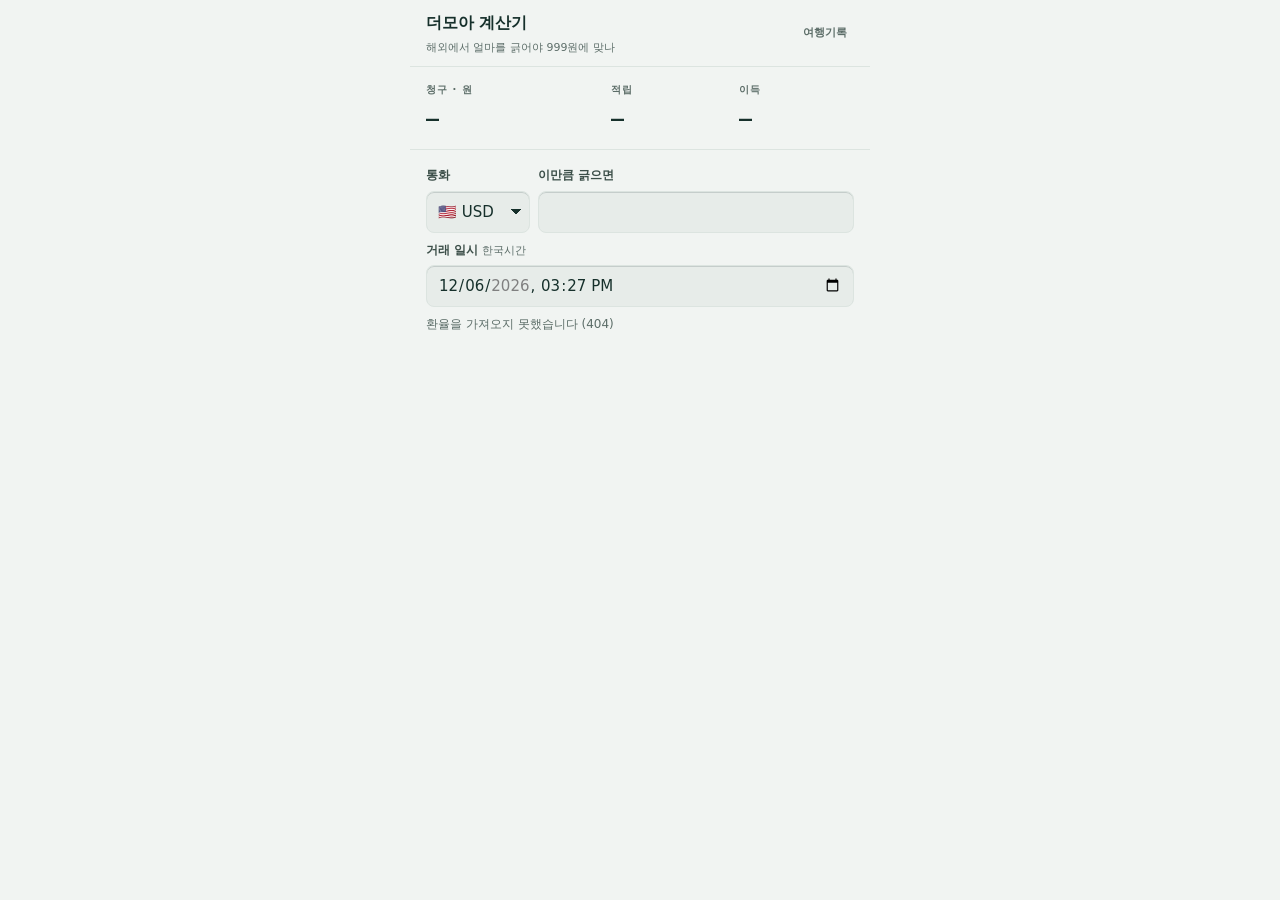
==== commit bcde83da: "일정 목록에서 글자 선택을 끈다 (v=534) 번호 동그라미를 끌어 자리를 바꾸는 동안 줄의 글자가 딸려 잡혔다. 손잡이에서 pointerdown 을 preventDefault 하" ====
--- a/themore.html
+++ b/themore.html
@@ -6,7 +6,7 @@
 <meta name="color-scheme" content="light dark">
 <title>더모아 계산기</title>
 <link rel="icon" href="data:image/svg+xml,<svg xmlns='http://www.w3.org/2000/svg' viewBox='0 0 32 32'><rect width='32' height='32' rx='7' fill='%2316302B'/><circle cx='16' cy='16' r='7.5' fill='none' stroke='%232E7D5B' stroke-width='2.5'/><path d='M16 8.5v15' stroke='%23C4D0CB' stroke-width='2.5' stroke-linecap='round'/></svg>">
-<link rel="stylesheet" href="/css/app.css?v=533">
+<link rel="stylesheet" href="/css/app.css?v=534">
 </head>
 <body>
 
@@ -57,8 +57,8 @@
     </div>
   </section>
 
-<script src="/js/util.js?v=533"></script>
-<script src="/js/more.js?v=533"></script>
-<script src="/js/themore.js?v=533"></script>
+<script src="/js/util.js?v=534"></script>
+<script src="/js/more.js?v=534"></script>
+<script src="/js/themore.js?v=534"></script>
 </body>
 </html>
--- a/css/app.css
+++ b/css/app.css
@@ -27,7 +27,7 @@
 
 @font-face {
   font-family: 'Plex Mono';
-  src: url('../fonts/ibm-plex-mono-400.woff2?v=533') format('woff2');
+  src: url('../fonts/ibm-plex-mono-400.woff2?v=534') format('woff2');
   font-weight: 400; font-style: normal; font-display: swap;
   unicode-range: U+0000, U+000D, U+0020-007E, U+00A0-00FF, U+0131, U+0152-0153,
     U+02BB-02BC, U+02C6, U+02DA, U+02DC, U+0300-0301, U+0303-0304, U+0308-0309,
@@ -37,7 +37,7 @@
 }
 @font-face {
   font-family: 'Plex Mono';
-  src: url('../fonts/ibm-plex-mono-500.woff2?v=533') format('woff2');
+  src: url('../fonts/ibm-plex-mono-500.woff2?v=534') format('woff2');
   font-weight: 500; font-style: normal; font-display: swap;
   unicode-range: U+0000, U+000D, U+0020-007E, U+00A0-00FF, U+0131, U+0152-0153,
     U+02BB-02BC, U+02C6, U+02DA, U+02DC, U+0300-0301, U+0303-0304, U+0308-0309,
@@ -47,7 +47,7 @@
 }
 @font-face {
   font-family: 'Plex Mono';
-  src: url('../fonts/ibm-plex-mono-600.woff2?v=533') format('woff2');
+  src: url('../fonts/ibm-plex-mono-600.woff2?v=534') format('woff2');
   font-weight: 600; font-style: normal; font-display: swap;
   unicode-range: U+0000, U+000D, U+0020-007E, U+00A0-00FF, U+0131, U+0152-0153,
     U+02BB-02BC, U+02C6, U+02DA, U+02DC, U+0300-0301, U+0303-0304, U+0308-0309,
@@ -463,6 +463,11 @@
      절대 위치라 안의 숫자가 앉은 자리는 안 건드린다. */
 .stop > .pin { touch-action: none; cursor: grab; }
 .stop > .pin::after { content: ''; position: absolute; inset: -12px; border-radius: 50%; }
+/* ★끄는 동안 **글자가 잡힌다**(2026-09-18). 손잡이에서 preventDefault 를 해도 한 번
+   시작된 선택은 안 멈추고, 손가락이면 길게 누른 것으로 쳐서 선택 메뉴까지 뜬다.
+   목록 전체에서 선택을 끈다 — 여기 글자는 훑는 것이고, 옮겨 적을 것(메모)은
+   시트에 따로 있다. iOS 는 접두사 붙은 쪽만 본다. */
+#days { -webkit-user-select: none; user-select: none; }
 #days.is-drag { cursor: grabbing; }
 /* ★끄는 동안 구간은 **값을 감추되 자리는 지킨다**. 거리는 이웃이 정하는 값이라 옮기는
    중에는 맞을 수가 없는데, 통째로 걷으면 줄들이 위로 밀려 잰 자리가 무효가 된다. */
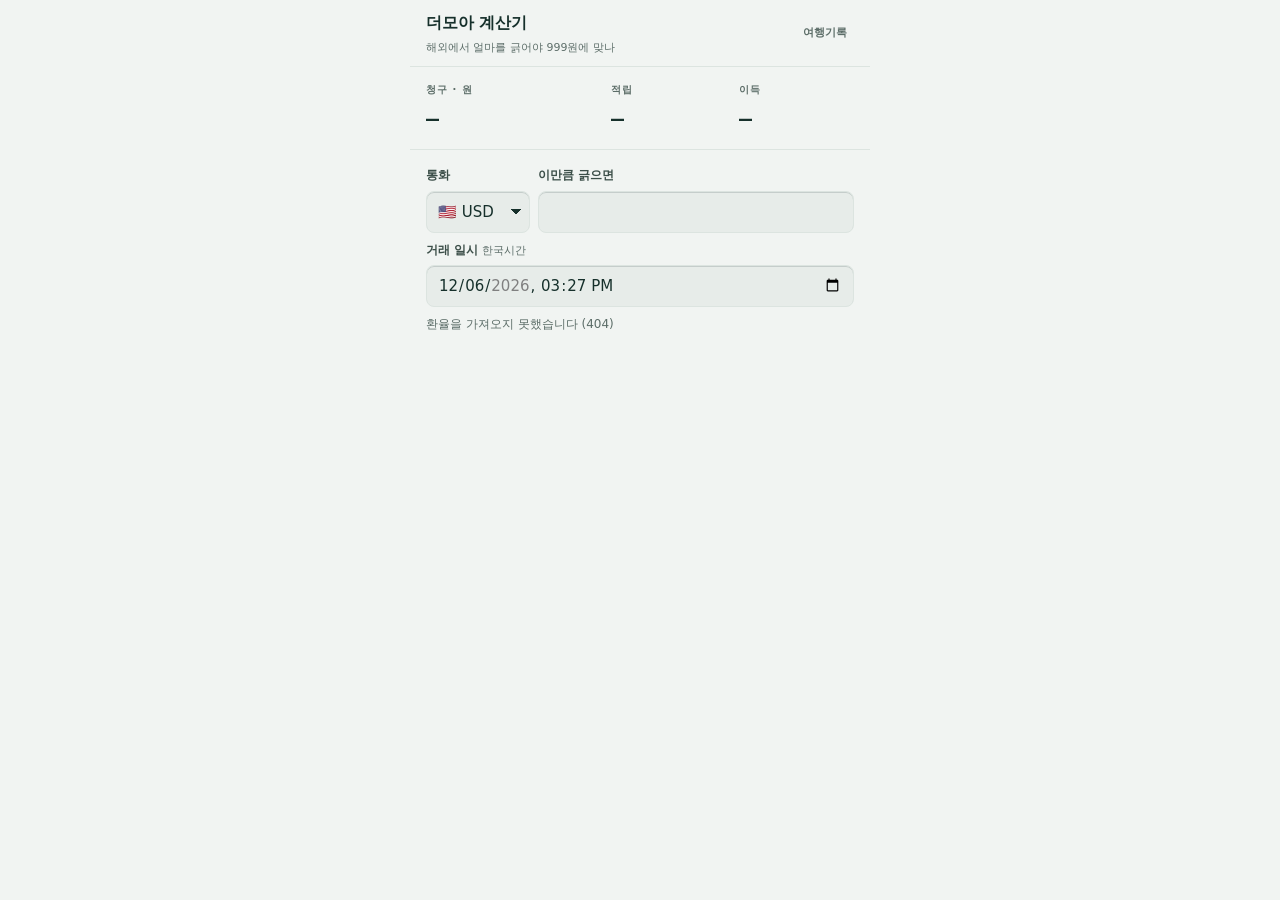
==== commit c7244185: "구글맵 링크의 플러스코드로 좌표를 낸다 (v=535) 폰에서 공유한 링크가 좌표를 안 담는다. 펼치면 `?q=<주소>&ftid=0x…` 로 끝나고 `!3d`/`!4d` 도 `@` " ====
--- a/themore.html
+++ b/themore.html
@@ -6,7 +6,7 @@
 <meta name="color-scheme" content="light dark">
 <title>더모아 계산기</title>
 <link rel="icon" href="data:image/svg+xml,<svg xmlns='http://www.w3.org/2000/svg' viewBox='0 0 32 32'><rect width='32' height='32' rx='7' fill='%2316302B'/><circle cx='16' cy='16' r='7.5' fill='none' stroke='%232E7D5B' stroke-width='2.5'/><path d='M16 8.5v15' stroke='%23C4D0CB' stroke-width='2.5' stroke-linecap='round'/></svg>">
-<link rel="stylesheet" href="/css/app.css?v=534">
+<link rel="stylesheet" href="/css/app.css?v=535">
 </head>
 <body>
 
@@ -57,8 +57,8 @@
     </div>
   </section>
 
-<script src="/js/util.js?v=534"></script>
-<script src="/js/more.js?v=534"></script>
-<script src="/js/themore.js?v=534"></script>
+<script src="/js/util.js?v=535"></script>
+<script src="/js/more.js?v=535"></script>
+<script src="/js/themore.js?v=535"></script>
 </body>
 </html>
--- a/css/app.css
+++ b/css/app.css
@@ -27,7 +27,7 @@
 
 @font-face {
   font-family: 'Plex Mono';
-  src: url('../fonts/ibm-plex-mono-400.woff2?v=534') format('woff2');
+  src: url('../fonts/ibm-plex-mono-400.woff2?v=535') format('woff2');
   font-weight: 400; font-style: normal; font-display: swap;
   unicode-range: U+0000, U+000D, U+0020-007E, U+00A0-00FF, U+0131, U+0152-0153,
     U+02BB-02BC, U+02C6, U+02DA, U+02DC, U+0300-0301, U+0303-0304, U+0308-0309,
@@ -37,7 +37,7 @@
 }
 @font-face {
   font-family: 'Plex Mono';
-  src: url('../fonts/ibm-plex-mono-500.woff2?v=534') format('woff2');
+  src: url('../fonts/ibm-plex-mono-500.woff2?v=535') format('woff2');
   font-weight: 500; font-style: normal; font-display: swap;
   unicode-range: U+0000, U+000D, U+0020-007E, U+00A0-00FF, U+0131, U+0152-0153,
     U+02BB-02BC, U+02C6, U+02DA, U+02DC, U+0300-0301, U+0303-0304, U+0308-0309,
@@ -47,7 +47,7 @@
 }
 @font-face {
   font-family: 'Plex Mono';
-  src: url('../fonts/ibm-plex-mono-600.woff2?v=534') format('woff2');
+  src: url('../fonts/ibm-plex-mono-600.woff2?v=535') format('woff2');
   font-weight: 600; font-style: normal; font-display: swap;
   unicode-range: U+0000, U+000D, U+0020-007E, U+00A0-00FF, U+0131, U+0152-0153,
     U+02BB-02BC, U+02C6, U+02DA, U+02DC, U+0300-0301, U+0303-0304, U+0308-0309,
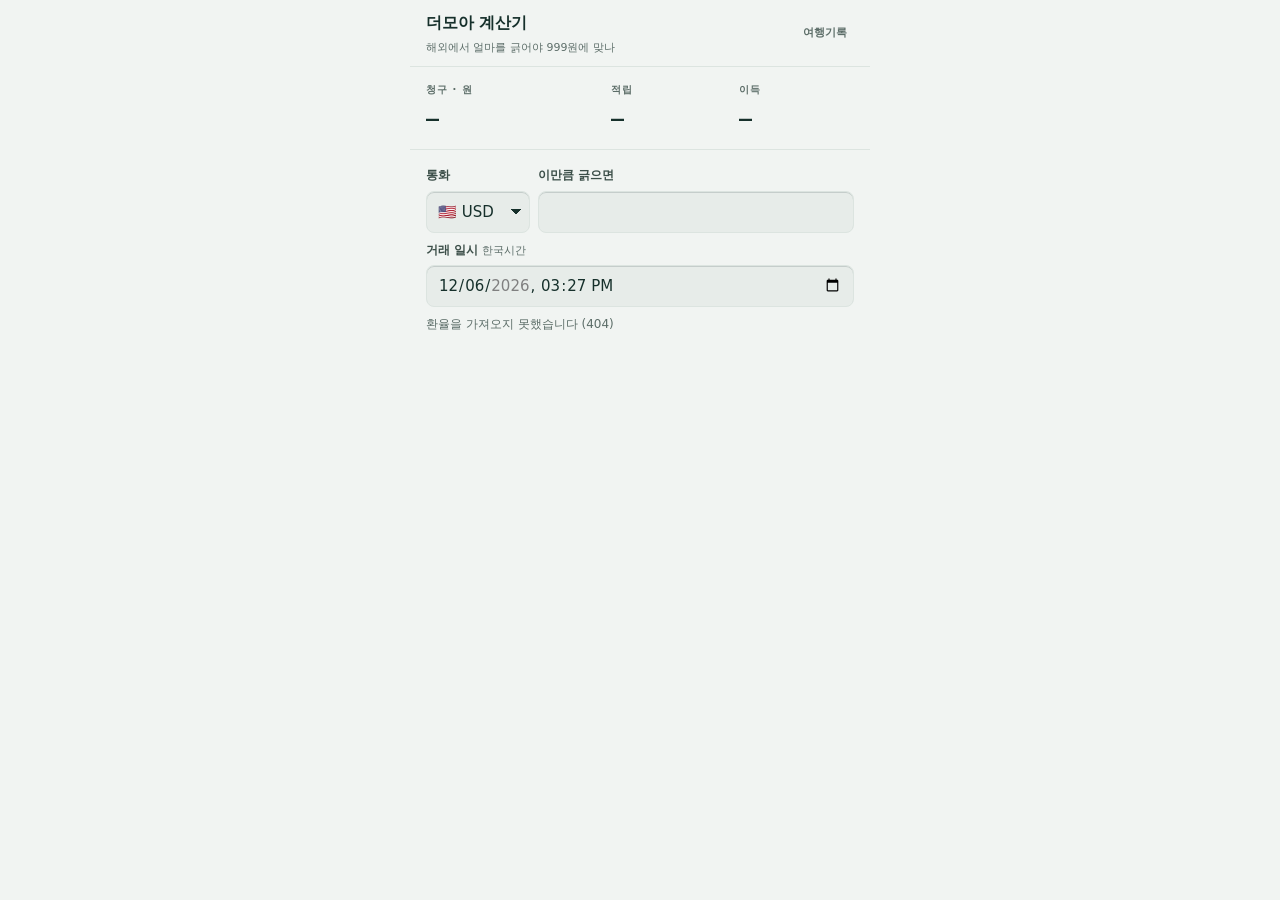
==== commit da4b5cab: "'다음 갈 곳' 표를 걷는다 (v=536) 이 앱에는 다녀왔는지가 없다 — 줄에 달린 단추는 '취소'(done)지 '완료' 가 아니다. 그래서 '다음' 을 셀 재료가 애초에 없었고" ====
--- a/themore.html
+++ b/themore.html
@@ -6,7 +6,7 @@
 <meta name="color-scheme" content="light dark">
 <title>더모아 계산기</title>
 <link rel="icon" href="data:image/svg+xml,<svg xmlns='http://www.w3.org/2000/svg' viewBox='0 0 32 32'><rect width='32' height='32' rx='7' fill='%2316302B'/><circle cx='16' cy='16' r='7.5' fill='none' stroke='%232E7D5B' stroke-width='2.5'/><path d='M16 8.5v15' stroke='%23C4D0CB' stroke-width='2.5' stroke-linecap='round'/></svg>">
-<link rel="stylesheet" href="/css/app.css?v=535">
+<link rel="stylesheet" href="/css/app.css?v=536">
 </head>
 <body>
 
@@ -57,8 +57,8 @@
     </div>
   </section>
 
-<script src="/js/util.js?v=535"></script>
-<script src="/js/more.js?v=535"></script>
-<script src="/js/themore.js?v=535"></script>
+<script src="/js/util.js?v=536"></script>
+<script src="/js/more.js?v=536"></script>
+<script src="/js/themore.js?v=536"></script>
 </body>
 </html>
--- a/css/app.css
+++ b/css/app.css
@@ -27,7 +27,7 @@
 
 @font-face {
   font-family: 'Plex Mono';
-  src: url('../fonts/ibm-plex-mono-400.woff2?v=535') format('woff2');
+  src: url('../fonts/ibm-plex-mono-400.woff2?v=536') format('woff2');
   font-weight: 400; font-style: normal; font-display: swap;
   unicode-range: U+0000, U+000D, U+0020-007E, U+00A0-00FF, U+0131, U+0152-0153,
     U+02BB-02BC, U+02C6, U+02DA, U+02DC, U+0300-0301, U+0303-0304, U+0308-0309,
@@ -37,7 +37,7 @@
 }
 @font-face {
   font-family: 'Plex Mono';
-  src: url('../fonts/ibm-plex-mono-500.woff2?v=535') format('woff2');
+  src: url('../fonts/ibm-plex-mono-500.woff2?v=536') format('woff2');
   font-weight: 500; font-style: normal; font-display: swap;
   unicode-range: U+0000, U+000D, U+0020-007E, U+00A0-00FF, U+0131, U+0152-0153,
     U+02BB-02BC, U+02C6, U+02DA, U+02DC, U+0300-0301, U+0303-0304, U+0308-0309,
@@ -47,7 +47,7 @@
 }
 @font-face {
   font-family: 'Plex Mono';
-  src: url('../fonts/ibm-plex-mono-600.woff2?v=535') format('woff2');
+  src: url('../fonts/ibm-plex-mono-600.woff2?v=536') format('woff2');
   font-weight: 600; font-style: normal; font-display: swap;
   unicode-range: U+0000, U+000D, U+0020-007E, U+00A0-00FF, U+0131, U+0152-0153,
     U+02BB-02BC, U+02C6, U+02DA, U+02DC, U+0300-0301, U+0303-0304, U+0308-0309,
@@ -484,16 +484,11 @@
 /* ★못 간 곳. **채우지 않는다** — 채운 점은 '다녀왔다' 로 읽힌다.
    구분 색을 걷고 레일 색으로 되돌려 노선에서 빠진 정거장으로 보이게 한다. */
 .stop.is-done > .pin { background: var(--paper); border-color: var(--rail); }
-/* 다음에 갈 곳 — 현지에서 이 앱을 여는 이유가 이 한 줄이다.
-   따로 라벨을 붙이지 않는다. 링과 테두리 둘이면 눈이 먼저 여기 앉는다. */
-.stop.is-next > .pin {
-  border-color: var(--route);
-  box-shadow: 0 0 0 4px var(--route-w);
-}
-/* ★테두리가 사라졌으므로 **홈 카드의 '지금' 과 같은 어법**으로 바꾼다
-   (.trip.is-now — 옅은 물빛 바탕). 두 화면이 같은 몸짓으로 '여기다' 를 말한다.
-   왼쪽 띠는 안 넣는다: 글자를 밀어내 그 한 줄만 어긋나 보인다. */
-.stop.is-next .stopcard { background: var(--onnow); }
+/* ★★'다음에 갈 곳'(.stop.is-next) 을 **걷었다**(2026-09-26). 다시 만들지 말 것 —
+   까닭은 js/plan.js 의 stopHtml 위에 적어 뒀다(다녀왔는지를 적는 자리가 없어서
+   '다음' 이 아니라 늘 **첫 줄**이 켜졌고, 골라 둔 줄처럼 보였다).
+   ★홈 카드의 .trip.is-now 는 그대로 둔다 — 저쪽은 '지금 여행 중인 여행' 이고
+     날짜만으로 셀 수 있어 전제가 있다. 같은 물빛이지만 다른 물음이다. */
 
 /* ── 일정 한 줄 ───────────────────────────────────────────────────────── */
 /* ★★카드를 **걷었다**(2026-09-06). 하루 스물아홉 줄인 날이 있는데 테두리 있는 판이
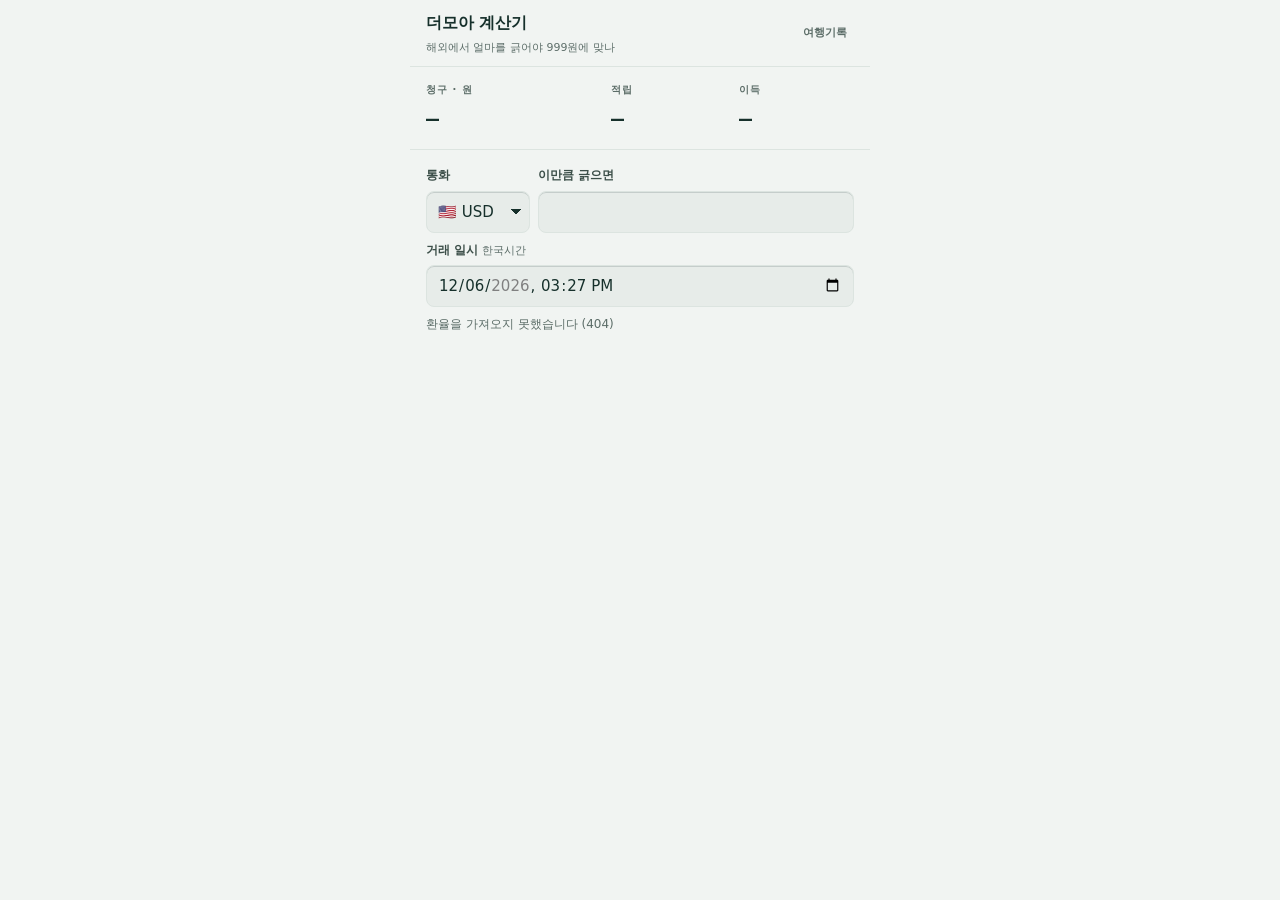
==== commit 5a322360: "일시적 오류를 진짜 거절과 가른다 (v=537) 폰에서 `JWT issued at future [PGRST303]` 를 맞았다. 토큰의 iat 가 PostgREST 시계보다 앞서서" ====
--- a/themore.html
+++ b/themore.html
@@ -6,7 +6,7 @@
 <meta name="color-scheme" content="light dark">
 <title>더모아 계산기</title>
 <link rel="icon" href="data:image/svg+xml,<svg xmlns='http://www.w3.org/2000/svg' viewBox='0 0 32 32'><rect width='32' height='32' rx='7' fill='%2316302B'/><circle cx='16' cy='16' r='7.5' fill='none' stroke='%232E7D5B' stroke-width='2.5'/><path d='M16 8.5v15' stroke='%23C4D0CB' stroke-width='2.5' stroke-linecap='round'/></svg>">
-<link rel="stylesheet" href="/css/app.css?v=536">
+<link rel="stylesheet" href="/css/app.css?v=537">
 </head>
 <body>
 
@@ -57,8 +57,8 @@
     </div>
   </section>
 
-<script src="/js/util.js?v=536"></script>
-<script src="/js/more.js?v=536"></script>
-<script src="/js/themore.js?v=536"></script>
+<script src="/js/util.js?v=537"></script>
+<script src="/js/more.js?v=537"></script>
+<script src="/js/themore.js?v=537"></script>
 </body>
 </html>
--- a/css/app.css
+++ b/css/app.css
@@ -27,7 +27,7 @@
 
 @font-face {
   font-family: 'Plex Mono';
-  src: url('../fonts/ibm-plex-mono-400.woff2?v=536') format('woff2');
+  src: url('../fonts/ibm-plex-mono-400.woff2?v=537') format('woff2');
   font-weight: 400; font-style: normal; font-display: swap;
   unicode-range: U+0000, U+000D, U+0020-007E, U+00A0-00FF, U+0131, U+0152-0153,
     U+02BB-02BC, U+02C6, U+02DA, U+02DC, U+0300-0301, U+0303-0304, U+0308-0309,
@@ -37,7 +37,7 @@
 }
 @font-face {
   font-family: 'Plex Mono';
-  src: url('../fonts/ibm-plex-mono-500.woff2?v=536') format('woff2');
+  src: url('../fonts/ibm-plex-mono-500.woff2?v=537') format('woff2');
   font-weight: 500; font-style: normal; font-display: swap;
   unicode-range: U+0000, U+000D, U+0020-007E, U+00A0-00FF, U+0131, U+0152-0153,
     U+02BB-02BC, U+02C6, U+02DA, U+02DC, U+0300-0301, U+0303-0304, U+0308-0309,
@@ -47,7 +47,7 @@
 }
 @font-face {
   font-family: 'Plex Mono';
-  src: url('../fonts/ibm-plex-mono-600.woff2?v=536') format('woff2');
+  src: url('../fonts/ibm-plex-mono-600.woff2?v=537') format('woff2');
   font-weight: 600; font-style: normal; font-display: swap;
   unicode-range: U+0000, U+000D, U+0020-007E, U+00A0-00FF, U+0131, U+0152-0153,
     U+02BB-02BC, U+02C6, U+02DA, U+02DC, U+0300-0301, U+0303-0304, U+0308-0309,
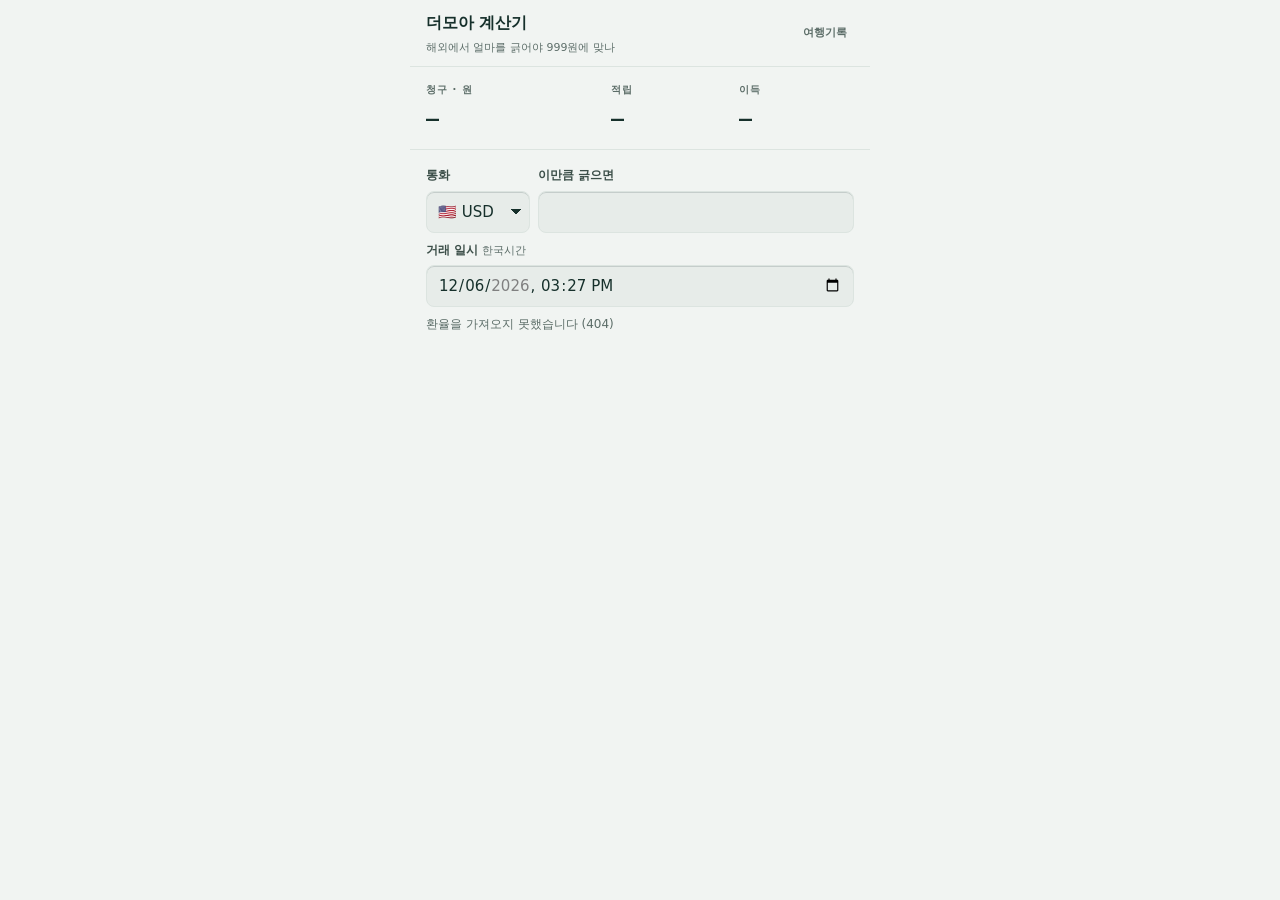
==== commit 11bdb5a6: "디자인 점검: 스스로 적어 둔 규칙으로 되돌리기 (v=539) 카드 앱과 같은 방식 — 새 디자인이 아니라, CSS 머리말이 적어 둔 규칙과 실제 코드가 어긋난 자리를 되돌린다. " ====
--- a/themore.html
+++ b/themore.html
@@ -6,7 +6,7 @@
 <meta name="color-scheme" content="light dark">
 <title>더모아 계산기</title>
 <link rel="icon" href="data:image/svg+xml,<svg xmlns='http://www.w3.org/2000/svg' viewBox='0 0 32 32'><rect width='32' height='32' rx='7' fill='%2316302B'/><circle cx='16' cy='16' r='7.5' fill='none' stroke='%232E7D5B' stroke-width='2.5'/><path d='M16 8.5v15' stroke='%23C4D0CB' stroke-width='2.5' stroke-linecap='round'/></svg>">
-<link rel="stylesheet" href="/css/app.css?v=537">
+<link rel="stylesheet" href="/css/app.css?v=539">
 </head>
 <body>
 
@@ -57,8 +57,8 @@
     </div>
   </section>
 
-<script src="/js/util.js?v=537"></script>
-<script src="/js/more.js?v=537"></script>
-<script src="/js/themore.js?v=537"></script>
+<script src="/js/util.js?v=539"></script>
+<script src="/js/more.js?v=539"></script>
+<script src="/js/themore.js?v=539"></script>
 </body>
 </html>
--- a/css/app.css
+++ b/css/app.css
@@ -27,7 +27,7 @@
 
 @font-face {
   font-family: 'Plex Mono';
-  src: url('../fonts/ibm-plex-mono-400.woff2?v=537') format('woff2');
+  src: url('../fonts/ibm-plex-mono-400.woff2?v=539') format('woff2');
   font-weight: 400; font-style: normal; font-display: swap;
   unicode-range: U+0000, U+000D, U+0020-007E, U+00A0-00FF, U+0131, U+0152-0153,
     U+02BB-02BC, U+02C6, U+02DA, U+02DC, U+0300-0301, U+0303-0304, U+0308-0309,
@@ -37,7 +37,7 @@
 }
 @font-face {
   font-family: 'Plex Mono';
-  src: url('../fonts/ibm-plex-mono-500.woff2?v=537') format('woff2');
+  src: url('../fonts/ibm-plex-mono-500.woff2?v=539') format('woff2');
   font-weight: 500; font-style: normal; font-display: swap;
   unicode-range: U+0000, U+000D, U+0020-007E, U+00A0-00FF, U+0131, U+0152-0153,
     U+02BB-02BC, U+02C6, U+02DA, U+02DC, U+0300-0301, U+0303-0304, U+0308-0309,
@@ -47,7 +47,7 @@
 }
 @font-face {
   font-family: 'Plex Mono';
-  src: url('../fonts/ibm-plex-mono-600.woff2?v=537') format('woff2');
+  src: url('../fonts/ibm-plex-mono-600.woff2?v=539') format('woff2');
   font-weight: 600; font-style: normal; font-display: swap;
   unicode-range: U+0000, U+000D, U+0020-007E, U+00A0-00FF, U+0131, U+0152-0153,
     U+02BB-02BC, U+02C6, U+02DA, U+02DC, U+0300-0301, U+0303-0304, U+0308-0309,
@@ -84,12 +84,16 @@
   /* ★결제자 동그라미의 채도·밝기. **색상(--pc)만 사람마다 다르고 나머지는 고정**이라
      여덟 색이 다 같은 톤으로 앉는다 — 밝은 판에서는 짙게 칠하고 글자를 종이색으로 판다. */
   --pc-s: 40%;
-  --pc-l: 38%;
+  /* ★★38% 였다(2026-10-27). hsl 의 L 은 **지각 밝기가 아니라서** 같은 38% 라도
+     노랑 계열이 파랑보다 훨씬 밝다 — 여덟 색 중 제일 밝은 색에서 동그라미 글자가
+     3.27:1, 종이 위 글자가 3.37:1 로 AA 아래였다. 제일 어두운 색 기준으로 잡으면
+     나머지가 탁해지므로 **제일 밝은 색이 AA 를 넘는 지점**으로 내렸다(최저 4.54). */
+  --pc-l: 32%;
   /* ★★칠은 **옅게, 글자는 그 색으로**(2026-09-07). 20px 짜리 꽉 찬 원(5.84:1)이
      12px 짜리 금액(12.71:1)보다 먼저 읽혔다 — 대비는 금액이 높은데 **면이 글자를
      이긴다**. 이 줄에서 먼저 읽혀야 하는 것은 금액이다. 색상(--pc)은 그대로 두므로
      사람은 여전히 제 색으로 알아본다: 무게만 내려놓고 색은 살린다. */
-  --pc-bg: 91%;
+  --pc-bg: 93%;
   /* 레일 — 지나온 구간. ★★#C4D0CB 였다(2026-09-07). 종이 위 **1.46:1** 이라 화면에서
      제일 희미한 선이었는데, 이 앱은 '화면의 중심은 카드가 아니라 레일' 이라고 적어
      놓았다 — 눈이 따라갈 축이 없으니 정거장 스물아홉이 그냥 목록으로 보였다.
@@ -138,12 +142,22 @@
      ★숫자로 가까운 쪽이 아니라 **하는 일이 같은 쪽**에 붙였다. 14px 이던 넷도
        사람 이름은 --t-read 로, 여닫는 단추는 --t-body 로 갈라졌다.
      ★큰 글자(17·18·19·20·22·26·28·44·58·92)는 저마다 한 자리씩만 쓰는 표제라
-       눈금에 안 넣는다 — 한 곳에서만 쓰는 값에 이름을 붙이면 이름만 는다. */
+       눈금에 안 넣는다 — 한 곳에서만 쓰는 값에 이름을 붙이면 이름만 는다.
+     ⚠ 2026-10-27 확인: 26px 은 **두 곳**이다(.top .tflag · .pflags). 다만 둘 다
+       같은 물건 — 국기 이모지 — 이라 어긋난 것이 아니다. 글자 눈금이 아니라
+       글리프 크기라서 여기 안 넣는다. 22px 둘(.mhero dd · .gate h1)은 서로 다른
+       표제라 위 규칙 그대로다. 16.5px 은 이름을 줬다(--t-name). */
   --t-micro: 10px;   /* 지도 핀 · 배지 · 축 이름 */
   --t-meta:  11px;   /* 곁말 — 구분 · 날짜꼬리 · 탭 이름 · MRZ */
   --t-cap:   12px;   /* 라벨과 값 — 시각 · 금액 · 입력칸 라벨 · 안내문 */
   --t-body:  13px;   /* 손으로 누르는 것 — 단추 · 알약 · 그리고 오류 */
-  --t-read:  15px;   /* 읽는 글 — 본문 · 장소 이름 · 사람 이름 */
+  --t-read:  15px;   /* 읽는 글 — 본문 · 사람 이름 */
+  /* ★행의 **주어**. 2026-10-27 점검까지 16.5px 리터럴로 두 곳에 적혀 있었고,
+     --t-read 주석은 '장소 이름' 을 제 일로 적어 두었는데 정작 쓰이지 않았다.
+     ⚠ 눈금을 늘린 것이 아니라 **이미 쓰고 있던 단에 이름을 붙인 것**이다. 줄여서
+       --t-read 에 맞추는 쪽도 됐지만, 그건 일정표에서 제일 중요한 글자 66개를
+       토큰을 맞추자고 작게 만드는 일이라 하지 않았다(코드가 맞고 주석이 틀렸다). */
+  --t-name:  16.5px; /* 행의 주어 — 정거장 이름 · 계산기 카드 이름 */
 
   /* ── 안내판의 글자 ─────────────────────────────────────────────────────
      ★쪽자와 그 라벨은 위 일곱 단계와 **다른 자다.** 저건 읽는 글의 크기이고
@@ -153,7 +167,14 @@
        (2026-09-04 실측): 판 라벨이 7 · 7 · 8 · 10px 네 가지, 칩 쪽자가 12.5 와 13. */
   --flap-sm:   10px;   /* 작은 판때기의 글자 — 여행 줄 윗줄 · 연도 띠의 수 */
   --flap-md:   13px;   /* 칩 크기 판때기 — 판 머리의 수 · 연도 칩 · 일정 날 칩 · 이름줄 */
-  --t-board:    9px;   /* 판 이름표 — DATE · TO · times */
+  /* ★판 이름표 — DATE · TO · times, 그리고 **서식 칸의 영문 부라벨**
+       (NAME OF TRIP · CURRENCY · FROM · TO · REFERENCE NO.).
+     ★★2026-10-27: 그 부라벨이 8.5px 리터럴로 **네 곳**에 따로 적혀 있었다(셋은
+       선언이 글자 그대로 같았다). --t-unit 7.5 · 8.5 · --t-board 9 — 1.5px 안에
+       같은 species(대문자·등폭·--ink-3·자간 준 영문 라벨)가 셋이었고, 서식의
+       '끝 TO' 와 판 머리의 'TO' 가 **같은 낱말인데 크기가 달랐다.**
+       눈금을 늘리지 않고 있던 단으로 **접었다**. */
+  --t-board:    9px;   /* 판 이름표 · 서식의 영문 부라벨 */
   --t-unit:   7.5px;   /* 수에 붙는 단위 — DAYS · PLACES · TIMES */
 
   --r-pill: 999px;   /* 알약 — 날짜 탭 · 나라 조각 · 뜬 단추 */
@@ -196,7 +217,12 @@
      ★'줄' 은 목록 안의 한 줄이고 '판' 은 그 자체로 한 덩이인 것이다 — 이 둘만 가른다.
        줄 쪽은 제일 빽빽한 일정 카드에 맞춘다(66줄이 그 값으로 서 있어서, 올리면 스크롤이
        그만큼 는다 — 맞추는 방향은 아래쪽이다). */
-  --pad-row: 9px 12px;  /* 목록 안의 한 줄 — 일정·동행자·지갑·쪽지 */
+  /* ★★2026-10-27 정정: 여기 '일정·동행자·지갑·쪽지' 라고 적어 뒀는데 **넷 다 안 쓰고
+       있었다** — 유일한 사용처가 .pop(툴팁)이었다. 일정(.item)과 동행자(.crewrow)는
+       레일 때문에 좌우가 0 이라 애초에 이 값이 맞지 않고, 지갑만 9px 11px 로 **1px**
+       어긋나 있었다 — 이 토큰이 없앴다고 적어 둔 바로 그 1px 이다. 지갑을 붙이고
+       머리말은 실제 쓰임으로 고쳐 적는다. 안 맞는 둘을 억지로 끌어오지는 않는다. */
+  --pad-row: 9px 12px;  /* 종이 위의 한 덩이 — 지갑 줄 · 툴팁 */
   --pad-box: 14px;      /* 판 — 여행 카드·여권 */
 
   /* ★그림자도 열 가지가 전부 제각각이었고 **검정으로 박혀** 있었다. 순검정 그림자는
@@ -250,7 +276,9 @@
     /* 어두운 판에서는 뒤집는다 — 밝게 칠하고 글자를 종이색(어두움)으로 판다 */
     --pc-s: 44%;
     --pc-l: 64%;
-    --pc-bg: 25%;
+    /* ★25% 였다 — 어두운 판도 같은 병이었다(최저 3.74). 칠을 더 눌러 글자를 세운다.
+       '면이 글자를 이기지 않게' 라는 이 토큰의 목적과 방향이 같다. */
+    --pc-bg: 16%;
     --rail:    #354A42;   /* 어두운 판도 같은 대비로 — 1.64 → 1.87 */
     --stripe:  rgba(255, 255, 255, .05);
     --dots:    #3A4A44;
@@ -519,7 +547,7 @@
 }
 .item .time.none { color: var(--ink-3); font-weight: 400; }
 .item .name {
-  flex: 1; min-width: 0; font-size: 16.5px; font-weight: 600; letter-spacing: -.015em;
+  flex: 1; min-width: 0; font-size: var(--t-name); font-weight: 600; letter-spacing: -.015em;
   overflow: hidden; text-overflow: ellipsis; white-space: nowrap;
 }
 .item.is-done .name { color: var(--ink-3); text-decoration: line-through; }
@@ -777,6 +805,11 @@
   background: hsl(var(--pc, 200) var(--pc-s) var(--pc-bg));
   color: hsl(var(--pc, 200) var(--pc-s) var(--pc-l));
 }
+/* ⚠ 결제 줄은 35px, '결제 추가' 는 33px 으로 **44px 아래지만 그대로 둔다**(2026-10-27).
+   이 줄들은 **틈 없이 맞붙어 쌓이므로** 빌려 올 빈 곳이 없다 — .act 처럼 ::after 로
+   넓히면 이웃 줄의 자리를 먹어서, 못 눌리는 대신 **엉뚱한 줄이 눌린다**(지금은 빗나가도
+   같은 종류의 이웃이 눌릴 뿐이다). 상자를 키우는 쪽은 한 정거장에 결제가 셋이면
+   정거장이 그만큼 길어진다. 둘 다 지금보다 나쁘다. */
 .payrow:active, .payadd:active { background: var(--sunk); }
 /* ★★결제 목록은 **선 둘 사이에 갇힌다**(2026-09-06). 위는 실선(장소에서 내역으로
    넘어가는 자리), 아래는 점선(내역에서 합계로 넘어가는 자리) — 실선이 더 큰 매듭이다. */
@@ -1123,7 +1156,7 @@
 }
 .mcard .mcr b {
   flex: 1 1 auto; min-width: 0;
-  font-size: 16.5px; font-weight: 600; letter-spacing: -.015em; color: var(--ink);
+  font-size: var(--t-name); font-weight: 600; letter-spacing: -.015em; color: var(--ink);
   overflow: hidden; text-overflow: ellipsis; white-space: nowrap;
 }
 .mcard .mcr i {
@@ -1388,7 +1421,7 @@
   letter-spacing: 0; color: var(--ink-3);
 }
 .rstrip .sb {
-  flex: 1 1 auto; display: flex; height: 15px; border-radius: 3px;
+  flex: 1 1 auto; display: flex; height: 15px; border-radius: var(--r-xs);
   overflow: hidden; background: var(--sunk);
 }
 .rstrip .sb i {
@@ -1538,7 +1571,7 @@
 /* 신고서 안의 머리말도 칸 이름표와 같은 어법이다 — 한글이 크고 라틴이 작다 */
 .chd[data-en]::after {
   content: ' ' attr(data-en);
-  font-family: var(--mono); font-size: 8.5px; font-weight: 500; letter-spacing: .12em;
+  font-family: var(--mono); font-size: var(--t-board); font-weight: 500; letter-spacing: .12em;
   color: var(--ink-3); text-transform: uppercase;
 }
 .clist { list-style: none; margin: 0; padding: 0; display: flex; flex-direction: column; gap: 7px; }
@@ -1709,7 +1742,11 @@
 .chead .cc b {
   display: inline-flex; align-items: center; justify-content: center;
   min-width: 26px; height: 19px; border-radius: var(--r-xs);
-  background: var(--route); color: #fff; font-size: 11px; letter-spacing: .04em;
+  /* ⚠ 글자는 **--paper 다**(2026-10-27). #fff 였는데, 어두운 판에서는 --route 가
+     #8AA0FF 로 밝아지므로 흰 글자가 **2.46:1** 로 무너졌다 — 같은 화면의 같은 배지
+     둘(.top .tcc i.cc · .trip .ttop i.cc)은 이미 --paper 로 7.26:1 이었다.
+     밝은 판에서 7.13:1 이라 멀쩡해 보였던 것이 어두운 판에서만 드러난 것이다. */
+  background: var(--route); color: var(--paper); font-size: var(--t-meta); letter-spacing: .04em;
 }
 /* ── 칸 ────────────────────────────────────────────────────────────────
    ⚠⚠ 이 어법을 **팝업 셋에도 넓혔다가 되돌렸다**(2026-09-07). 선택자를 :is() 로
@@ -1762,7 +1799,7 @@
 }
 .acard .field label[data-en]::after, .acard .field .lbl[data-en]::after {
   content: ' ' attr(data-en);
-  font-family: var(--mono); font-size: 8.5px; font-weight: 500; letter-spacing: .12em;
+  font-family: var(--mono); font-size: var(--t-board); font-weight: 500; letter-spacing: .12em;
   color: var(--ink-3); text-transform: uppercase;
 }
 /* ★값은 **종이에 바로 적는다**. 칸이 이미 상자이므로 칸 안에 또 상자를 그리지
@@ -1773,7 +1810,13 @@
    그냥 글자로 보였다(2026-09-06). 색만 비운다. */
 .acard input, .acard select, .acard textarea {
   background-color: transparent; border: 0; box-shadow: none; border-radius: 0;
-  padding: 0; min-height: 30px;
+  padding: 0;
+  /* ★30px 이었다(2026-10-27). 테두리를 걷어 '종이에 바로 적은 값' 으로 만들면서
+     전역 칸의 42px 까지 같이 내려갔는데, **내려야 했던 것은 테두리지 손가락이
+     아니었다.** 칸이 투명하므로 키워도 보이는 것은 안 변한다 — 줄 사이가 벌 뿐이다.
+     ⚠ 일정표의 밀도 규칙(아래쪽으로 맞춘다)은 66줄짜리 목록 얘기다. 여기는
+       한 판에 여덟 칸짜리 서식이라 같은 저울에 올리지 않는다. */
+  min-height: 44px;
 }
 .acard select { padding-right: 22px; background-position: right 8px center, right 3px center; }
 /* 통화는 **코드**다 — 서식에서 코드는 등폭으로 찍힌다(날짜·참조번호와 같은 줄기) */
@@ -1786,7 +1829,7 @@
 .acard .pick, .acard .btn { border-radius: var(--r-xs); }
 .acard input:focus-visible, .acard select:focus-visible { outline-offset: 3px; }
 /* 초대 코드 — 서식 안에서는 가운데로 몰지 않는다. 다른 값들과 같은 왼쪽 기둥에 선다 */
-.acard input.code { text-align: left; font-size: 15px; letter-spacing: .12em; }
+.acard input.code { text-align: left; font-size: var(--t-read); letter-spacing: .12em; }
 .acard .field > .row { gap: 8px; margin-top: 2px; }
 /* 서식의 깨알글씨 — 이름표(10px)보다 크면 안내가 이름표를 이긴다 */
 .acard .field > .hint { margin: 6px 0 0; font-size: var(--t-micro); line-height: 1.65; }
@@ -1809,7 +1852,7 @@
    두 줄이 되어도 잃는 것이 없다. */
 .aofc .ofl {
   flex: 0 1 auto; max-width: 44%;
-  font-family: var(--mono); font-size: 8.5px; font-weight: 500; letter-spacing: .14em;
+  font-family: var(--mono); font-size: var(--t-board); font-weight: 500; letter-spacing: .14em;
   line-height: 1.5; text-transform: uppercase; color: var(--ink-3);
 }
 /* ★도장 — 다녀온 여행에만 찍힌다. '지난 여행인지' 를 이 화면에서 알 방법이
@@ -1848,10 +1891,10 @@
 /* 나라 — 도장의 얼굴. 넓은 자간이 도장다움의 절반이라 **라틴 대문자**로 적는다
    (한글에 자간을 주면 낱자가 흩어진다 — js/crew.js 의 stamp 주석 참고). */
 .astamp b { font-size: 14px; font-weight: 800; letter-spacing: .1em; white-space: nowrap; }
-.astamp i { font-style: normal; font-size: 15px; margin: 3px 0 1px; }
+.astamp i { font-style: normal; font-size: var(--t-read); margin: 3px 0 1px; }
 .astamp em {
   font-style: normal; font-family: var(--mono);
-  font-size: 15px; font-weight: 600; letter-spacing: .02em;
+  font-size: var(--t-read); font-weight: 600; letter-spacing: .02em;
 }
 .astamp u {
   text-decoration: none; margin-top: 1px;
@@ -2238,7 +2281,7 @@
   background: var(--paper); border-bottom: 1px solid var(--line);
   border-radius: var(--r) var(--r) 0 0;
 }
-.tbtop .pl { font-size: 13px; line-height: 1; color: var(--ink-3); }
+.tbtop .pl { font-size: var(--t-body); line-height: 1; color: var(--ink-3); }
 .tbtop b {
   font-family: var(--mono); font-size: var(--t-body); font-weight: 600;
   letter-spacing: .18em; color: var(--ink);
@@ -2368,7 +2411,7 @@
 .trip .ttop .tcc i { flex: 0 0 15px; width: 15px; }
 .trip .ttop i.cc {
   background: var(--route); color: var(--paper);
-  font-size: 9px; font-weight: 700; letter-spacing: -.01em;
+  font-size: var(--t-board); font-weight: 700; letter-spacing: -.01em;
   box-shadow: inset 0 -1px 0 rgba(0, 0, 0, .22);
 }
 .trip .ttop i.dy, .trip .ttop i.st { color: var(--ink-2); }
@@ -2857,7 +2900,7 @@
 .field label, .field .lbl { font-size: var(--t-cap); font-weight: 600; color: var(--ink-2); }
 .field label[data-en]::after, .field .lbl[data-en]::after {
   content: ' ' attr(data-en);
-  font-family: var(--mono); font-size: 8.5px; font-weight: 500; letter-spacing: .12em;
+  font-family: var(--mono); font-size: var(--t-board); font-weight: 500; letter-spacing: .12em;
   color: var(--ink-3); text-transform: uppercase;
 }
 /* 결제 방식 셋 — 카드 / 현금 / 환전·출금. 라디오지만 눈에는 한 덩어리로 보여야 한다 */
@@ -2875,7 +2918,7 @@
 
 /* 지갑에 남은 현금 — 비용 탭 머리에 한 줄 */
 /* 영수증 안에서는 종이가 이미 여백을 주므로 상자를 바짝 좁힌다 */
-.rcp .wallet { margin: 11px 0 0; padding: 9px 11px; border-radius: var(--r-sm); }
+.rcp .wallet { margin: 11px 0 0; padding: var(--pad-row); border-radius: var(--r-sm); }
 /* ★★띠 앞에서 종이가 한 번 끊긴다(2026-09-07). 위 둘은 수 하나짜리 **답**이고
    (얼마 썼나 · 지갑이 어떤가), 띠는 그 답을 **쪼갠 것**이다 — 셋이 붙어 있으면
    한 덩어리로 보여서 그 차이가 안 읽혔다. 영수증의 점선을 그 경계에 쓴다.
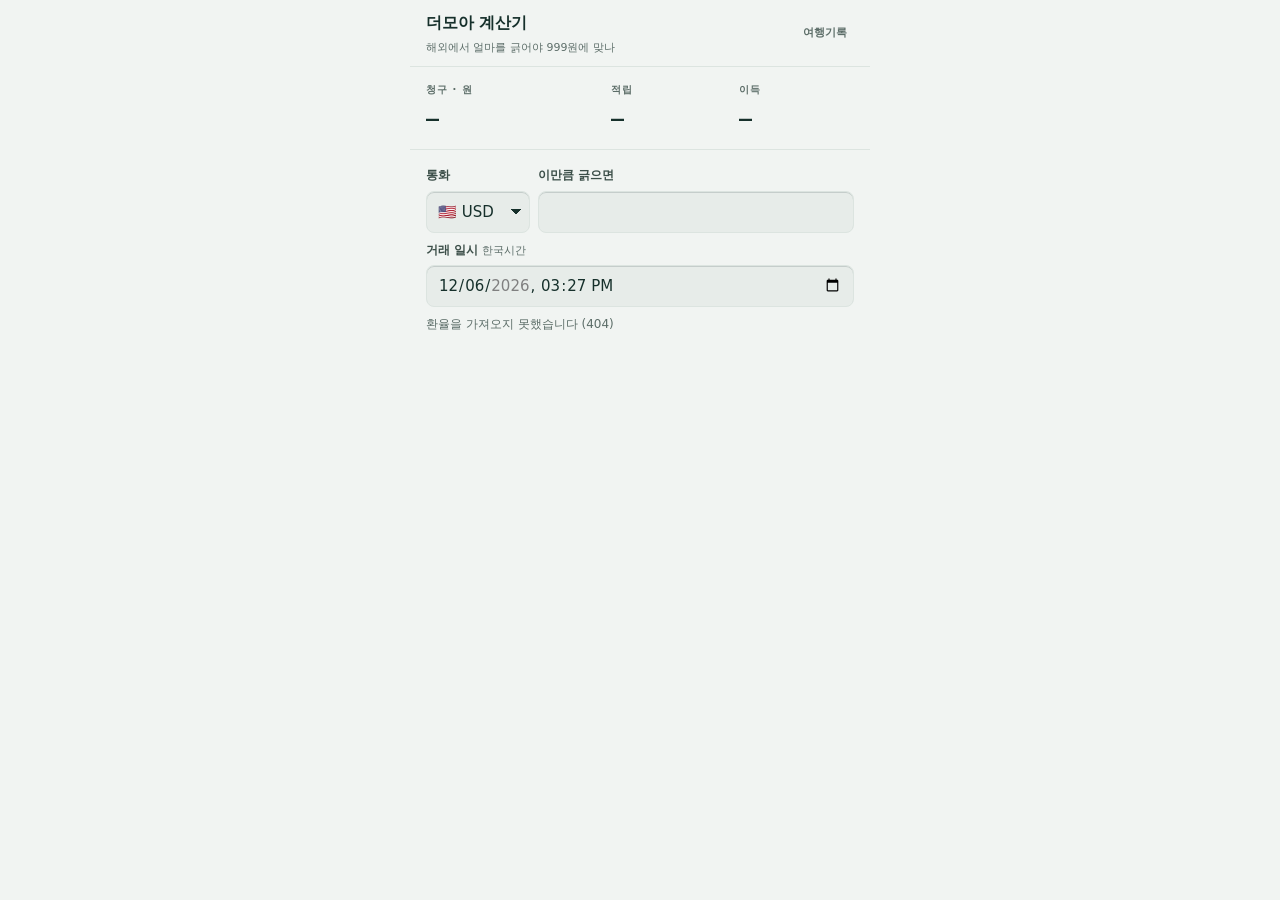
==== commit 41faed6a: "bump 이 실험대(_stub*.html)도 같이 뜨게 한다 (v=540) 로그인 없이 보는 실험대는 index.html 의 사본인데 **손으로 뜨고 있었다.** 그래서 일곱 판 " ====
--- a/themore.html
+++ b/themore.html
@@ -6,7 +6,7 @@
 <meta name="color-scheme" content="light dark">
 <title>더모아 계산기</title>
 <link rel="icon" href="data:image/svg+xml,<svg xmlns='http://www.w3.org/2000/svg' viewBox='0 0 32 32'><rect width='32' height='32' rx='7' fill='%2316302B'/><circle cx='16' cy='16' r='7.5' fill='none' stroke='%232E7D5B' stroke-width='2.5'/><path d='M16 8.5v15' stroke='%23C4D0CB' stroke-width='2.5' stroke-linecap='round'/></svg>">
-<link rel="stylesheet" href="/css/app.css?v=539">
+<link rel="stylesheet" href="/css/app.css?v=540">
 </head>
 <body>
 
@@ -57,8 +57,8 @@
     </div>
   </section>
 
-<script src="/js/util.js?v=539"></script>
-<script src="/js/more.js?v=539"></script>
-<script src="/js/themore.js?v=539"></script>
+<script src="/js/util.js?v=540"></script>
+<script src="/js/more.js?v=540"></script>
+<script src="/js/themore.js?v=540"></script>
 </body>
 </html>
--- a/css/app.css
+++ b/css/app.css
@@ -27,7 +27,7 @@
 
 @font-face {
   font-family: 'Plex Mono';
-  src: url('../fonts/ibm-plex-mono-400.woff2?v=539') format('woff2');
+  src: url('../fonts/ibm-plex-mono-400.woff2?v=540') format('woff2');
   font-weight: 400; font-style: normal; font-display: swap;
   unicode-range: U+0000, U+000D, U+0020-007E, U+00A0-00FF, U+0131, U+0152-0153,
     U+02BB-02BC, U+02C6, U+02DA, U+02DC, U+0300-0301, U+0303-0304, U+0308-0309,
@@ -37,7 +37,7 @@
 }
 @font-face {
   font-family: 'Plex Mono';
-  src: url('../fonts/ibm-plex-mono-500.woff2?v=539') format('woff2');
+  src: url('../fonts/ibm-plex-mono-500.woff2?v=540') format('woff2');
   font-weight: 500; font-style: normal; font-display: swap;
   unicode-range: U+0000, U+000D, U+0020-007E, U+00A0-00FF, U+0131, U+0152-0153,
     U+02BB-02BC, U+02C6, U+02DA, U+02DC, U+0300-0301, U+0303-0304, U+0308-0309,
@@ -47,7 +47,7 @@
 }
 @font-face {
   font-family: 'Plex Mono';
-  src: url('../fonts/ibm-plex-mono-600.woff2?v=539') format('woff2');
+  src: url('../fonts/ibm-plex-mono-600.woff2?v=540') format('woff2');
   font-weight: 600; font-style: normal; font-display: swap;
   unicode-range: U+0000, U+000D, U+0020-007E, U+00A0-00FF, U+0131, U+0152-0153,
     U+02BB-02BC, U+02C6, U+02DA, U+02DC, U+0300-0301, U+0303-0304, U+0308-0309,
